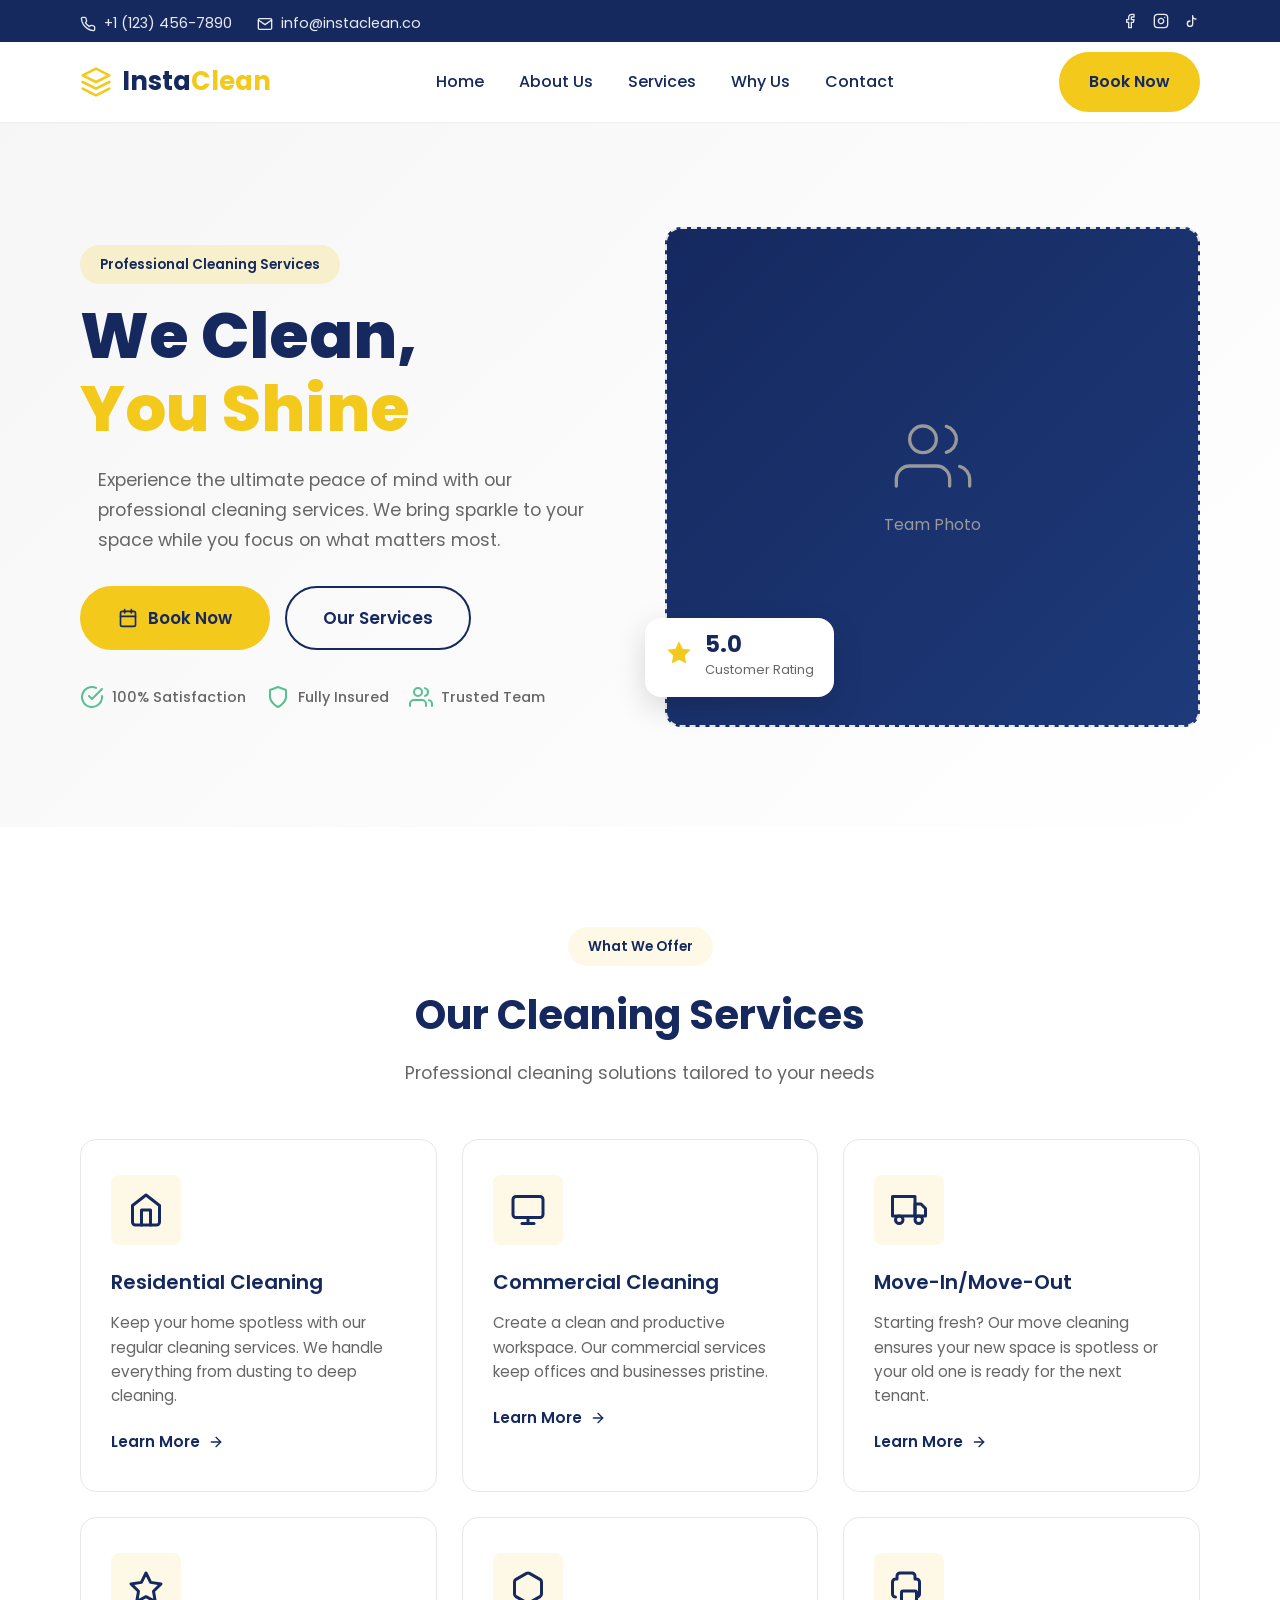
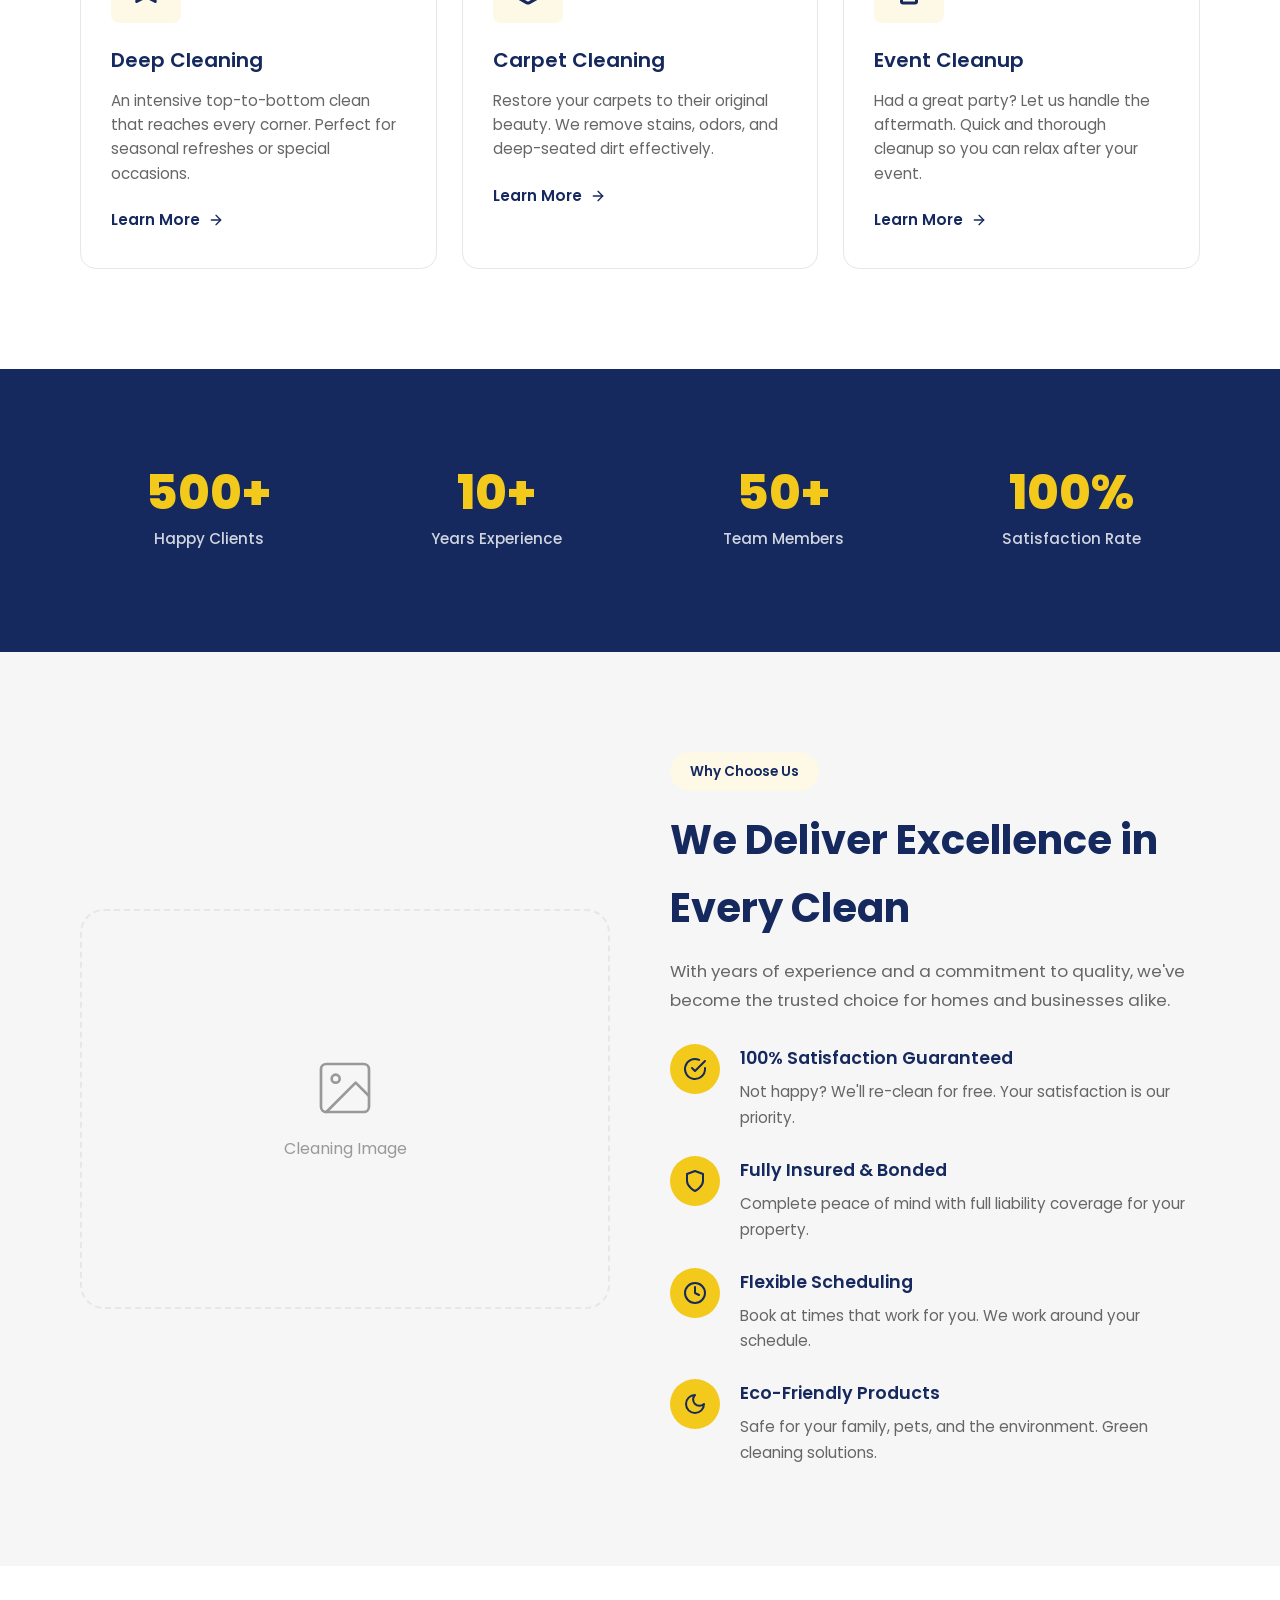
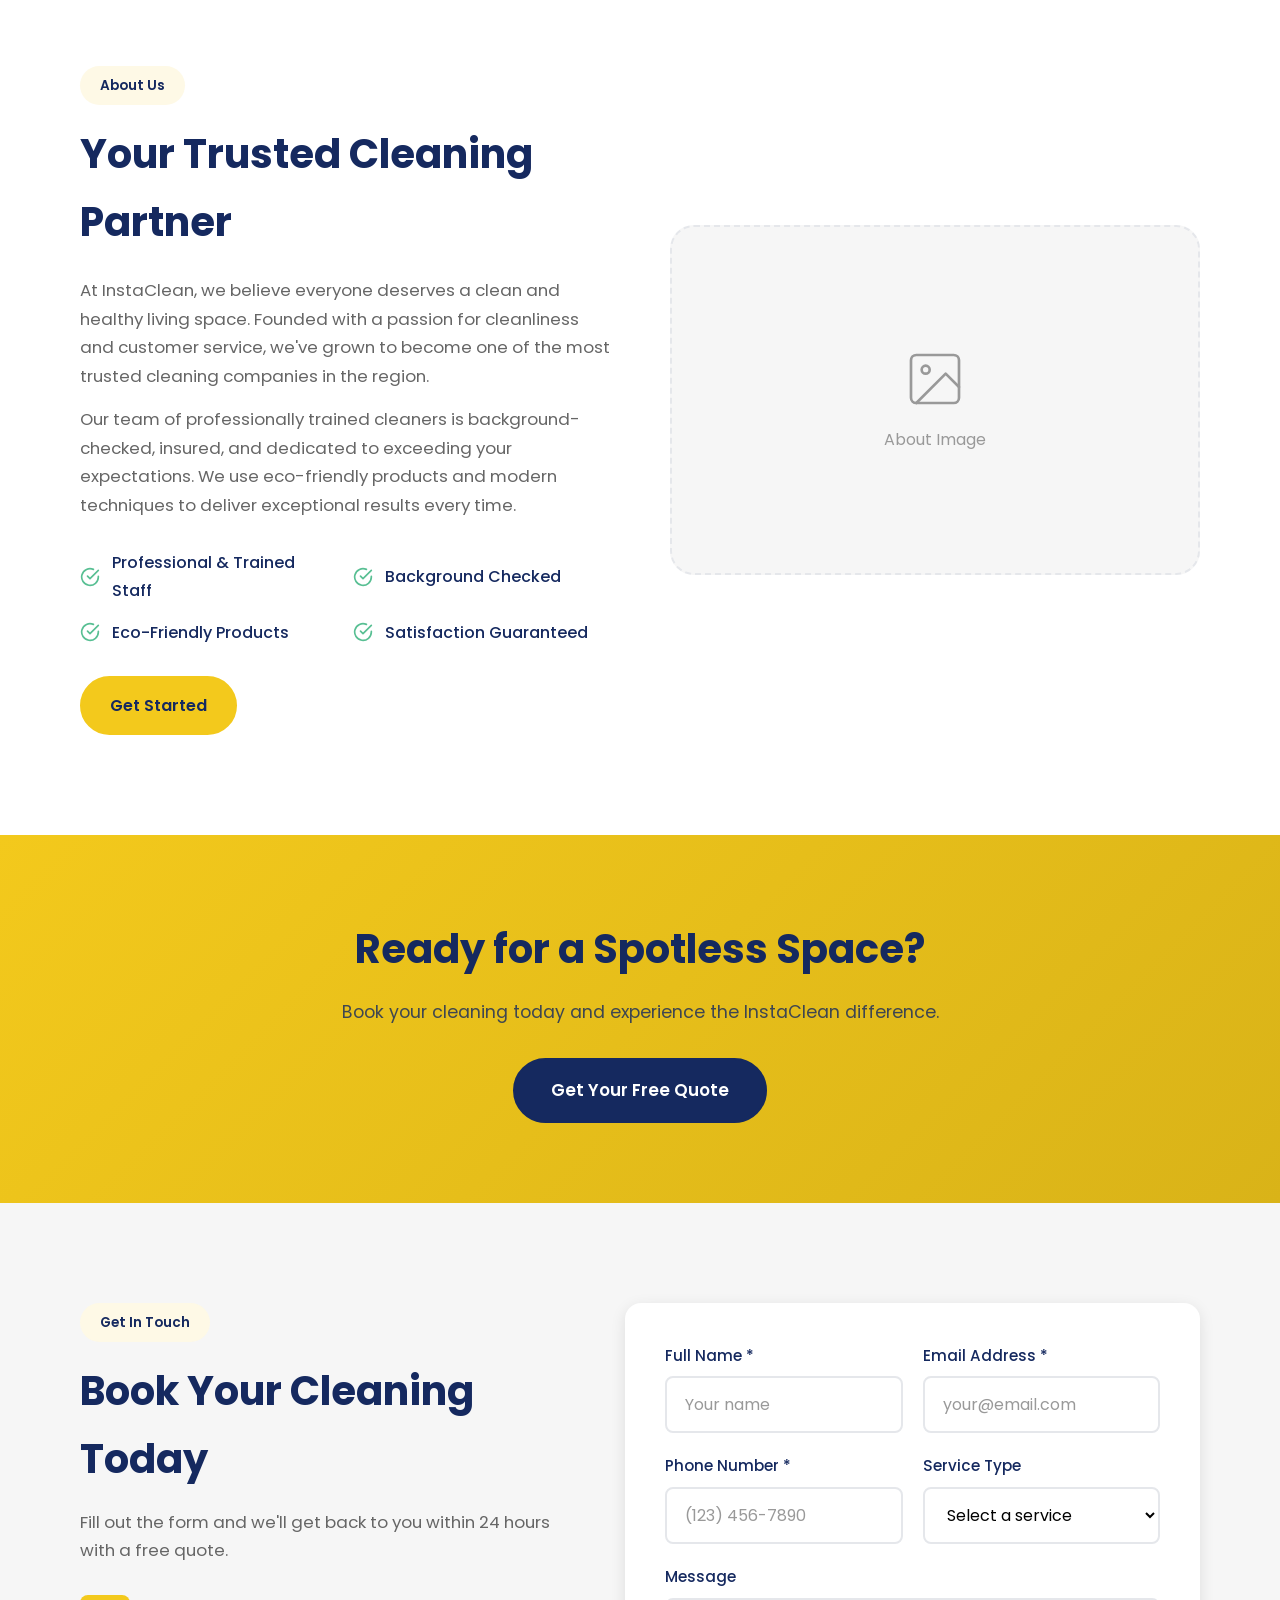
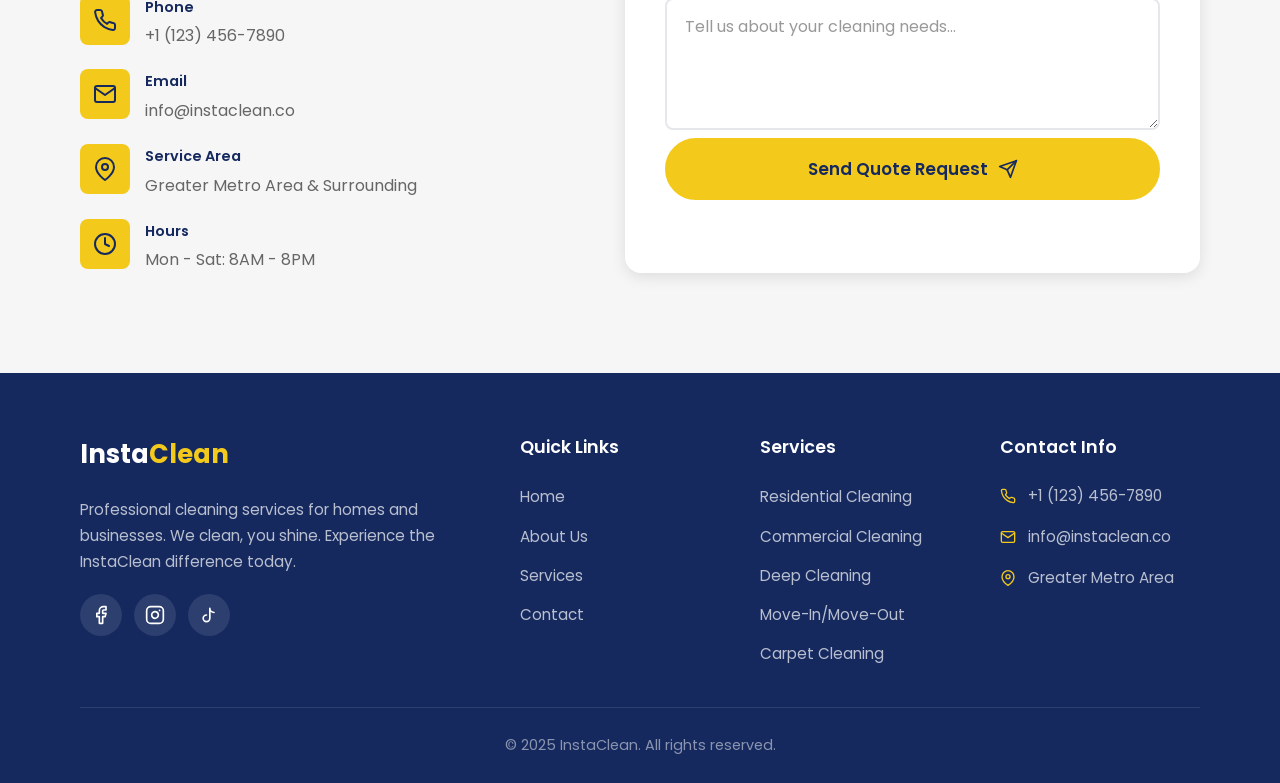
==== index.html @ 30e4dd0a "Redesign with InstaClean-inspired UI - Updated color scheme to yellow (#f3c91c) and navy (#15295f) -" ====
<!DOCTYPE html>
<html lang="en">
<head>
    <meta charset="UTF-8">
    <meta name="viewport" content="width=device-width, initial-scale=1.0">
    <meta name="description" content="We Clean, You Shine. Professional residential and commercial cleaning services. 100% satisfaction guaranteed.">
    <title>InstaClean | We Clean, You Shine</title>
    <link rel="stylesheet" href="css/styles.css">
    <link rel="preconnect" href="https://fonts.googleapis.com">
    <link rel="preconnect" href="https://fonts.gstatic.com" crossorigin>
    <link href="https://fonts.googleapis.com/css2?family=Poppins:wght@400;500;600;700;800&display=swap" rel="stylesheet">
</head>
<body>
    <!-- Top Bar -->
    <div class="top-bar">
        <div class="container">
            <div class="top-bar-content">
                <div class="top-bar-contact">
                    <a href="tel:+11234567890">
                        <svg xmlns="http://www.w3.org/2000/svg" width="16" height="16" viewBox="0 0 24 24" fill="none" stroke="currentColor" stroke-width="2" stroke-linecap="round" stroke-linejoin="round"><path d="M22 16.92v3a2 2 0 0 1-2.18 2 19.79 19.79 0 0 1-8.63-3.07 19.5 19.5 0 0 1-6-6 19.79 19.79 0 0 1-3.07-8.67A2 2 0 0 1 4.11 2h3a2 2 0 0 1 2 1.72 12.84 12.84 0 0 0 .7 2.81 2 2 0 0 1-.45 2.11L8.09 9.91a16 16 0 0 0 6 6l1.27-1.27a2 2 0 0 1 2.11-.45 12.84 12.84 0 0 0 2.81.7A2 2 0 0 1 22 16.92z"></path></svg>
                        +1 (123) 456-7890
                    </a>
                    <a href="mailto:info@instaclean.co">
                        <svg xmlns="http://www.w3.org/2000/svg" width="16" height="16" viewBox="0 0 24 24" fill="none" stroke="currentColor" stroke-width="2" stroke-linecap="round" stroke-linejoin="round"><path d="M4 4h16c1.1 0 2 .9 2 2v12c0 1.1-.9 2-2 2H4c-1.1 0-2-.9-2-2V6c0-1.1.9-2 2-2z"></path><polyline points="22,6 12,13 2,6"></polyline></svg>
                        info@instaclean.co
                    </a>
                </div>
                <div class="top-bar-social">
                    <a href="#" aria-label="Facebook">
                        <svg xmlns="http://www.w3.org/2000/svg" width="16" height="16" viewBox="0 0 24 24" fill="none" stroke="currentColor" stroke-width="2" stroke-linecap="round" stroke-linejoin="round"><path d="M18 2h-3a5 5 0 0 0-5 5v3H7v4h3v8h4v-8h3l1-4h-4V7a1 1 0 0 1 1-1h3z"></path></svg>
                    </a>
                    <a href="#" aria-label="Instagram">
                        <svg xmlns="http://www.w3.org/2000/svg" width="16" height="16" viewBox="0 0 24 24" fill="none" stroke="currentColor" stroke-width="2" stroke-linecap="round" stroke-linejoin="round"><rect x="2" y="2" width="20" height="20" rx="5" ry="5"></rect><path d="M16 11.37A4 4 0 1 1 12.63 8 4 4 0 0 1 16 11.37z"></path><line x1="17.5" y1="6.5" x2="17.51" y2="6.5"></line></svg>
                    </a>
                    <a href="#" aria-label="TikTok">
                        <svg xmlns="http://www.w3.org/2000/svg" width="16" height="16" viewBox="0 0 24 24" fill="none" stroke="currentColor" stroke-width="2" stroke-linecap="round" stroke-linejoin="round"><path d="M9 12a4 4 0 1 0 4 4V4a5 5 0 0 0 5 5"></path></svg>
                    </a>
                </div>
            </div>
        </div>
    </div>

    <!-- Header -->
    <header class="header" id="header">
        <div class="container">
            <a href="#" class="logo">
                <span class="logo-icon">
                    <svg xmlns="http://www.w3.org/2000/svg" width="32" height="32" viewBox="0 0 24 24" fill="none" stroke="currentColor" stroke-width="2" stroke-linecap="round" stroke-linejoin="round"><path d="M12 2L2 7l10 5 10-5-10-5z"></path><path d="M2 17l10 5 10-5"></path><path d="M2 12l10 5 10-5"></path></svg>
                </span>
                <span class="logo-text">Insta<span>Clean</span></span>
            </a>
            <nav class="nav" id="nav">
                <ul class="nav-list">
                    <li><a href="#home">Home</a></li>
                    <li><a href="#about">About Us</a></li>
                    <li><a href="#services">Services</a></li>
                    <li><a href="#why-us">Why Us</a></li>
                    <li><a href="#contact">Contact</a></li>
                </ul>
            </nav>
            <a href="#contact" class="btn btn-primary header-cta">Book Now</a>
            <button class="mobile-menu-toggle" id="mobile-menu-toggle" aria-label="Toggle menu">
                <span></span>
                <span></span>
                <span></span>
            </button>
        </div>
    </header>

    <!-- Hero Section -->
    <section class="hero" id="home">
        <div class="container">
            <div class="hero-content">
                <div class="hero-text">
                    <span class="hero-badge">Professional Cleaning Services</span>
                    <h1>We Clean,<br><span>You Shine</span></h1>
                    <p>Experience the ultimate peace of mind with our professional cleaning services. We bring sparkle to your space while you focus on what matters most.</p>
                    <div class="hero-cta">
                        <a href="#contact" class="btn btn-primary btn-lg">
                            <svg xmlns="http://www.w3.org/2000/svg" width="20" height="20" viewBox="0 0 24 24" fill="none" stroke="currentColor" stroke-width="2" stroke-linecap="round" stroke-linejoin="round"><rect x="3" y="4" width="18" height="18" rx="2" ry="2"></rect><line x1="16" y1="2" x2="16" y2="6"></line><line x1="8" y1="2" x2="8" y2="6"></line><line x1="3" y1="10" x2="21" y2="10"></line></svg>
                            Book Now
                        </a>
                        <a href="#services" class="btn btn-outline btn-lg">Our Services</a>
                    </div>
                    <div class="hero-trust">
                        <div class="trust-item">
                            <svg xmlns="http://www.w3.org/2000/svg" width="24" height="24" viewBox="0 0 24 24" fill="none" stroke="currentColor" stroke-width="2" stroke-linecap="round" stroke-linejoin="round"><path d="M22 11.08V12a10 10 0 1 1-5.93-9.14"></path><polyline points="22 4 12 14.01 9 11.01"></polyline></svg>
                            <span>100% Satisfaction</span>
                        </div>
                        <div class="trust-item">
                            <svg xmlns="http://www.w3.org/2000/svg" width="24" height="24" viewBox="0 0 24 24" fill="none" stroke="currentColor" stroke-width="2" stroke-linecap="round" stroke-linejoin="round"><path d="M12 22s8-4 8-10V5l-8-3-8 3v7c0 6 8 10 8 10z"></path></svg>
                            <span>Fully Insured</span>
                        </div>
                        <div class="trust-item">
                            <svg xmlns="http://www.w3.org/2000/svg" width="24" height="24" viewBox="0 0 24 24" fill="none" stroke="currentColor" stroke-width="2" stroke-linecap="round" stroke-linejoin="round"><path d="M17 21v-2a4 4 0 0 0-4-4H5a4 4 0 0 0-4 4v2"></path><circle cx="9" cy="7" r="4"></circle><path d="M23 21v-2a4 4 0 0 0-3-3.87"></path><path d="M16 3.13a4 4 0 0 1 0 7.75"></path></svg>
                            <span>Trusted Team</span>
                        </div>
                    </div>
                </div>
                <div class="hero-image">
                    <div class="hero-image-wrapper">
                        <div class="image-placeholder hero-placeholder">
                            <svg xmlns="http://www.w3.org/2000/svg" width="80" height="80" viewBox="0 0 24 24" fill="none" stroke="currentColor" stroke-width="1" stroke-linecap="round" stroke-linejoin="round"><path d="M17 21v-2a4 4 0 0 0-4-4H5a4 4 0 0 0-4 4v2"></path><circle cx="9" cy="7" r="4"></circle><path d="M23 21v-2a4 4 0 0 0-3-3.87"></path><path d="M16 3.13a4 4 0 0 1 0 7.75"></path></svg>
                            <span>Team Photo</span>
                        </div>
                        <div class="hero-badge-card">
                            <div class="badge-icon">
                                <svg xmlns="http://www.w3.org/2000/svg" width="28" height="28" viewBox="0 0 24 24" fill="currentColor"><polygon points="12 2 15.09 8.26 22 9.27 17 14.14 18.18 21.02 12 17.77 5.82 21.02 7 14.14 2 9.27 8.91 8.26 12 2"></polygon></svg>
                            </div>
                            <div class="badge-text">
                                <span class="badge-rating">5.0</span>
                                <span class="badge-label">Customer Rating</span>
                            </div>
                        </div>
                    </div>
                </div>
            </div>
        </div>
    </section>

    <!-- Services Section -->
    <section class="services" id="services">
        <div class="container">
            <div class="section-header">
                <span class="section-badge">What We Offer</span>
                <h2>Our Cleaning Services</h2>
                <p>Professional cleaning solutions tailored to your needs</p>
            </div>
            <div class="services-grid">
                <div class="service-card">
                    <div class="service-icon">
                        <svg xmlns="http://www.w3.org/2000/svg" width="36" height="36" viewBox="0 0 24 24" fill="none" stroke="currentColor" stroke-width="2" stroke-linecap="round" stroke-linejoin="round"><path d="M3 9l9-7 9 7v11a2 2 0 0 1-2 2H5a2 2 0 0 1-2-2z"></path><polyline points="9 22 9 12 15 12 15 22"></polyline></svg>
                    </div>
                    <h3>Residential Cleaning</h3>
                    <p>Keep your home spotless with our regular cleaning services. We handle everything from dusting to deep cleaning.</p>
                    <a href="#contact" class="service-link">
                        Learn More
                        <svg xmlns="http://www.w3.org/2000/svg" width="16" height="16" viewBox="0 0 24 24" fill="none" stroke="currentColor" stroke-width="2" stroke-linecap="round" stroke-linejoin="round"><line x1="5" y1="12" x2="19" y2="12"></line><polyline points="12 5 19 12 12 19"></polyline></svg>
                    </a>
                </div>
                <div class="service-card">
                    <div class="service-icon">
                        <svg xmlns="http://www.w3.org/2000/svg" width="36" height="36" viewBox="0 0 24 24" fill="none" stroke="currentColor" stroke-width="2" stroke-linecap="round" stroke-linejoin="round"><rect x="2" y="3" width="20" height="14" rx="2" ry="2"></rect><line x1="8" y1="21" x2="16" y2="21"></line><line x1="12" y1="17" x2="12" y2="21"></line></svg>
                    </div>
                    <h3>Commercial Cleaning</h3>
                    <p>Create a clean and productive workspace. Our commercial services keep offices and businesses pristine.</p>
                    <a href="#contact" class="service-link">
                        Learn More
                        <svg xmlns="http://www.w3.org/2000/svg" width="16" height="16" viewBox="0 0 24 24" fill="none" stroke="currentColor" stroke-width="2" stroke-linecap="round" stroke-linejoin="round"><line x1="5" y1="12" x2="19" y2="12"></line><polyline points="12 5 19 12 12 19"></polyline></svg>
                    </a>
                </div>
                <div class="service-card">
                    <div class="service-icon">
                        <svg xmlns="http://www.w3.org/2000/svg" width="36" height="36" viewBox="0 0 24 24" fill="none" stroke="currentColor" stroke-width="2" stroke-linecap="round" stroke-linejoin="round"><rect x="1" y="3" width="15" height="13"></rect><polygon points="16 8 20 8 23 11 23 16 16 16 16 8"></polygon><circle cx="5.5" cy="18.5" r="2.5"></circle><circle cx="18.5" cy="18.5" r="2.5"></circle></svg>
                    </div>
                    <h3>Move-In/Move-Out</h3>
                    <p>Starting fresh? Our move cleaning ensures your new space is spotless or your old one is ready for the next tenant.</p>
                    <a href="#contact" class="service-link">
                        Learn More
                        <svg xmlns="http://www.w3.org/2000/svg" width="16" height="16" viewBox="0 0 24 24" fill="none" stroke="currentColor" stroke-width="2" stroke-linecap="round" stroke-linejoin="round"><line x1="5" y1="12" x2="19" y2="12"></line><polyline points="12 5 19 12 12 19"></polyline></svg>
                    </a>
                </div>
                <div class="service-card">
                    <div class="service-icon">
                        <svg xmlns="http://www.w3.org/2000/svg" width="36" height="36" viewBox="0 0 24 24" fill="none" stroke="currentColor" stroke-width="2" stroke-linecap="round" stroke-linejoin="round"><polygon points="12 2 15.09 8.26 22 9.27 17 14.14 18.18 21.02 12 17.77 5.82 21.02 7 14.14 2 9.27 8.91 8.26 12 2"></polygon></svg>
                    </div>
                    <h3>Deep Cleaning</h3>
                    <p>An intensive top-to-bottom clean that reaches every corner. Perfect for seasonal refreshes or special occasions.</p>
                    <a href="#contact" class="service-link">
                        Learn More
                        <svg xmlns="http://www.w3.org/2000/svg" width="16" height="16" viewBox="0 0 24 24" fill="none" stroke="currentColor" stroke-width="2" stroke-linecap="round" stroke-linejoin="round"><line x1="5" y1="12" x2="19" y2="12"></line><polyline points="12 5 19 12 12 19"></polyline></svg>
                    </a>
                </div>
                <div class="service-card">
                    <div class="service-icon">
                        <svg xmlns="http://www.w3.org/2000/svg" width="36" height="36" viewBox="0 0 24 24" fill="none" stroke="currentColor" stroke-width="2" stroke-linecap="round" stroke-linejoin="round"><path d="M21 16V8a2 2 0 0 0-1-1.73l-7-4a2 2 0 0 0-2 0l-7 4A2 2 0 0 0 3 8v8a2 2 0 0 0 1 1.73l7 4a2 2 0 0 0 2 0l7-4A2 2 0 0 0 21 16z"></path></svg>
                    </div>
                    <h3>Carpet Cleaning</h3>
                    <p>Restore your carpets to their original beauty. We remove stains, odors, and deep-seated dirt effectively.</p>
                    <a href="#contact" class="service-link">
                        Learn More
                        <svg xmlns="http://www.w3.org/2000/svg" width="16" height="16" viewBox="0 0 24 24" fill="none" stroke="currentColor" stroke-width="2" stroke-linecap="round" stroke-linejoin="round"><line x1="5" y1="12" x2="19" y2="12"></line><polyline points="12 5 19 12 12 19"></polyline></svg>
                    </a>
                </div>
                <div class="service-card">
                    <div class="service-icon">
                        <svg xmlns="http://www.w3.org/2000/svg" width="36" height="36" viewBox="0 0 24 24" fill="none" stroke="currentColor" stroke-width="2" stroke-linecap="round" stroke-linejoin="round"><path d="M17 18a2 2 0 0 0 2-2V8a2 2 0 0 0-2-2h-1V4a2 2 0 0 0-2-2H6a2 2 0 0 0-2 2v2H3a2 2 0 0 0-2 2v8a2 2 0 0 0 2 2"></path><rect x="7" y="14" width="10" height="8" rx="1"></rect></svg>
                    </div>
                    <h3>Event Cleanup</h3>
                    <p>Had a great party? Let us handle the aftermath. Quick and thorough cleanup so you can relax after your event.</p>
                    <a href="#contact" class="service-link">
                        Learn More
                        <svg xmlns="http://www.w3.org/2000/svg" width="16" height="16" viewBox="0 0 24 24" fill="none" stroke="currentColor" stroke-width="2" stroke-linecap="round" stroke-linejoin="round"><line x1="5" y1="12" x2="19" y2="12"></line><polyline points="12 5 19 12 12 19"></polyline></svg>
                    </a>
                </div>
            </div>
        </div>
    </section>

    <!-- Stats Section -->
    <section class="stats">
        <div class="container">
            <div class="stats-grid">
                <div class="stat-item">
                    <span class="stat-number" data-count="500">500+</span>
                    <span class="stat-label">Happy Clients</span>
                </div>
                <div class="stat-item">
                    <span class="stat-number" data-count="10">10+</span>
                    <span class="stat-label">Years Experience</span>
                </div>
                <div class="stat-item">
                    <span class="stat-number" data-count="50">50+</span>
                    <span class="stat-label">Team Members</span>
                </div>
                <div class="stat-item">
                    <span class="stat-number" data-count="100">100%</span>
                    <span class="stat-label">Satisfaction Rate</span>
                </div>
            </div>
        </div>
    </section>

    <!-- Why Choose Us Section -->
    <section class="why-us" id="why-us">
        <div class="container">
            <div class="why-us-content">
                <div class="why-us-image">
                    <div class="image-placeholder">
                        <svg xmlns="http://www.w3.org/2000/svg" width="64" height="64" viewBox="0 0 24 24" fill="none" stroke="currentColor" stroke-width="1" stroke-linecap="round" stroke-linejoin="round"><rect x="3" y="3" width="18" height="18" rx="2" ry="2"></rect><circle cx="8.5" cy="8.5" r="1.5"></circle><polyline points="21 15 16 10 5 21"></polyline></svg>
                        <span>Cleaning Image</span>
                    </div>
                </div>
                <div class="why-us-text">
                    <span class="section-badge">Why Choose Us</span>
                    <h2>We Deliver Excellence in Every Clean</h2>
                    <p>With years of experience and a commitment to quality, we've become the trusted choice for homes and businesses alike.</p>
                    <div class="features-list">
                        <div class="feature-item">
                            <div class="feature-icon">
                                <svg xmlns="http://www.w3.org/2000/svg" width="24" height="24" viewBox="0 0 24 24" fill="none" stroke="currentColor" stroke-width="2" stroke-linecap="round" stroke-linejoin="round"><path d="M22 11.08V12a10 10 0 1 1-5.93-9.14"></path><polyline points="22 4 12 14.01 9 11.01"></polyline></svg>
                            </div>
                            <div class="feature-text">
                                <h4>100% Satisfaction Guaranteed</h4>
                                <p>Not happy? We'll re-clean for free. Your satisfaction is our priority.</p>
                            </div>
                        </div>
                        <div class="feature-item">
                            <div class="feature-icon">
                                <svg xmlns="http://www.w3.org/2000/svg" width="24" height="24" viewBox="0 0 24 24" fill="none" stroke="currentColor" stroke-width="2" stroke-linecap="round" stroke-linejoin="round"><path d="M12 22s8-4 8-10V5l-8-3-8 3v7c0 6 8 10 8 10z"></path></svg>
                            </div>
                            <div class="feature-text">
                                <h4>Fully Insured & Bonded</h4>
                                <p>Complete peace of mind with full liability coverage for your property.</p>
                            </div>
                        </div>
                        <div class="feature-item">
                            <div class="feature-icon">
                                <svg xmlns="http://www.w3.org/2000/svg" width="24" height="24" viewBox="0 0 24 24" fill="none" stroke="currentColor" stroke-width="2" stroke-linecap="round" stroke-linejoin="round"><circle cx="12" cy="12" r="10"></circle><polyline points="12 6 12 12 16 14"></polyline></svg>
                            </div>
                            <div class="feature-text">
                                <h4>Flexible Scheduling</h4>
                                <p>Book at times that work for you. We work around your schedule.</p>
                            </div>
                        </div>
                        <div class="feature-item">
                            <div class="feature-icon">
                                <svg xmlns="http://www.w3.org/2000/svg" width="24" height="24" viewBox="0 0 24 24" fill="none" stroke="currentColor" stroke-width="2" stroke-linecap="round" stroke-linejoin="round"><path d="M12 3a6 6 0 0 0 9 9 9 9 0 1 1-9-9Z"></path></svg>
                            </div>
                            <div class="feature-text">
                                <h4>Eco-Friendly Products</h4>
                                <p>Safe for your family, pets, and the environment. Green cleaning solutions.</p>
                            </div>
                        </div>
                    </div>
                </div>
            </div>
        </div>
    </section>

    <!-- About Section -->
    <section class="about" id="about">
        <div class="container">
            <div class="about-content">
                <div class="about-text">
                    <span class="section-badge">About Us</span>
                    <h2>Your Trusted Cleaning Partner</h2>
                    <p>At InstaClean, we believe everyone deserves a clean and healthy living space. Founded with a passion for cleanliness and customer service, we've grown to become one of the most trusted cleaning companies in the region.</p>
                    <p>Our team of professionally trained cleaners is background-checked, insured, and dedicated to exceeding your expectations. We use eco-friendly products and modern techniques to deliver exceptional results every time.</p>
                    <div class="about-features">
                        <div class="about-feature">
                            <svg xmlns="http://www.w3.org/2000/svg" width="20" height="20" viewBox="0 0 24 24" fill="none" stroke="currentColor" stroke-width="2" stroke-linecap="round" stroke-linejoin="round"><path d="M22 11.08V12a10 10 0 1 1-5.93-9.14"></path><polyline points="22 4 12 14.01 9 11.01"></polyline></svg>
                            Professional & Trained Staff
                        </div>
                        <div class="about-feature">
                            <svg xmlns="http://www.w3.org/2000/svg" width="20" height="20" viewBox="0 0 24 24" fill="none" stroke="currentColor" stroke-width="2" stroke-linecap="round" stroke-linejoin="round"><path d="M22 11.08V12a10 10 0 1 1-5.93-9.14"></path><polyline points="22 4 12 14.01 9 11.01"></polyline></svg>
                            Background Checked
                        </div>
                        <div class="about-feature">
                            <svg xmlns="http://www.w3.org/2000/svg" width="20" height="20" viewBox="0 0 24 24" fill="none" stroke="currentColor" stroke-width="2" stroke-linecap="round" stroke-linejoin="round"><path d="M22 11.08V12a10 10 0 1 1-5.93-9.14"></path><polyline points="22 4 12 14.01 9 11.01"></polyline></svg>
                            Eco-Friendly Products
                        </div>
                        <div class="about-feature">
                            <svg xmlns="http://www.w3.org/2000/svg" width="20" height="20" viewBox="0 0 24 24" fill="none" stroke="currentColor" stroke-width="2" stroke-linecap="round" stroke-linejoin="round"><path d="M22 11.08V12a10 10 0 1 1-5.93-9.14"></path><polyline points="22 4 12 14.01 9 11.01"></polyline></svg>
                            Satisfaction Guaranteed
                        </div>
                    </div>
                    <a href="#contact" class="btn btn-primary">Get Started</a>
                </div>
                <div class="about-image">
                    <div class="image-placeholder">
                        <svg xmlns="http://www.w3.org/2000/svg" width="64" height="64" viewBox="0 0 24 24" fill="none" stroke="currentColor" stroke-width="1" stroke-linecap="round" stroke-linejoin="round"><rect x="3" y="3" width="18" height="18" rx="2" ry="2"></rect><circle cx="8.5" cy="8.5" r="1.5"></circle><polyline points="21 15 16 10 5 21"></polyline></svg>
                        <span>About Image</span>
                    </div>
                </div>
            </div>
        </div>
    </section>

    <!-- CTA Section -->
    <section class="cta">
        <div class="container">
            <div class="cta-content">
                <h2>Ready for a Spotless Space?</h2>
                <p>Book your cleaning today and experience the InstaClean difference.</p>
                <a href="#contact" class="btn btn-dark btn-lg">Get Your Free Quote</a>
            </div>
        </div>
    </section>

    <!-- Contact Section -->
    <section class="contact" id="contact">
        <div class="container">
            <div class="contact-wrapper">
                <div class="contact-info">
                    <span class="section-badge">Get In Touch</span>
                    <h2>Book Your Cleaning Today</h2>
                    <p>Fill out the form and we'll get back to you within 24 hours with a free quote.</p>
                    <div class="info-list">
                        <div class="info-item">
                            <div class="info-icon">
                                <svg xmlns="http://www.w3.org/2000/svg" width="24" height="24" viewBox="0 0 24 24" fill="none" stroke="currentColor" stroke-width="2" stroke-linecap="round" stroke-linejoin="round"><path d="M22 16.92v3a2 2 0 0 1-2.18 2 19.79 19.79 0 0 1-8.63-3.07 19.5 19.5 0 0 1-6-6 19.79 19.79 0 0 1-3.07-8.67A2 2 0 0 1 4.11 2h3a2 2 0 0 1 2 1.72 12.84 12.84 0 0 0 .7 2.81 2 2 0 0 1-.45 2.11L8.09 9.91a16 16 0 0 0 6 6l1.27-1.27a2 2 0 0 1 2.11-.45 12.84 12.84 0 0 0 2.81.7A2 2 0 0 1 22 16.92z"></path></svg>
                            </div>
                            <div>
                                <h4>Phone</h4>
                                <p>+1 (123) 456-7890</p>
                            </div>
                        </div>
                        <div class="info-item">
                            <div class="info-icon">
                                <svg xmlns="http://www.w3.org/2000/svg" width="24" height="24" viewBox="0 0 24 24" fill="none" stroke="currentColor" stroke-width="2" stroke-linecap="round" stroke-linejoin="round"><path d="M4 4h16c1.1 0 2 .9 2 2v12c0 1.1-.9 2-2 2H4c-1.1 0-2-.9-2-2V6c0-1.1.9-2 2-2z"></path><polyline points="22,6 12,13 2,6"></polyline></svg>
                            </div>
                            <div>
                                <h4>Email</h4>
                                <p>info@instaclean.co</p>
                            </div>
                        </div>
                        <div class="info-item">
                            <div class="info-icon">
                                <svg xmlns="http://www.w3.org/2000/svg" width="24" height="24" viewBox="0 0 24 24" fill="none" stroke="currentColor" stroke-width="2" stroke-linecap="round" stroke-linejoin="round"><path d="M21 10c0 7-9 13-9 13s-9-6-9-13a9 9 0 0 1 18 0z"></path><circle cx="12" cy="10" r="3"></circle></svg>
                            </div>
                            <div>
                                <h4>Service Area</h4>
                                <p>Greater Metro Area & Surrounding</p>
                            </div>
                        </div>
                        <div class="info-item">
                            <div class="info-icon">
                                <svg xmlns="http://www.w3.org/2000/svg" width="24" height="24" viewBox="0 0 24 24" fill="none" stroke="currentColor" stroke-width="2" stroke-linecap="round" stroke-linejoin="round"><circle cx="12" cy="12" r="10"></circle><polyline points="12 6 12 12 16 14"></polyline></svg>
                            </div>
                            <div>
                                <h4>Hours</h4>
                                <p>Mon - Sat: 8AM - 8PM</p>
                            </div>
                        </div>
                    </div>
                </div>
                <form class="contact-form" id="contact-form">
                    <div class="form-row">
                        <div class="form-group">
                            <label for="name">Full Name *</label>
                            <input type="text" id="name" name="name" required placeholder="Your name">
                        </div>
                        <div class="form-group">
                            <label for="email">Email Address *</label>
                            <input type="email" id="email" name="email" required placeholder="your@email.com">
                        </div>
                    </div>
                    <div class="form-row">
                        <div class="form-group">
                            <label for="phone">Phone Number *</label>
                            <input type="tel" id="phone" name="phone" required placeholder="(123) 456-7890">
                        </div>
                        <div class="form-group">
                            <label for="service">Service Type</label>
                            <select id="service" name="service">
                                <option value="">Select a service</option>
                                <option value="residential">Residential Cleaning</option>
                                <option value="commercial">Commercial Cleaning</option>
                                <option value="move">Move-In/Move-Out</option>
                                <option value="deep">Deep Cleaning</option>
                                <option value="carpet">Carpet Cleaning</option>
                                <option value="event">Event Cleanup</option>
                            </select>
                        </div>
                    </div>
                    <div class="form-group">
                        <label for="message">Message</label>
                        <textarea id="message" name="message" rows="4" placeholder="Tell us about your cleaning needs..."></textarea>
                    </div>
                    <button type="submit" class="btn btn-primary btn-lg btn-full">
                        Send Quote Request
                        <svg xmlns="http://www.w3.org/2000/svg" width="20" height="20" viewBox="0 0 24 24" fill="none" stroke="currentColor" stroke-width="2" stroke-linecap="round" stroke-linejoin="round"><line x1="22" y1="2" x2="11" y2="13"></line><polygon points="22 2 15 22 11 13 2 9 22 2"></polygon></svg>
                    </button>
                </form>
            </div>
        </div>
    </section>

    <!-- Footer -->
    <footer class="footer">
        <div class="container">
            <div class="footer-content">
                <div class="footer-brand">
                    <a href="#" class="logo">
                        <span class="logo-text">Insta<span>Clean</span></span>
                    </a>
                    <p>Professional cleaning services for homes and businesses. We clean, you shine. Experience the InstaClean difference today.</p>
                    <div class="footer-social">
                        <a href="#" aria-label="Facebook">
                            <svg xmlns="http://www.w3.org/2000/svg" width="20" height="20" viewBox="0 0 24 24" fill="none" stroke="currentColor" stroke-width="2" stroke-linecap="round" stroke-linejoin="round"><path d="M18 2h-3a5 5 0 0 0-5 5v3H7v4h3v8h4v-8h3l1-4h-4V7a1 1 0 0 1 1-1h3z"></path></svg>
                        </a>
                        <a href="#" aria-label="Instagram">
                            <svg xmlns="http://www.w3.org/2000/svg" width="20" height="20" viewBox="0 0 24 24" fill="none" stroke="currentColor" stroke-width="2" stroke-linecap="round" stroke-linejoin="round"><rect x="2" y="2" width="20" height="20" rx="5" ry="5"></rect><path d="M16 11.37A4 4 0 1 1 12.63 8 4 4 0 0 1 16 11.37z"></path><line x1="17.5" y1="6.5" x2="17.51" y2="6.5"></line></svg>
                        </a>
                        <a href="#" aria-label="TikTok">
                            <svg xmlns="http://www.w3.org/2000/svg" width="20" height="20" viewBox="0 0 24 24" fill="none" stroke="currentColor" stroke-width="2" stroke-linecap="round" stroke-linejoin="round"><path d="M9 12a4 4 0 1 0 4 4V4a5 5 0 0 0 5 5"></path></svg>
                        </a>
                    </div>
                </div>
                <div class="footer-links">
                    <h4>Quick Links</h4>
                    <ul>
                        <li><a href="#home">Home</a></li>
                        <li><a href="#about">About Us</a></li>
                        <li><a href="#services">Services</a></li>
                        <li><a href="#contact">Contact</a></li>
                    </ul>
                </div>
                <div class="footer-links">
                    <h4>Services</h4>
                    <ul>
                        <li><a href="#services">Residential Cleaning</a></li>
                        <li><a href="#services">Commercial Cleaning</a></li>
                        <li><a href="#services">Deep Cleaning</a></li>
                        <li><a href="#services">Move-In/Move-Out</a></li>
                        <li><a href="#services">Carpet Cleaning</a></li>
                    </ul>
                </div>
                <div class="footer-contact">
                    <h4>Contact Info</h4>
                    <ul>
                        <li>
                            <svg xmlns="http://www.w3.org/2000/svg" width="16" height="16" viewBox="0 0 24 24" fill="none" stroke="currentColor" stroke-width="2" stroke-linecap="round" stroke-linejoin="round"><path d="M22 16.92v3a2 2 0 0 1-2.18 2 19.79 19.79 0 0 1-8.63-3.07 19.5 19.5 0 0 1-6-6 19.79 19.79 0 0 1-3.07-8.67A2 2 0 0 1 4.11 2h3a2 2 0 0 1 2 1.72 12.84 12.84 0 0 0 .7 2.81 2 2 0 0 1-.45 2.11L8.09 9.91a16 16 0 0 0 6 6l1.27-1.27a2 2 0 0 1 2.11-.45 12.84 12.84 0 0 0 2.81.7A2 2 0 0 1 22 16.92z"></path></svg>
                            +1 (123) 456-7890
                        </li>
                        <li>
                            <svg xmlns="http://www.w3.org/2000/svg" width="16" height="16" viewBox="0 0 24 24" fill="none" stroke="currentColor" stroke-width="2" stroke-linecap="round" stroke-linejoin="round"><path d="M4 4h16c1.1 0 2 .9 2 2v12c0 1.1-.9 2-2 2H4c-1.1 0-2-.9-2-2V6c0-1.1.9-2 2-2z"></path><polyline points="22,6 12,13 2,6"></polyline></svg>
                            info@instaclean.co
                        </li>
                        <li>
                            <svg xmlns="http://www.w3.org/2000/svg" width="16" height="16" viewBox="0 0 24 24" fill="none" stroke="currentColor" stroke-width="2" stroke-linecap="round" stroke-linejoin="round"><path d="M21 10c0 7-9 13-9 13s-9-6-9-13a9 9 0 0 1 18 0z"></path><circle cx="12" cy="10" r="3"></circle></svg>
                            Greater Metro Area
                        </li>
                    </ul>
                </div>
            </div>
            <div class="footer-bottom">
                <p>&copy; 2025 InstaClean. All rights reserved.</p>
            </div>
        </div>
    </footer>

    <!-- Mobile Action Bar -->
    <div class="mobile-action-bar">
        <a href="tel:+11234567890" class="action-item">
            <svg xmlns="http://www.w3.org/2000/svg" width="20" height="20" viewBox="0 0 24 24" fill="none" stroke="currentColor" stroke-width="2" stroke-linecap="round" stroke-linejoin="round"><path d="M22 16.92v3a2 2 0 0 1-2.18 2 19.79 19.79 0 0 1-8.63-3.07 19.5 19.5 0 0 1-6-6 19.79 19.79 0 0 1-3.07-8.67A2 2 0 0 1 4.11 2h3a2 2 0 0 1 2 1.72 12.84 12.84 0 0 0 .7 2.81 2 2 0 0 1-.45 2.11L8.09 9.91a16 16 0 0 0 6 6l1.27-1.27a2 2 0 0 1 2.11-.45 12.84 12.84 0 0 0 2.81.7A2 2 0 0 1 22 16.92z"></path></svg>
            <span>Call Us</span>
        </a>
        <a href="mailto:info@instaclean.co" class="action-item">
            <svg xmlns="http://www.w3.org/2000/svg" width="20" height="20" viewBox="0 0 24 24" fill="none" stroke="currentColor" stroke-width="2" stroke-linecap="round" stroke-linejoin="round"><path d="M4 4h16c1.1 0 2 .9 2 2v12c0 1.1-.9 2-2 2H4c-1.1 0-2-.9-2-2V6c0-1.1.9-2 2-2z"></path><polyline points="22,6 12,13 2,6"></polyline></svg>
            <span>Email</span>
        </a>
        <a href="#contact" class="action-item action-primary">
            <svg xmlns="http://www.w3.org/2000/svg" width="20" height="20" viewBox="0 0 24 24" fill="none" stroke="currentColor" stroke-width="2" stroke-linecap="round" stroke-linejoin="round"><rect x="3" y="4" width="18" height="18" rx="2" ry="2"></rect><line x1="16" y1="2" x2="16" y2="6"></line><line x1="8" y1="2" x2="8" y2="6"></line><line x1="3" y1="10" x2="21" y2="10"></line></svg>
            <span>Book Now</span>
        </a>
    </div>

    <script src="js/main.js"></script>
</body>
</html>
---- css/styles.css ----
/* ===== CSS Variables - InstaClean Style ===== */
:root {
    --primary: #f3c91c;
    --primary-dark: #d9b318;
    --primary-light: #fef9e6;
    --secondary: #15295f;
    --secondary-dark: #0a1a3d;
    --secondary-light: #1e3a7a;
    --accent: #58bf93;
    --text: #222222;
    --text-light: #666666;
    --text-muted: #999999;
    --background: #ffffff;
    --background-alt: #f6f6f6;
    --border: #e5e7eb;
    --white: #ffffff;
    --shadow-sm: 0 2px 4px rgba(0, 0, 0, 0.05);
    --shadow: 0 4px 15px rgba(0, 0, 0, 0.1);
    --shadow-lg: 0 10px 30px rgba(0, 0, 0, 0.15);
    --radius: 8px;
    --radius-lg: 16px;
    --radius-xl: 24px;
    --transition: all 0.3s ease;
}

/* ===== Reset & Base ===== */
*,
*::before,
*::after {
    box-sizing: border-box;
    margin: 0;
    padding: 0;
}

html {
    scroll-behavior: smooth;
    scroll-padding-top: 120px;
}

body {
    font-family: 'Poppins', -apple-system, BlinkMacSystemFont, 'Segoe UI', Roboto, sans-serif;
    font-size: 16px;
    line-height: 1.7;
    color: var(--text);
    background-color: var(--background);
}

img {
    max-width: 100%;
    height: auto;
}

a {
    text-decoration: none;
    color: inherit;
    transition: var(--transition);
}

ul {
    list-style: none;
}

/* ===== Container ===== */
.container {
    width: 100%;
    max-width: 1200px;
    margin: 0 auto;
    padding: 0 20px;
}

/* ===== Buttons ===== */
.btn {
    display: inline-flex;
    align-items: center;
    justify-content: center;
    gap: 10px;
    padding: 14px 28px;
    font-size: 1rem;
    font-weight: 600;
    border-radius: 50px;
    border: 2px solid transparent;
    cursor: pointer;
    transition: var(--transition);
    text-align: center;
    font-family: inherit;
}

.btn-primary {
    background-color: var(--primary);
    color: var(--secondary);
    border-color: var(--primary);
}

.btn-primary:hover {
    background-color: var(--primary-dark);
    border-color: var(--primary-dark);
    transform: translateY(-2px);
    box-shadow: var(--shadow);
}

.btn-outline {
    background-color: transparent;
    color: var(--secondary);
    border-color: var(--secondary);
}

.btn-outline:hover {
    background-color: var(--secondary);
    color: var(--white);
}

.btn-dark {
    background-color: var(--secondary);
    color: var(--white);
    border-color: var(--secondary);
}

.btn-dark:hover {
    background-color: var(--secondary-dark);
    border-color: var(--secondary-dark);
    transform: translateY(-2px);
}

.btn-lg {
    padding: 16px 36px;
    font-size: 1.05rem;
}

.btn-full {
    width: 100%;
}

/* ===== Top Bar ===== */
.top-bar {
    background-color: var(--secondary);
    color: var(--white);
    padding: 10px 0;
    display: none;
}

.top-bar-content {
    display: flex;
    justify-content: space-between;
    align-items: center;
}

.top-bar-contact {
    display: flex;
    gap: 25px;
}

.top-bar-contact a {
    display: flex;
    align-items: center;
    gap: 8px;
    font-size: 0.9rem;
    color: rgba(255, 255, 255, 0.9);
}

.top-bar-contact a:hover {
    color: var(--primary);
}

.top-bar-social {
    display: flex;
    gap: 15px;
}

.top-bar-social a {
    color: rgba(255, 255, 255, 0.9);
}

.top-bar-social a:hover {
    color: var(--primary);
}

/* ===== Header ===== */
.header {
    position: fixed;
    top: 0;
    left: 0;
    right: 0;
    background-color: var(--white);
    box-shadow: var(--shadow-sm);
    z-index: 1000;
    transition: var(--transition);
}

.header .container {
    display: flex;
    align-items: center;
    justify-content: space-between;
    height: 80px;
}

.logo {
    display: flex;
    align-items: center;
    gap: 10px;
}

.logo-icon {
    color: var(--primary);
    display: flex;
}

.logo-text {
    font-size: 1.6rem;
    font-weight: 700;
    color: var(--secondary);
}

.logo-text span {
    color: var(--primary);
}

.nav {
    display: none;
}

.nav-list {
    display: flex;
    gap: 35px;
}

.nav-list a {
    font-weight: 500;
    color: var(--secondary);
    position: relative;
    padding: 5px 0;
}

.nav-list a::after {
    content: '';
    position: absolute;
    bottom: 0;
    left: 0;
    width: 0;
    height: 2px;
    background-color: var(--primary);
    transition: var(--transition);
}

.nav-list a:hover::after {
    width: 100%;
}

.nav-list a:hover {
    color: var(--primary);
}

.header-cta {
    display: none;
}

/* Mobile Menu Toggle */
.mobile-menu-toggle {
    display: flex;
    flex-direction: column;
    justify-content: center;
    gap: 6px;
    width: 32px;
    height: 32px;
    background: none;
    border: none;
    cursor: pointer;
    padding: 0;
}

.mobile-menu-toggle span {
    display: block;
    width: 100%;
    height: 3px;
    background-color: var(--secondary);
    border-radius: 2px;
    transition: var(--transition);
}

.mobile-menu-toggle.active span:nth-child(1) {
    transform: rotate(45deg) translate(6px, 6px);
}

.mobile-menu-toggle.active span:nth-child(2) {
    opacity: 0;
}

.mobile-menu-toggle.active span:nth-child(3) {
    transform: rotate(-45deg) translate(6px, -6px);
}

/* Mobile Navigation */
.nav.active {
    display: flex;
    position: absolute;
    top: 80px;
    left: 0;
    right: 0;
    background-color: var(--white);
    box-shadow: var(--shadow);
    padding: 20px;
}

.nav.active .nav-list {
    flex-direction: column;
    width: 100%;
    gap: 0;
}

.nav.active .nav-list li {
    border-bottom: 1px solid var(--border);
}

.nav.active .nav-list a {
    display: block;
    padding: 15px 0;
}

.nav.active .nav-list a::after {
    display: none;
}

/* ===== Section Badges ===== */
.section-badge,
.hero-badge {
    display: inline-block;
    background-color: var(--primary-light);
    color: var(--secondary);
    padding: 8px 20px;
    border-radius: 50px;
    font-size: 0.85rem;
    font-weight: 600;
    margin-bottom: 15px;
}

.hero-badge {
    background-color: rgba(243, 201, 28, 0.2);
}

/* ===== Hero Section ===== */
.hero {
    padding: 120px 0 60px;
    background: linear-gradient(135deg, var(--background-alt) 0%, var(--white) 100%);
    overflow: hidden;
}

.hero-content {
    display: flex;
    flex-direction: column;
    gap: 40px;
}

.hero-text {
    text-align: center;
}

.hero h1 {
    font-size: 2.5rem;
    font-weight: 800;
    line-height: 1.15;
    margin-bottom: 20px;
    color: var(--secondary);
}

.hero h1 span {
    color: var(--primary);
    display: inline;
}

.hero > .container > .hero-content > .hero-text > p {
    font-size: 1.1rem;
    color: var(--text-light);
    margin-bottom: 30px;
    max-width: 500px;
    margin-left: auto;
    margin-right: auto;
}

.hero-cta {
    display: flex;
    flex-direction: column;
    gap: 15px;
    margin-bottom: 35px;
}

.hero-trust {
    display: flex;
    justify-content: center;
    flex-wrap: wrap;
    gap: 20px;
}

.trust-item {
    display: flex;
    align-items: center;
    gap: 8px;
    color: var(--text-light);
    font-size: 0.9rem;
    font-weight: 500;
}

.trust-item svg {
    color: var(--accent);
}

/* Hero Image */
.hero-image {
    display: none;
}

.hero-image-wrapper {
    position: relative;
}

.hero-placeholder {
    background: linear-gradient(135deg, var(--secondary) 0%, var(--secondary-light) 100%);
    border-radius: var(--radius-xl);
    height: 450px;
    color: rgba(255, 255, 255, 0.5);
}

.hero-badge-card {
    position: absolute;
    bottom: 30px;
    left: -20px;
    background-color: var(--white);
    padding: 15px 20px;
    border-radius: var(--radius-lg);
    box-shadow: var(--shadow-lg);
    display: flex;
    align-items: center;
    gap: 12px;
}

.badge-icon {
    color: var(--primary);
}

.badge-rating {
    display: block;
    font-size: 1.4rem;
    font-weight: 700;
    color: var(--secondary);
    line-height: 1;
}

.badge-label {
    font-size: 0.8rem;
    color: var(--text-light);
}

/* ===== Section Header ===== */
.section-header {
    text-align: center;
    margin-bottom: 50px;
}

.section-header h2 {
    font-size: 2rem;
    font-weight: 700;
    margin-bottom: 10px;
    color: var(--secondary);
}

.section-header p {
    color: var(--text-light);
    font-size: 1.1rem;
}

/* ===== Services Section ===== */
.services {
    padding: 70px 0;
    background-color: var(--background);
}

.services-grid {
    display: grid;
    grid-template-columns: 1fr;
    gap: 25px;
}

.service-card {
    background-color: var(--white);
    border: 1px solid var(--border);
    border-radius: var(--radius-lg);
    padding: 35px 30px;
    transition: var(--transition);
    position: relative;
    overflow: hidden;
}

.service-card::before {
    content: '';
    position: absolute;
    top: 0;
    left: 0;
    width: 100%;
    height: 4px;
    background-color: var(--primary);
    transform: scaleX(0);
    transform-origin: left;
    transition: var(--transition);
}

.service-card:hover {
    box-shadow: var(--shadow-lg);
    transform: translateY(-5px);
    border-color: transparent;
}

.service-card:hover::before {
    transform: scaleX(1);
}

.service-icon {
    width: 70px;
    height: 70px;
    background-color: var(--primary-light);
    border-radius: var(--radius);
    display: flex;
    align-items: center;
    justify-content: center;
    margin-bottom: 20px;
    color: var(--secondary);
    transition: var(--transition);
}

.service-card:hover .service-icon {
    background-color: var(--primary);
}

.service-card h3 {
    font-size: 1.25rem;
    font-weight: 600;
    margin-bottom: 12px;
    color: var(--secondary);
}

.service-card p {
    color: var(--text-light);
    font-size: 0.95rem;
    margin-bottom: 20px;
    line-height: 1.6;
}

.service-link {
    display: inline-flex;
    align-items: center;
    gap: 8px;
    color: var(--secondary);
    font-weight: 600;
    font-size: 0.95rem;
}

.service-link:hover {
    color: var(--primary);
    gap: 12px;
}

/* ===== Stats Section ===== */
.stats {
    padding: 60px 0;
    background-color: var(--secondary);
}

.stats-grid {
    display: grid;
    grid-template-columns: repeat(2, 1fr);
    gap: 30px;
    text-align: center;
}

.stat-item {
    padding: 20px;
}

.stat-number {
    display: block;
    font-size: 2.5rem;
    font-weight: 800;
    color: var(--primary);
    line-height: 1;
    margin-bottom: 8px;
}

.stat-label {
    font-size: 0.95rem;
    color: rgba(255, 255, 255, 0.8);
    font-weight: 500;
}

/* ===== Why Us Section ===== */
.why-us {
    padding: 70px 0;
    background-color: var(--background-alt);
}

.why-us-content {
    display: flex;
    flex-direction: column;
    gap: 40px;
}

.why-us-image {
    display: none;
}

.why-us-image .image-placeholder {
    height: 100%;
    min-height: 400px;
    border-radius: var(--radius-xl);
}

.why-us-text h2 {
    font-size: 2rem;
    font-weight: 700;
    margin-bottom: 15px;
    color: var(--secondary);
}

.why-us-text > p {
    color: var(--text-light);
    margin-bottom: 30px;
    font-size: 1.05rem;
}

.features-list {
    display: flex;
    flex-direction: column;
    gap: 25px;
}

.feature-item {
    display: flex;
    gap: 20px;
    align-items: flex-start;
}

.feature-item .feature-icon {
    width: 50px;
    height: 50px;
    background-color: var(--primary);
    border-radius: 50%;
    display: flex;
    align-items: center;
    justify-content: center;
    color: var(--secondary);
    flex-shrink: 0;
}

.feature-text h4 {
    font-size: 1.1rem;
    font-weight: 600;
    margin-bottom: 5px;
    color: var(--secondary);
}

.feature-text p {
    color: var(--text-light);
    font-size: 0.95rem;
}

/* ===== About Section ===== */
.about {
    padding: 70px 0;
    background-color: var(--background);
}

.about-content {
    display: flex;
    flex-direction: column;
    gap: 40px;
}

.about-text h2 {
    font-size: 2rem;
    font-weight: 700;
    margin-bottom: 20px;
    color: var(--secondary);
}

.about-text > p {
    color: var(--text-light);
    margin-bottom: 15px;
    font-size: 1.05rem;
}

.about-features {
    display: grid;
    grid-template-columns: 1fr;
    gap: 15px;
    margin: 30px 0;
}

.about-feature {
    display: flex;
    align-items: center;
    gap: 12px;
    font-weight: 500;
    color: var(--secondary);
}

.about-feature svg {
    color: var(--accent);
    flex-shrink: 0;
}

.about-image {
    display: none;
}

.about-image .image-placeholder {
    height: 100%;
    min-height: 350px;
    border-radius: var(--radius-xl);
}

/* Image Placeholder Styling */
.image-placeholder {
    background-color: var(--background-alt);
    border: 2px dashed var(--border);
    border-radius: var(--radius-lg);
    display: flex;
    flex-direction: column;
    align-items: center;
    justify-content: center;
    color: var(--text-muted);
    gap: 15px;
    min-height: 250px;
}

/* ===== CTA Section ===== */
.cta {
    padding: 70px 0;
    background: linear-gradient(135deg, var(--primary) 0%, var(--primary-dark) 100%);
}

.cta-content {
    text-align: center;
}

.cta h2 {
    font-size: 2rem;
    font-weight: 700;
    color: var(--secondary);
    margin-bottom: 15px;
}

.cta p {
    font-size: 1.1rem;
    color: var(--secondary);
    opacity: 0.8;
    margin-bottom: 30px;
}

/* ===== Contact Section ===== */
.contact {
    padding: 70px 0;
    background-color: var(--background-alt);
}

.contact-wrapper {
    display: flex;
    flex-direction: column;
    gap: 40px;
}

.contact-info h2 {
    font-size: 2rem;
    font-weight: 700;
    margin-bottom: 15px;
    color: var(--secondary);
}

.contact-info > p {
    color: var(--text-light);
    margin-bottom: 30px;
    font-size: 1.05rem;
}

.info-list {
    display: flex;
    flex-direction: column;
    gap: 20px;
}

.info-item {
    display: flex;
    gap: 15px;
    align-items: flex-start;
}

.info-icon {
    width: 50px;
    height: 50px;
    background-color: var(--primary);
    border-radius: var(--radius);
    display: flex;
    align-items: center;
    justify-content: center;
    color: var(--secondary);
    flex-shrink: 0;
}

.info-item h4 {
    font-size: 0.9rem;
    font-weight: 600;
    color: var(--secondary);
    margin-bottom: 3px;
}

.info-item p {
    color: var(--text-light);
}

/* Contact Form */
.contact-form {
    background-color: var(--white);
    padding: 35px 30px;
    border-radius: var(--radius-lg);
    box-shadow: var(--shadow);
}

.form-row {
    display: flex;
    flex-direction: column;
    gap: 20px;
    margin-bottom: 20px;
}

.form-group {
    flex: 1;
}

.form-group label {
    display: block;
    font-weight: 500;
    margin-bottom: 8px;
    color: var(--secondary);
    font-size: 0.95rem;
}

.form-group input,
.form-group select,
.form-group textarea {
    width: 100%;
    padding: 14px 18px;
    font-size: 1rem;
    font-family: inherit;
    border: 2px solid var(--border);
    border-radius: var(--radius);
    transition: var(--transition);
    background-color: var(--white);
}

.form-group input:focus,
.form-group select:focus,
.form-group textarea:focus {
    outline: none;
    border-color: var(--primary);
    box-shadow: 0 0 0 4px var(--primary-light);
}

.form-group input::placeholder,
.form-group textarea::placeholder {
    color: var(--text-muted);
}

.form-group textarea {
    resize: vertical;
    min-height: 120px;
}

/* Form Messages */
.form-message {
    padding: 15px 20px;
    border-radius: var(--radius);
    margin-bottom: 20px;
    display: none;
    font-weight: 500;
}

.form-message.success {
    display: block;
    background-color: #d1fae5;
    color: #065f46;
    border: 1px solid #6ee7b7;
}

.form-message.error {
    display: block;
    background-color: #fee2e2;
    color: #991b1b;
    border: 1px solid #fca5a5;
}

/* ===== Footer ===== */
.footer {
    background-color: var(--secondary);
    color: var(--white);
    padding: 60px 0 0;
}

.footer-content {
    display: grid;
    grid-template-columns: 1fr;
    gap: 40px;
    padding-bottom: 40px;
    border-bottom: 1px solid rgba(255, 255, 255, 0.1);
}

.footer-brand .logo {
    margin-bottom: 20px;
    display: inline-flex;
}

.footer-brand .logo-text {
    color: var(--white);
}

.footer-brand p {
    color: rgba(255, 255, 255, 0.7);
    font-size: 0.95rem;
    line-height: 1.7;
    margin-bottom: 20px;
}

.footer-social {
    display: flex;
    gap: 12px;
}

.footer-social a {
    width: 42px;
    height: 42px;
    background-color: rgba(255, 255, 255, 0.1);
    border-radius: 50%;
    display: flex;
    align-items: center;
    justify-content: center;
    color: var(--white);
    transition: var(--transition);
}

.footer-social a:hover {
    background-color: var(--primary);
    color: var(--secondary);
}

.footer-links h4,
.footer-contact h4 {
    font-size: 1.1rem;
    font-weight: 600;
    margin-bottom: 20px;
    color: var(--white);
}

.footer-links ul {
    display: flex;
    flex-direction: column;
    gap: 12px;
}

.footer-links a {
    color: rgba(255, 255, 255, 0.7);
    font-size: 0.95rem;
}

.footer-links a:hover {
    color: var(--primary);
}

.footer-contact ul {
    display: flex;
    flex-direction: column;
    gap: 15px;
}

.footer-contact li {
    display: flex;
    align-items: center;
    gap: 12px;
    color: rgba(255, 255, 255, 0.7);
    font-size: 0.95rem;
}

.footer-contact svg {
    color: var(--primary);
    flex-shrink: 0;
}

.footer-bottom {
    padding: 25px 0;
    text-align: center;
}

.footer-bottom p {
    color: rgba(255, 255, 255, 0.5);
    font-size: 0.9rem;
}

/* ===== Mobile Action Bar ===== */
.mobile-action-bar {
    position: fixed;
    bottom: 0;
    left: 0;
    right: 0;
    background-color: var(--primary);
    display: flex;
    justify-content: space-around;
    padding: 12px 15px;
    padding-bottom: calc(12px + env(safe-area-inset-bottom));
    box-shadow: 0 -4px 15px rgba(0, 0, 0, 0.1);
    z-index: 999;
}

.action-item {
    display: flex;
    flex-direction: column;
    align-items: center;
    gap: 4px;
    color: var(--secondary);
    font-size: 0.75rem;
    font-weight: 600;
}

.action-item svg {
    width: 22px;
    height: 22px;
}

.action-primary {
    background-color: var(--secondary);
    color: var(--white);
    padding: 12px 25px;
    border-radius: 50px;
    margin-top: -30px;
    box-shadow: var(--shadow);
}

/* ===== Tablet Styles (768px+) ===== */
@media (min-width: 768px) {
    .top-bar {
        display: block;
    }

    .header {
        top: 0;
    }

    html {
        scroll-padding-top: 80px;
    }

    .hero {
        padding: 140px 0 80px;
    }

    .hero h1 {
        font-size: 3rem;
    }

    .hero-cta {
        flex-direction: row;
        justify-content: center;
    }

    .hero-image {
        display: block;
    }

    .hero-content {
        flex-direction: row;
        align-items: center;
        gap: 50px;
    }

    .hero-text {
        flex: 1;
        text-align: left;
    }

    .hero-text p {
        margin-left: 0;
        margin-right: 0;
    }

    .hero-cta {
        justify-content: flex-start;
    }

    .hero-trust {
        justify-content: flex-start;
    }

    .hero-image {
        flex: 1;
    }

    .services-grid {
        grid-template-columns: repeat(2, 1fr);
    }

    .stats-grid {
        grid-template-columns: repeat(4, 1fr);
    }

    .stat-number {
        font-size: 3rem;
    }

    .why-us-content {
        flex-direction: row;
        align-items: center;
        gap: 60px;
    }

    .why-us-image {
        display: block;
        flex: 1;
    }

    .why-us-text {
        flex: 1;
    }

    .about-content {
        flex-direction: row;
        align-items: center;
        gap: 60px;
    }

    .about-text {
        flex: 1;
    }

    .about-image {
        display: block;
        flex: 1;
    }

    .about-features {
        grid-template-columns: repeat(2, 1fr);
    }

    .contact-wrapper {
        flex-direction: row;
        gap: 50px;
    }

    .contact-info {
        flex: 1;
    }

    .contact-form {
        flex: 1;
        padding: 40px;
    }

    .form-row {
        flex-direction: row;
    }

    .footer-content {
        grid-template-columns: 2fr 1fr 1fr 1fr;
    }

    .section-header h2,
    .why-us-text h2,
    .about-text h2,
    .contact-info h2,
    .cta h2 {
        font-size: 2.3rem;
    }
}

/* ===== Desktop Styles (1024px+) ===== */
@media (min-width: 1024px) {
    .top-bar {
        display: block;
    }

    .header {
        top: 42px;
    }

    html {
        scroll-padding-top: 130px;
    }

    .nav {
        display: flex;
    }

    .header-cta {
        display: inline-flex;
    }

    .mobile-menu-toggle {
        display: none;
    }

    .mobile-action-bar {
        display: none;
    }

    body {
        padding-bottom: 0;
    }

    .hero {
        padding: 180px 0 100px;
    }

    .hero h1 {
        font-size: 3.5rem;
    }

    .hero-placeholder {
        height: 500px;
    }

    .services {
        padding: 100px 0;
    }

    .services-grid {
        grid-template-columns: repeat(3, 1fr);
    }

    .stats {
        padding: 80px 0;
    }

    .why-us {
        padding: 100px 0;
    }

    .about {
        padding: 100px 0;
    }

    .cta {
        padding: 80px 0;
    }

    .contact {
        padding: 100px 0;
    }
}

/* ===== Large Desktop (1280px+) ===== */
@media (min-width: 1280px) {
    .hero h1 {
        font-size: 4rem;
    }

    .container {
        padding: 0 40px;
    }

    .section-header h2,
    .why-us-text h2,
    .about-text h2,
    .contact-info h2,
    .cta h2 {
        font-size: 2.5rem;
    }
}

/* ===== Mobile bottom padding for action bar ===== */
@media (max-width: 1023px) {
    body {
        padding-bottom: 80px;
    }

    .footer {
        padding-bottom: 80px;
    }
}

/* ===== Accessibility ===== */
@media (prefers-reduced-motion: reduce) {
    *,
    *::before,
    *::after {
        animation-duration: 0.01ms !important;
        animation-iteration-count: 1 !important;
        transition-duration: 0.01ms !important;
    }

    html {
        scroll-behavior: auto;
    }
}

/* Focus styles for accessibility */
a:focus-visible,
button:focus-visible,
input:focus-visible,
select:focus-visible,
textarea:focus-visible {
    outline: 3px solid var(--primary);
    outline-offset: 2px;
}

/* Skip link for accessibility */
.skip-link {
    position: absolute;
    top: -40px;
    left: 0;
    background: var(--primary);
    color: var(--secondary);
    padding: 10px 15px;
    z-index: 10000;
    font-weight: 600;
}

.skip-link:focus {
    top: 0;
}
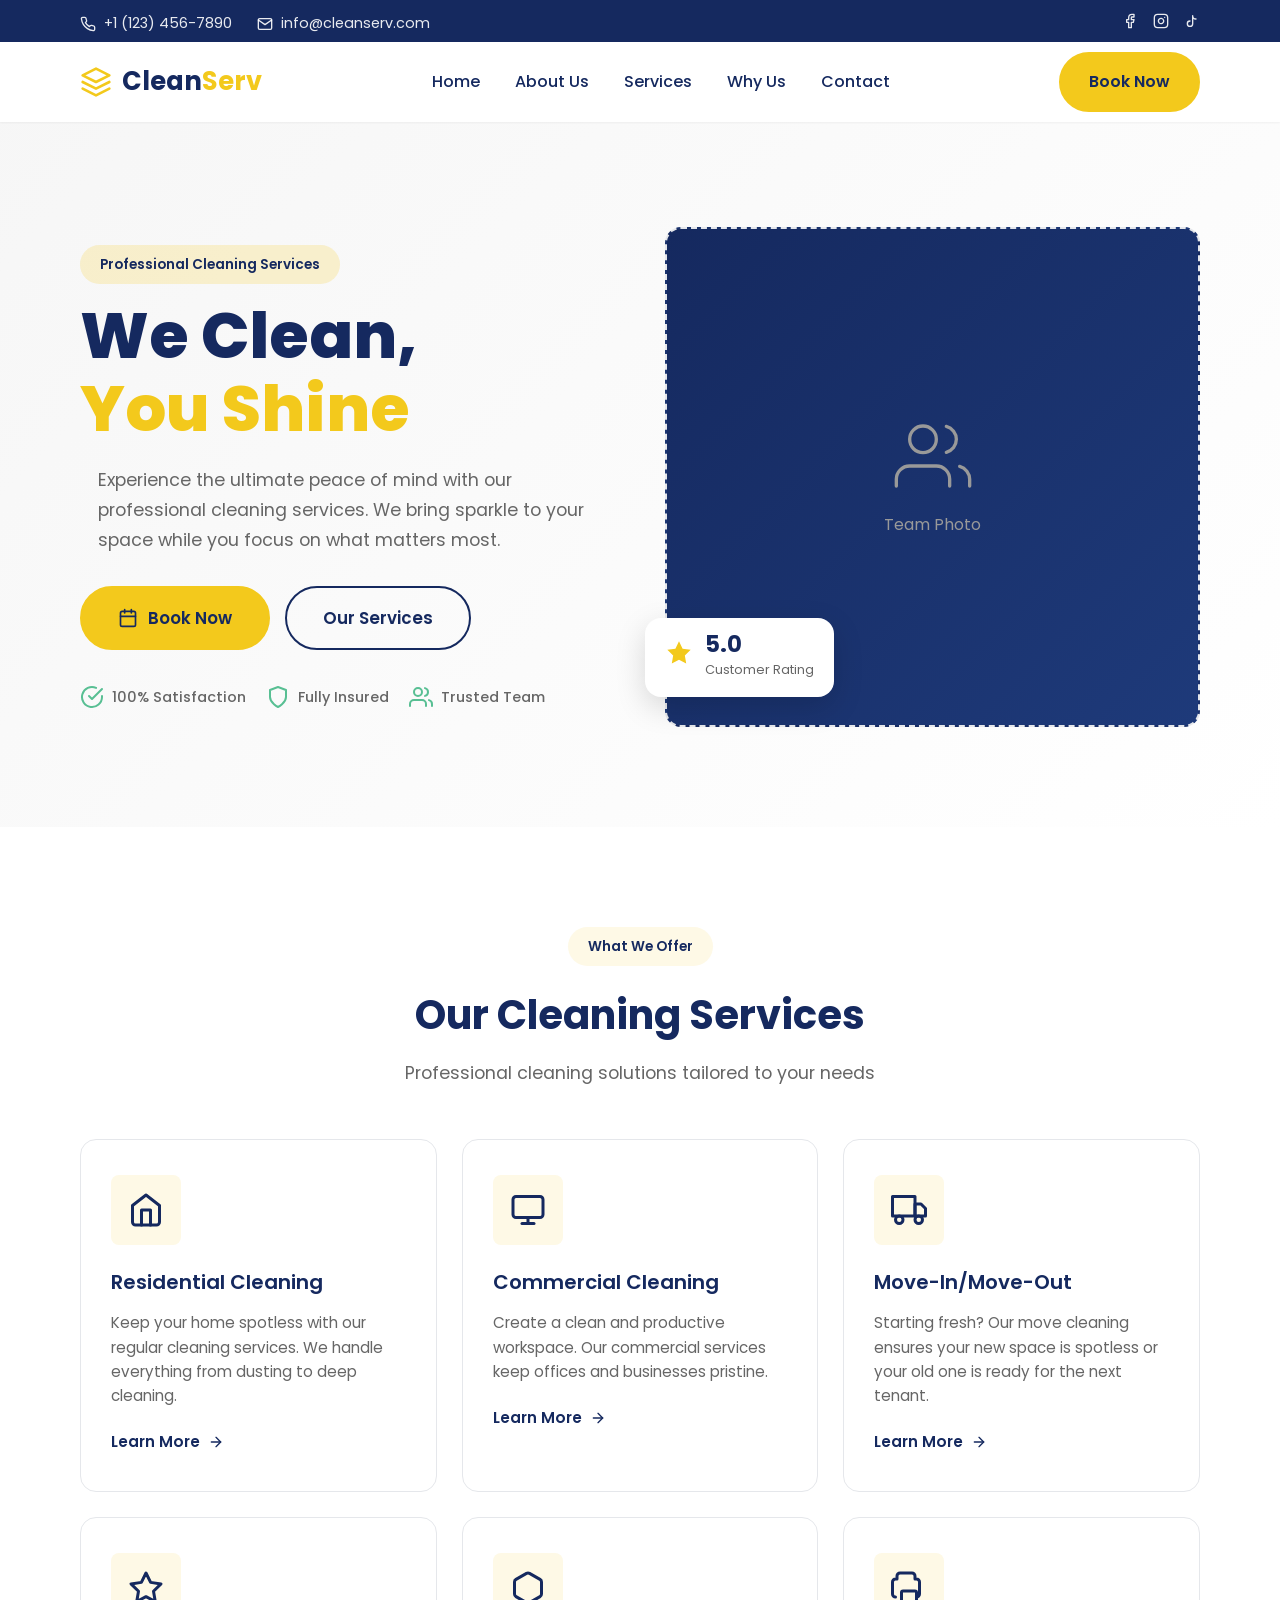
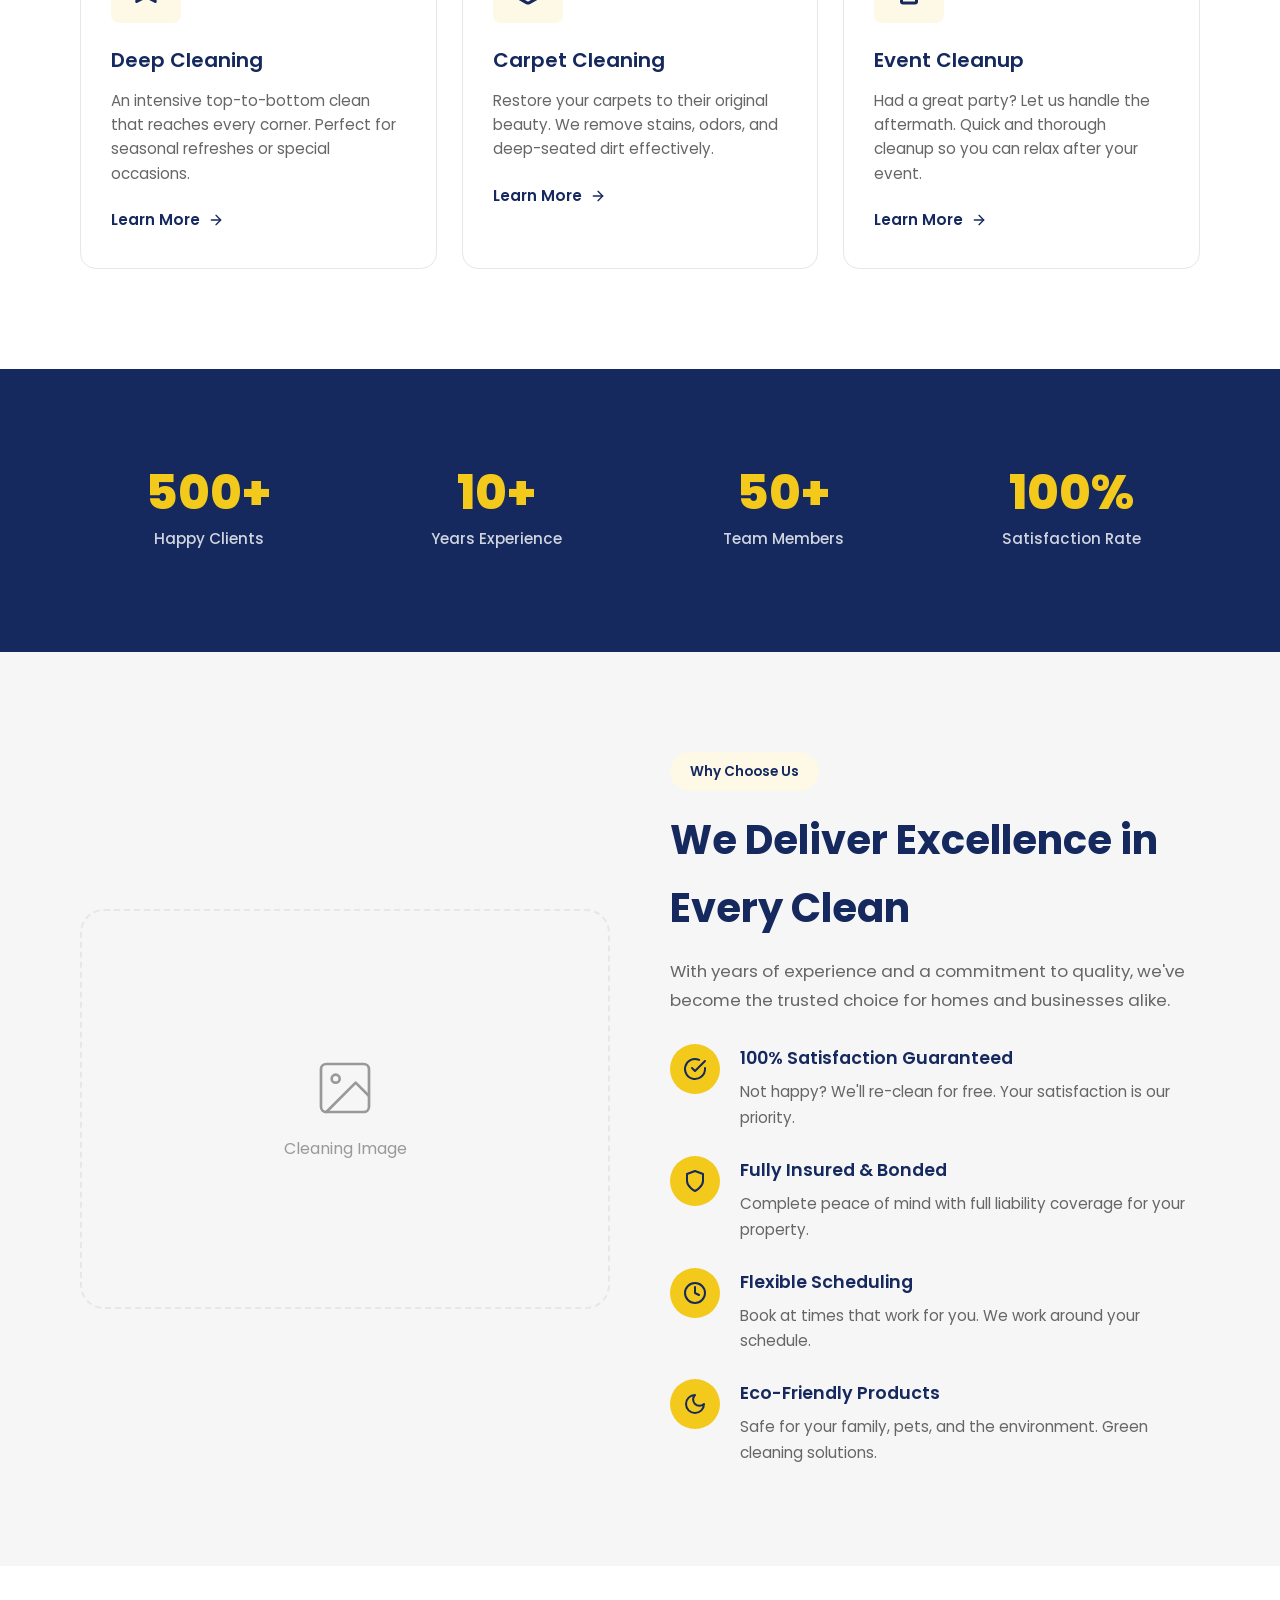
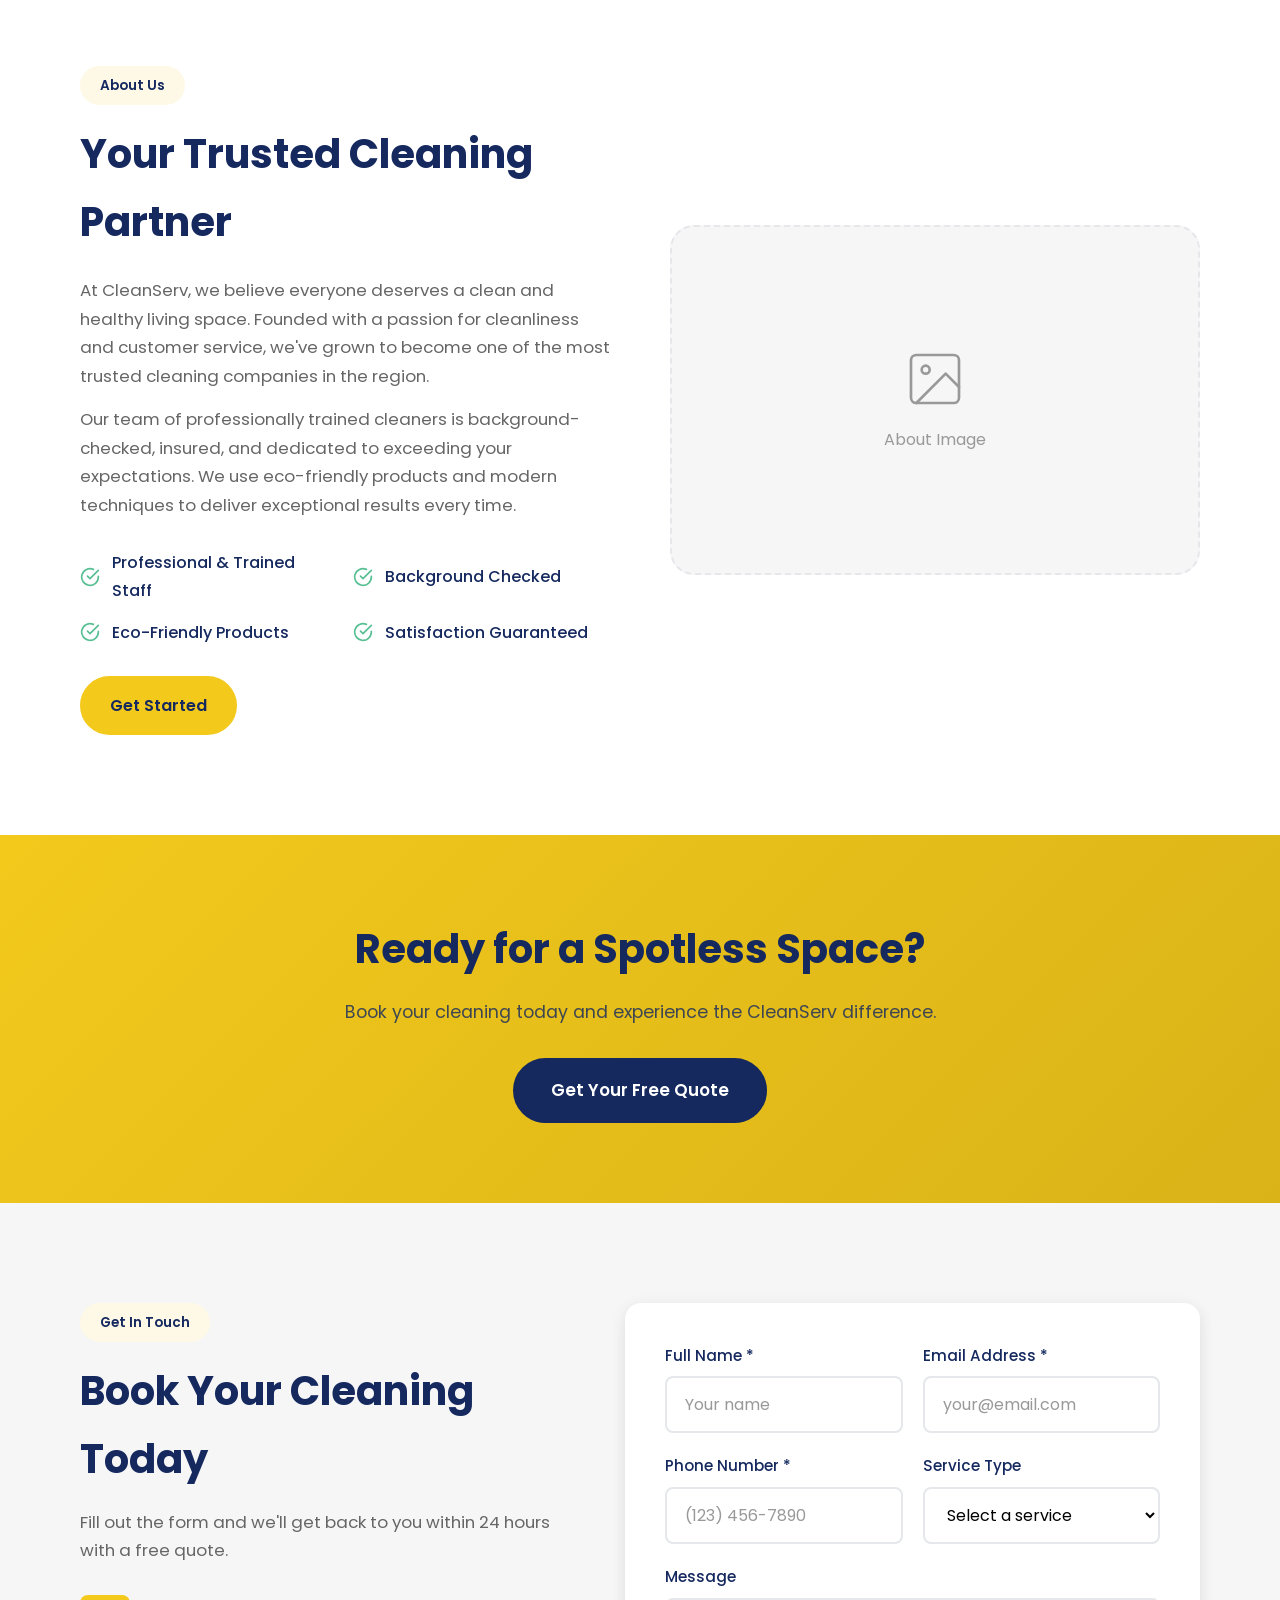
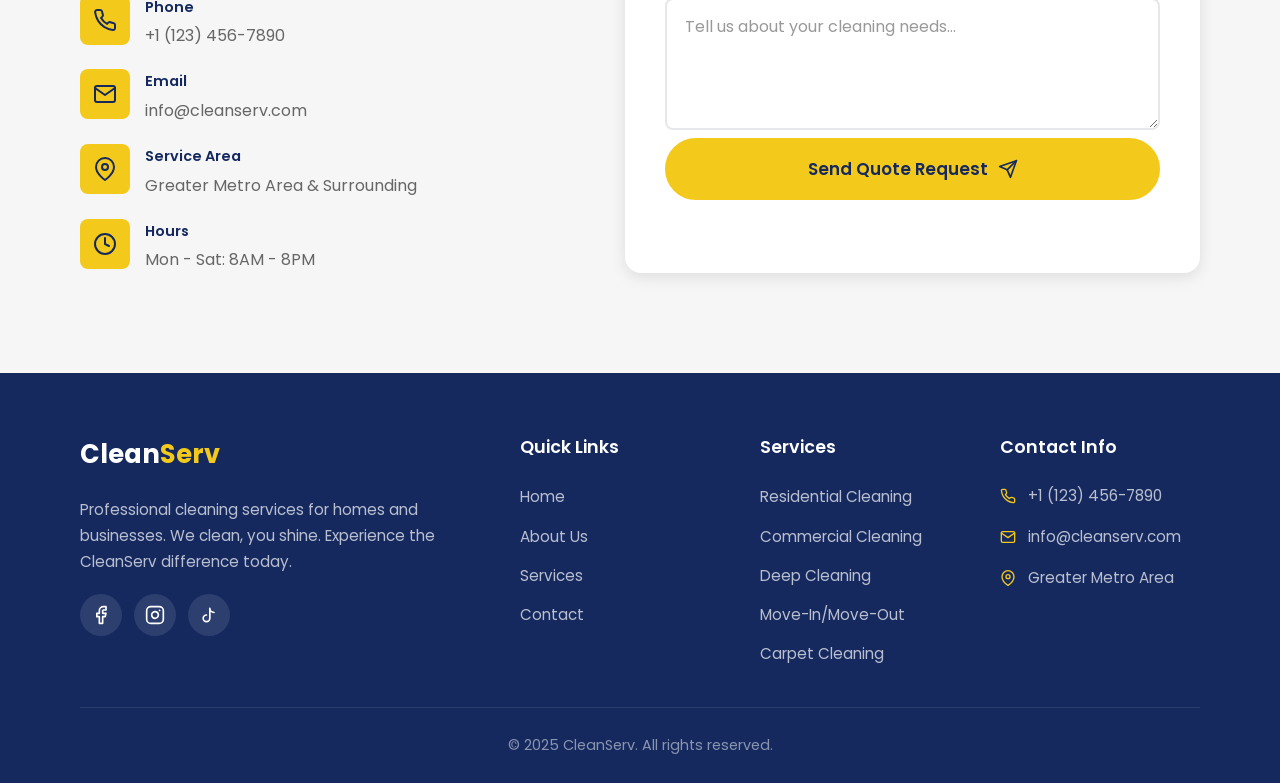
==== commit 14fe34c4: "Rename branding from InstaClean to CleanServ - Updated all InstaClean references to CleanServ - Chan" ====
--- a/index.html
+++ b/index.html
@@ -4,7 +4,7 @@
     <meta charset="UTF-8">
     <meta name="viewport" content="width=device-width, initial-scale=1.0">
     <meta name="description" content="We Clean, You Shine. Professional residential and commercial cleaning services. 100% satisfaction guaranteed.">
-    <title>InstaClean | We Clean, You Shine</title>
+    <title>CleanServ | We Clean, You Shine</title>
     <link rel="stylesheet" href="css/styles.css">
     <link rel="preconnect" href="https://fonts.googleapis.com">
     <link rel="preconnect" href="https://fonts.gstatic.com" crossorigin>
@@ -20,9 +20,9 @@
                         <svg xmlns="http://www.w3.org/2000/svg" width="16" height="16" viewBox="0 0 24 24" fill="none" stroke="currentColor" stroke-width="2" stroke-linecap="round" stroke-linejoin="round"><path d="M22 16.92v3a2 2 0 0 1-2.18 2 19.79 19.79 0 0 1-8.63-3.07 19.5 19.5 0 0 1-6-6 19.79 19.79 0 0 1-3.07-8.67A2 2 0 0 1 4.11 2h3a2 2 0 0 1 2 1.72 12.84 12.84 0 0 0 .7 2.81 2 2 0 0 1-.45 2.11L8.09 9.91a16 16 0 0 0 6 6l1.27-1.27a2 2 0 0 1 2.11-.45 12.84 12.84 0 0 0 2.81.7A2 2 0 0 1 22 16.92z"></path></svg>
                         +1 (123) 456-7890
                     </a>
-                    <a href="mailto:info@instaclean.co">
+                    <a href="mailto:info@cleanserv.com">
                         <svg xmlns="http://www.w3.org/2000/svg" width="16" height="16" viewBox="0 0 24 24" fill="none" stroke="currentColor" stroke-width="2" stroke-linecap="round" stroke-linejoin="round"><path d="M4 4h16c1.1 0 2 .9 2 2v12c0 1.1-.9 2-2 2H4c-1.1 0-2-.9-2-2V6c0-1.1.9-2 2-2z"></path><polyline points="22,6 12,13 2,6"></polyline></svg>
-                        info@instaclean.co
+                        info@cleanserv.com
                     </a>
                 </div>
                 <div class="top-bar-social">
@@ -47,7 +47,7 @@
                 <span class="logo-icon">
                     <svg xmlns="http://www.w3.org/2000/svg" width="32" height="32" viewBox="0 0 24 24" fill="none" stroke="currentColor" stroke-width="2" stroke-linecap="round" stroke-linejoin="round"><path d="M12 2L2 7l10 5 10-5-10-5z"></path><path d="M2 17l10 5 10-5"></path><path d="M2 12l10 5 10-5"></path></svg>
                 </span>
-                <span class="logo-text">Insta<span>Clean</span></span>
+                <span class="logo-text">Clean<span>Serv</span></span>
             </a>
             <nav class="nav" id="nav">
                 <ul class="nav-list">
@@ -285,7 +285,7 @@
                 <div class="about-text">
                     <span class="section-badge">About Us</span>
                     <h2>Your Trusted Cleaning Partner</h2>
-                    <p>At InstaClean, we believe everyone deserves a clean and healthy living space. Founded with a passion for cleanliness and customer service, we've grown to become one of the most trusted cleaning companies in the region.</p>
+                    <p>At CleanServ, we believe everyone deserves a clean and healthy living space. Founded with a passion for cleanliness and customer service, we've grown to become one of the most trusted cleaning companies in the region.</p>
                     <p>Our team of professionally trained cleaners is background-checked, insured, and dedicated to exceeding your expectations. We use eco-friendly products and modern techniques to deliver exceptional results every time.</p>
                     <div class="about-features">
                         <div class="about-feature">
@@ -322,7 +322,7 @@
         <div class="container">
             <div class="cta-content">
                 <h2>Ready for a Spotless Space?</h2>
-                <p>Book your cleaning today and experience the InstaClean difference.</p>
+                <p>Book your cleaning today and experience the CleanServ difference.</p>
                 <a href="#contact" class="btn btn-dark btn-lg">Get Your Free Quote</a>
             </div>
         </div>
@@ -352,7 +352,7 @@
                             </div>
                             <div>
                                 <h4>Email</h4>
-                                <p>info@instaclean.co</p>
+                                <p>info@cleanserv.com</p>
                             </div>
                         </div>
                         <div class="info-item">
@@ -423,9 +423,9 @@
             <div class="footer-content">
                 <div class="footer-brand">
                     <a href="#" class="logo">
-                        <span class="logo-text">Insta<span>Clean</span></span>
-                    </a>
-                    <p>Professional cleaning services for homes and businesses. We clean, you shine. Experience the InstaClean difference today.</p>
+                        <span class="logo-text">Clean<span>Serv</span></span>
+                    </a>
+                    <p>Professional cleaning services for homes and businesses. We clean, you shine. Experience the CleanServ difference today.</p>
                     <div class="footer-social">
                         <a href="#" aria-label="Facebook">
                             <svg xmlns="http://www.w3.org/2000/svg" width="20" height="20" viewBox="0 0 24 24" fill="none" stroke="currentColor" stroke-width="2" stroke-linecap="round" stroke-linejoin="round"><path d="M18 2h-3a5 5 0 0 0-5 5v3H7v4h3v8h4v-8h3l1-4h-4V7a1 1 0 0 1 1-1h3z"></path></svg>
@@ -466,7 +466,7 @@
                         </li>
                         <li>
                             <svg xmlns="http://www.w3.org/2000/svg" width="16" height="16" viewBox="0 0 24 24" fill="none" stroke="currentColor" stroke-width="2" stroke-linecap="round" stroke-linejoin="round"><path d="M4 4h16c1.1 0 2 .9 2 2v12c0 1.1-.9 2-2 2H4c-1.1 0-2-.9-2-2V6c0-1.1.9-2 2-2z"></path><polyline points="22,6 12,13 2,6"></polyline></svg>
-                            info@instaclean.co
+                            info@cleanserv.com
                         </li>
                         <li>
                             <svg xmlns="http://www.w3.org/2000/svg" width="16" height="16" viewBox="0 0 24 24" fill="none" stroke="currentColor" stroke-width="2" stroke-linecap="round" stroke-linejoin="round"><path d="M21 10c0 7-9 13-9 13s-9-6-9-13a9 9 0 0 1 18 0z"></path><circle cx="12" cy="10" r="3"></circle></svg>
@@ -476,7 +476,7 @@
                 </div>
             </div>
             <div class="footer-bottom">
-                <p>&copy; 2025 InstaClean. All rights reserved.</p>
+                <p>&copy; 2025 CleanServ. All rights reserved.</p>
             </div>
         </div>
     </footer>
@@ -487,7 +487,7 @@
             <svg xmlns="http://www.w3.org/2000/svg" width="20" height="20" viewBox="0 0 24 24" fill="none" stroke="currentColor" stroke-width="2" stroke-linecap="round" stroke-linejoin="round"><path d="M22 16.92v3a2 2 0 0 1-2.18 2 19.79 19.79 0 0 1-8.63-3.07 19.5 19.5 0 0 1-6-6 19.79 19.79 0 0 1-3.07-8.67A2 2 0 0 1 4.11 2h3a2 2 0 0 1 2 1.72 12.84 12.84 0 0 0 .7 2.81 2 2 0 0 1-.45 2.11L8.09 9.91a16 16 0 0 0 6 6l1.27-1.27a2 2 0 0 1 2.11-.45 12.84 12.84 0 0 0 2.81.7A2 2 0 0 1 22 16.92z"></path></svg>
             <span>Call Us</span>
         </a>
-        <a href="mailto:info@instaclean.co" class="action-item">
+        <a href="mailto:info@cleanserv.com" class="action-item">
             <svg xmlns="http://www.w3.org/2000/svg" width="20" height="20" viewBox="0 0 24 24" fill="none" stroke="currentColor" stroke-width="2" stroke-linecap="round" stroke-linejoin="round"><path d="M4 4h16c1.1 0 2 .9 2 2v12c0 1.1-.9 2-2 2H4c-1.1 0-2-.9-2-2V6c0-1.1.9-2 2-2z"></path><polyline points="22,6 12,13 2,6"></polyline></svg>
             <span>Email</span>
         </a>
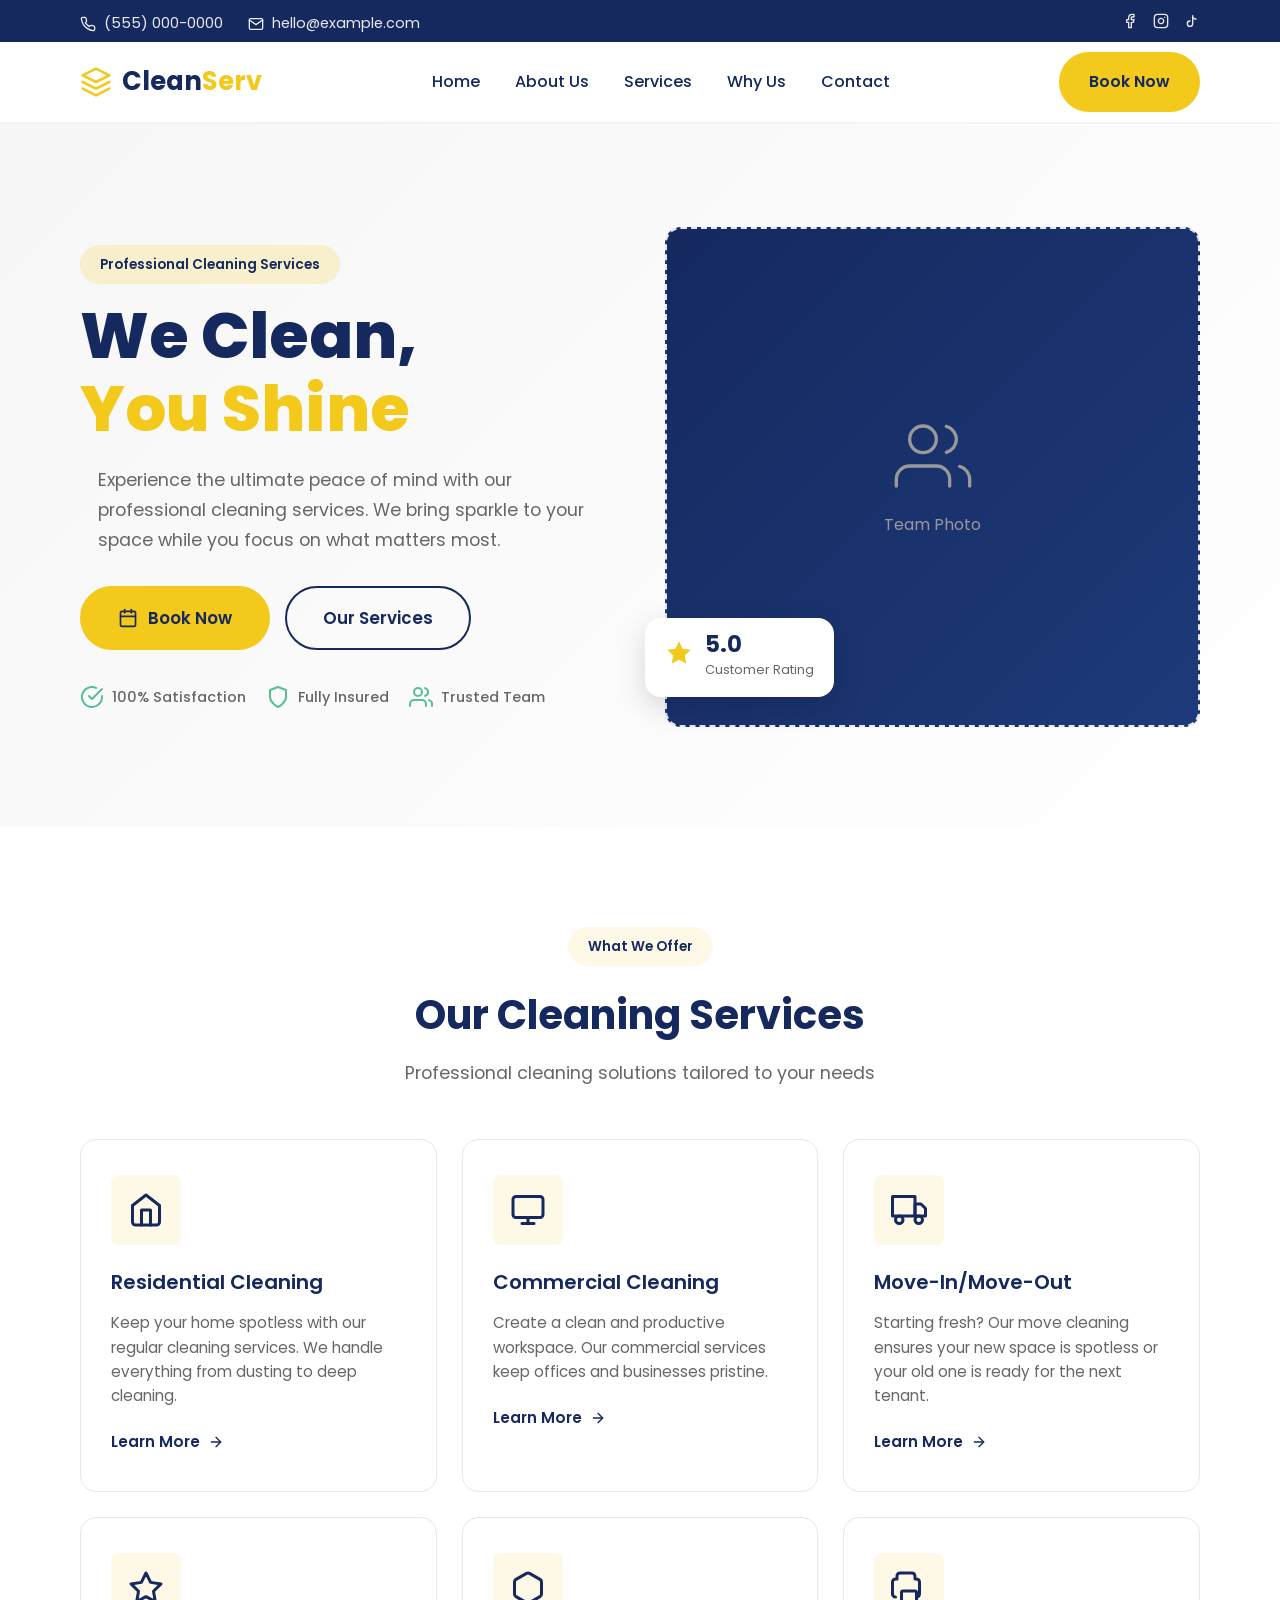
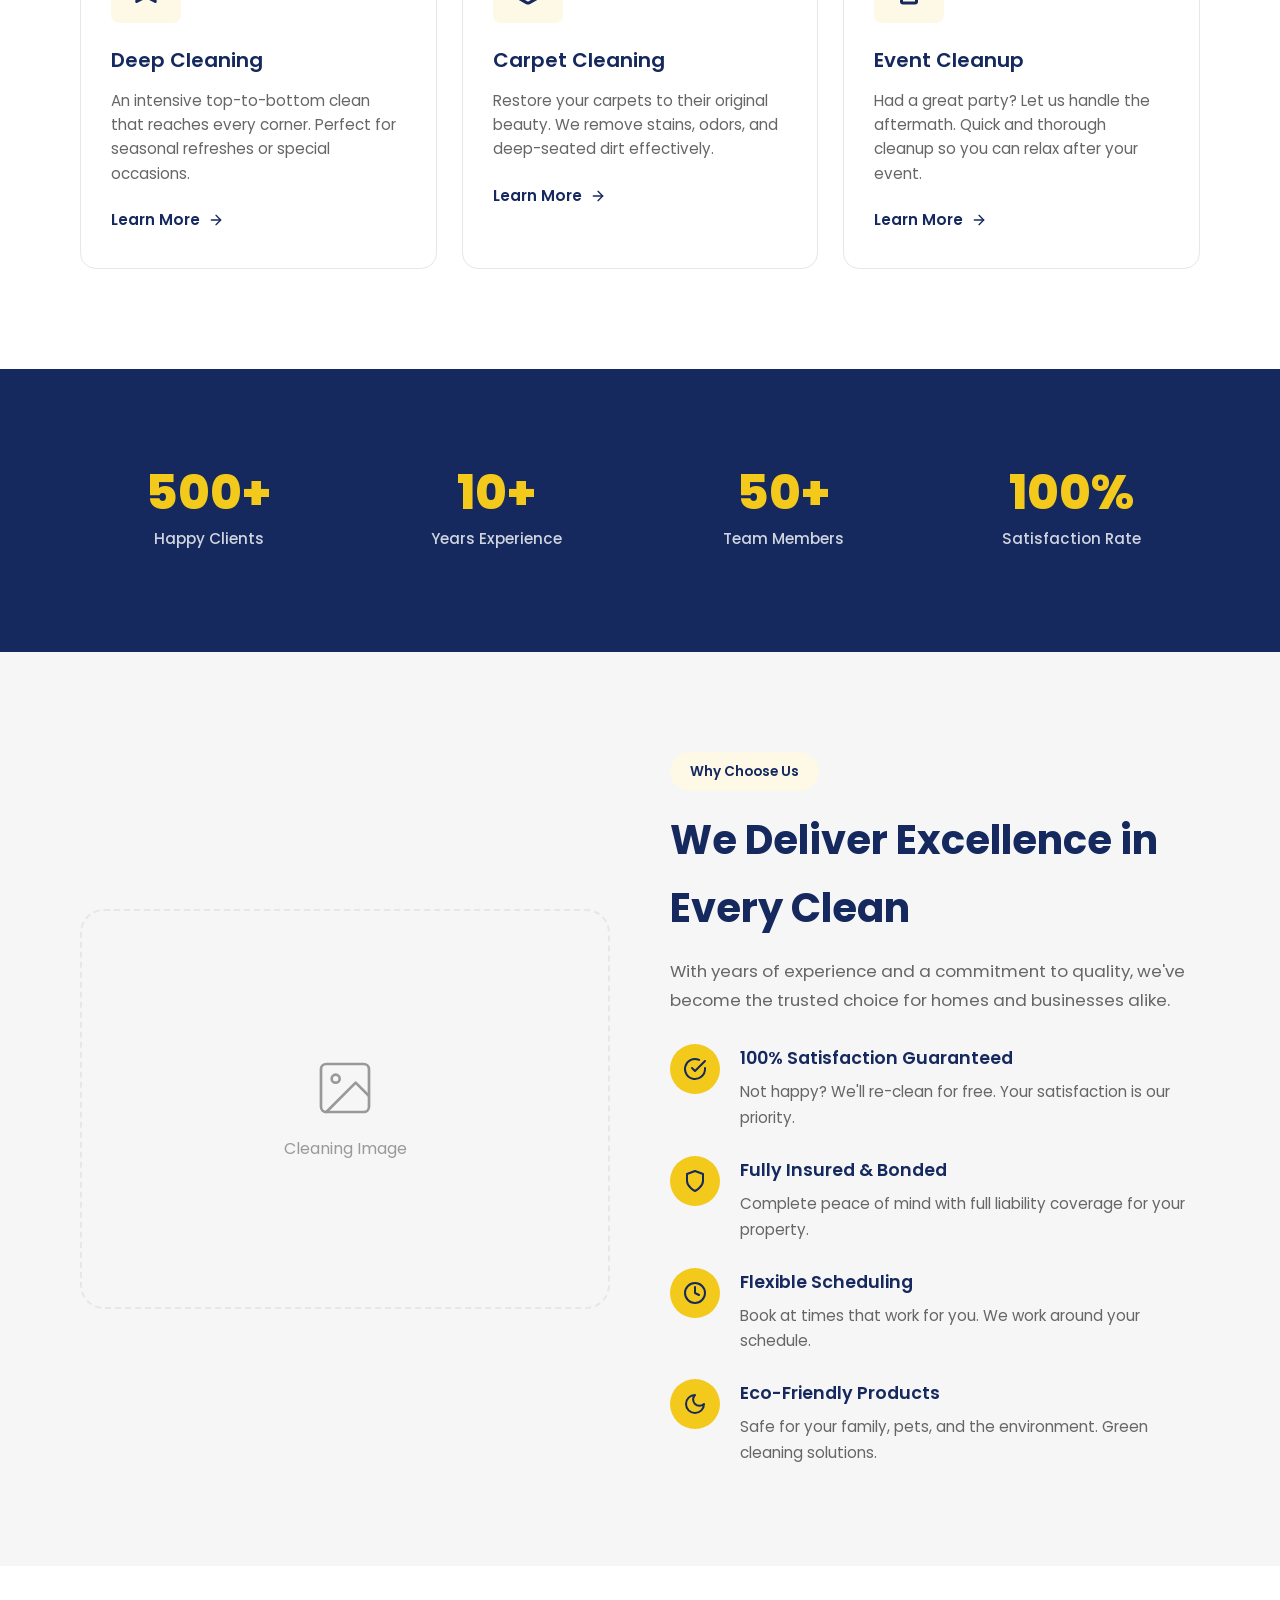
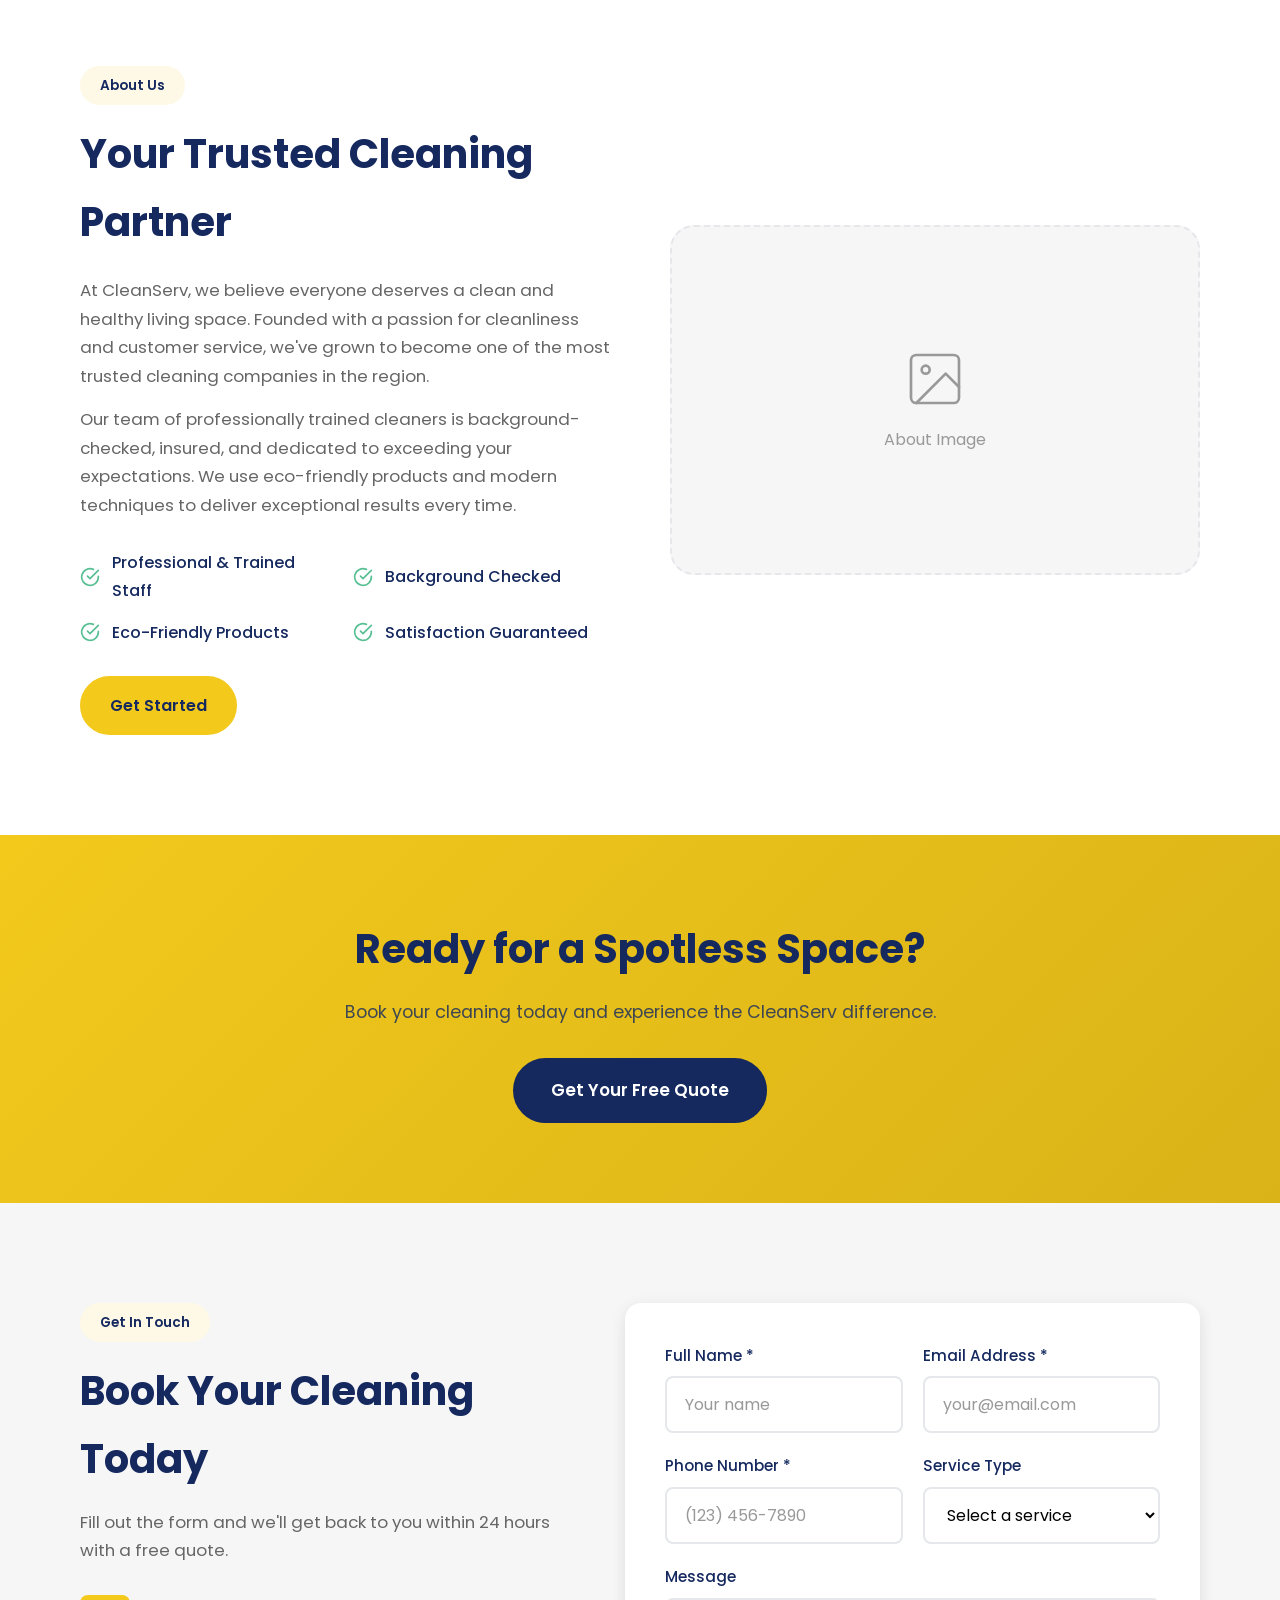
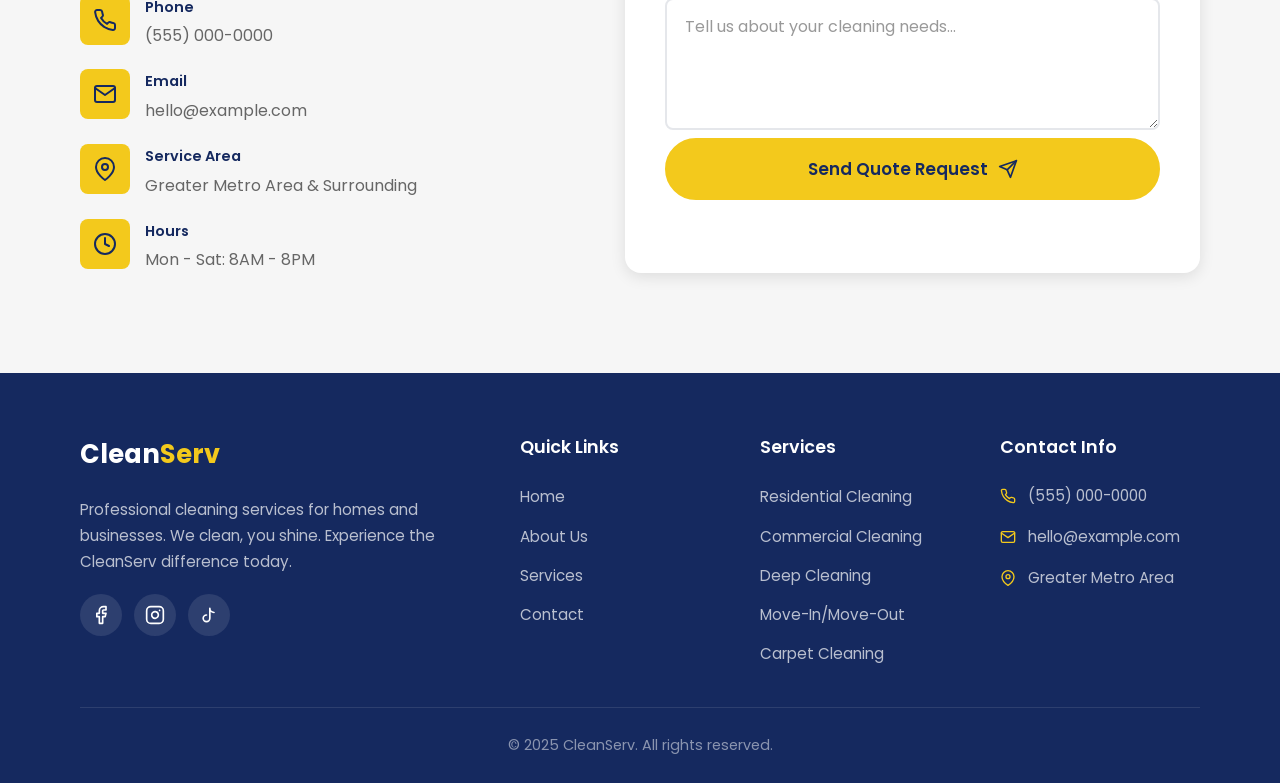
==== commit 40ad2a0b: "Update contact info with placeholder values - Phone: (555) 000-0000 - Email: hello@example.com - Soc" ====
--- a/index.html
+++ b/index.html
@@ -16,23 +16,23 @@
         <div class="container">
             <div class="top-bar-content">
                 <div class="top-bar-contact">
-                    <a href="tel:+11234567890">
+                    <a href="tel:+15550000000">
                         <svg xmlns="http://www.w3.org/2000/svg" width="16" height="16" viewBox="0 0 24 24" fill="none" stroke="currentColor" stroke-width="2" stroke-linecap="round" stroke-linejoin="round"><path d="M22 16.92v3a2 2 0 0 1-2.18 2 19.79 19.79 0 0 1-8.63-3.07 19.5 19.5 0 0 1-6-6 19.79 19.79 0 0 1-3.07-8.67A2 2 0 0 1 4.11 2h3a2 2 0 0 1 2 1.72 12.84 12.84 0 0 0 .7 2.81 2 2 0 0 1-.45 2.11L8.09 9.91a16 16 0 0 0 6 6l1.27-1.27a2 2 0 0 1 2.11-.45 12.84 12.84 0 0 0 2.81.7A2 2 0 0 1 22 16.92z"></path></svg>
-                        +1 (123) 456-7890
-                    </a>
-                    <a href="mailto:info@cleanserv.com">
+                        (555) 000-0000
+                    </a>
+                    <a href="mailto:hello@example.com">
                         <svg xmlns="http://www.w3.org/2000/svg" width="16" height="16" viewBox="0 0 24 24" fill="none" stroke="currentColor" stroke-width="2" stroke-linecap="round" stroke-linejoin="round"><path d="M4 4h16c1.1 0 2 .9 2 2v12c0 1.1-.9 2-2 2H4c-1.1 0-2-.9-2-2V6c0-1.1.9-2 2-2z"></path><polyline points="22,6 12,13 2,6"></polyline></svg>
-                        info@cleanserv.com
+                        hello@example.com
                     </a>
                 </div>
                 <div class="top-bar-social">
-                    <a href="#" aria-label="Facebook">
+                    <a href="https://facebook.com/cleanserv" aria-label="Facebook" target="_blank" rel="noopener">
                         <svg xmlns="http://www.w3.org/2000/svg" width="16" height="16" viewBox="0 0 24 24" fill="none" stroke="currentColor" stroke-width="2" stroke-linecap="round" stroke-linejoin="round"><path d="M18 2h-3a5 5 0 0 0-5 5v3H7v4h3v8h4v-8h3l1-4h-4V7a1 1 0 0 1 1-1h3z"></path></svg>
                     </a>
-                    <a href="#" aria-label="Instagram">
+                    <a href="https://instagram.com/cleanserv" aria-label="Instagram" target="_blank" rel="noopener">
                         <svg xmlns="http://www.w3.org/2000/svg" width="16" height="16" viewBox="0 0 24 24" fill="none" stroke="currentColor" stroke-width="2" stroke-linecap="round" stroke-linejoin="round"><rect x="2" y="2" width="20" height="20" rx="5" ry="5"></rect><path d="M16 11.37A4 4 0 1 1 12.63 8 4 4 0 0 1 16 11.37z"></path><line x1="17.5" y1="6.5" x2="17.51" y2="6.5"></line></svg>
                     </a>
-                    <a href="#" aria-label="TikTok">
+                    <a href="https://tiktok.com/@cleanserv" aria-label="TikTok" target="_blank" rel="noopener">
                         <svg xmlns="http://www.w3.org/2000/svg" width="16" height="16" viewBox="0 0 24 24" fill="none" stroke="currentColor" stroke-width="2" stroke-linecap="round" stroke-linejoin="round"><path d="M9 12a4 4 0 1 0 4 4V4a5 5 0 0 0 5 5"></path></svg>
                     </a>
                 </div>
@@ -343,7 +343,7 @@
                             </div>
                             <div>
                                 <h4>Phone</h4>
-                                <p>+1 (123) 456-7890</p>
+                                <p>(555) 000-0000</p>
                             </div>
                         </div>
                         <div class="info-item">
@@ -352,7 +352,7 @@
                             </div>
                             <div>
                                 <h4>Email</h4>
-                                <p>info@cleanserv.com</p>
+                                <p>hello@example.com</p>
                             </div>
                         </div>
                         <div class="info-item">
@@ -427,13 +427,13 @@
                     </a>
                     <p>Professional cleaning services for homes and businesses. We clean, you shine. Experience the CleanServ difference today.</p>
                     <div class="footer-social">
-                        <a href="#" aria-label="Facebook">
+                        <a href="https://facebook.com/cleanserv" aria-label="Facebook" target="_blank" rel="noopener">
                             <svg xmlns="http://www.w3.org/2000/svg" width="20" height="20" viewBox="0 0 24 24" fill="none" stroke="currentColor" stroke-width="2" stroke-linecap="round" stroke-linejoin="round"><path d="M18 2h-3a5 5 0 0 0-5 5v3H7v4h3v8h4v-8h3l1-4h-4V7a1 1 0 0 1 1-1h3z"></path></svg>
                         </a>
-                        <a href="#" aria-label="Instagram">
+                        <a href="https://instagram.com/cleanserv" aria-label="Instagram" target="_blank" rel="noopener">
                             <svg xmlns="http://www.w3.org/2000/svg" width="20" height="20" viewBox="0 0 24 24" fill="none" stroke="currentColor" stroke-width="2" stroke-linecap="round" stroke-linejoin="round"><rect x="2" y="2" width="20" height="20" rx="5" ry="5"></rect><path d="M16 11.37A4 4 0 1 1 12.63 8 4 4 0 0 1 16 11.37z"></path><line x1="17.5" y1="6.5" x2="17.51" y2="6.5"></line></svg>
                         </a>
-                        <a href="#" aria-label="TikTok">
+                        <a href="https://tiktok.com/@cleanserv" aria-label="TikTok" target="_blank" rel="noopener">
                             <svg xmlns="http://www.w3.org/2000/svg" width="20" height="20" viewBox="0 0 24 24" fill="none" stroke="currentColor" stroke-width="2" stroke-linecap="round" stroke-linejoin="round"><path d="M9 12a4 4 0 1 0 4 4V4a5 5 0 0 0 5 5"></path></svg>
                         </a>
                     </div>
@@ -462,11 +462,11 @@
                     <ul>
                         <li>
                             <svg xmlns="http://www.w3.org/2000/svg" width="16" height="16" viewBox="0 0 24 24" fill="none" stroke="currentColor" stroke-width="2" stroke-linecap="round" stroke-linejoin="round"><path d="M22 16.92v3a2 2 0 0 1-2.18 2 19.79 19.79 0 0 1-8.63-3.07 19.5 19.5 0 0 1-6-6 19.79 19.79 0 0 1-3.07-8.67A2 2 0 0 1 4.11 2h3a2 2 0 0 1 2 1.72 12.84 12.84 0 0 0 .7 2.81 2 2 0 0 1-.45 2.11L8.09 9.91a16 16 0 0 0 6 6l1.27-1.27a2 2 0 0 1 2.11-.45 12.84 12.84 0 0 0 2.81.7A2 2 0 0 1 22 16.92z"></path></svg>
-                            +1 (123) 456-7890
+                            (555) 000-0000
                         </li>
                         <li>
                             <svg xmlns="http://www.w3.org/2000/svg" width="16" height="16" viewBox="0 0 24 24" fill="none" stroke="currentColor" stroke-width="2" stroke-linecap="round" stroke-linejoin="round"><path d="M4 4h16c1.1 0 2 .9 2 2v12c0 1.1-.9 2-2 2H4c-1.1 0-2-.9-2-2V6c0-1.1.9-2 2-2z"></path><polyline points="22,6 12,13 2,6"></polyline></svg>
-                            info@cleanserv.com
+                            hello@example.com
                         </li>
                         <li>
                             <svg xmlns="http://www.w3.org/2000/svg" width="16" height="16" viewBox="0 0 24 24" fill="none" stroke="currentColor" stroke-width="2" stroke-linecap="round" stroke-linejoin="round"><path d="M21 10c0 7-9 13-9 13s-9-6-9-13a9 9 0 0 1 18 0z"></path><circle cx="12" cy="10" r="3"></circle></svg>
@@ -483,11 +483,11 @@
 
     <!-- Mobile Action Bar -->
     <div class="mobile-action-bar">
-        <a href="tel:+11234567890" class="action-item">
+        <a href="tel:+15550000000" class="action-item">
             <svg xmlns="http://www.w3.org/2000/svg" width="20" height="20" viewBox="0 0 24 24" fill="none" stroke="currentColor" stroke-width="2" stroke-linecap="round" stroke-linejoin="round"><path d="M22 16.92v3a2 2 0 0 1-2.18 2 19.79 19.79 0 0 1-8.63-3.07 19.5 19.5 0 0 1-6-6 19.79 19.79 0 0 1-3.07-8.67A2 2 0 0 1 4.11 2h3a2 2 0 0 1 2 1.72 12.84 12.84 0 0 0 .7 2.81 2 2 0 0 1-.45 2.11L8.09 9.91a16 16 0 0 0 6 6l1.27-1.27a2 2 0 0 1 2.11-.45 12.84 12.84 0 0 0 2.81.7A2 2 0 0 1 22 16.92z"></path></svg>
             <span>Call Us</span>
         </a>
-        <a href="mailto:info@cleanserv.com" class="action-item">
+        <a href="mailto:hello@example.com" class="action-item">
             <svg xmlns="http://www.w3.org/2000/svg" width="20" height="20" viewBox="0 0 24 24" fill="none" stroke="currentColor" stroke-width="2" stroke-linecap="round" stroke-linejoin="round"><path d="M4 4h16c1.1 0 2 .9 2 2v12c0 1.1-.9 2-2 2H4c-1.1 0-2-.9-2-2V6c0-1.1.9-2 2-2z"></path><polyline points="22,6 12,13 2,6"></polyline></svg>
             <span>Email</span>
         </a>
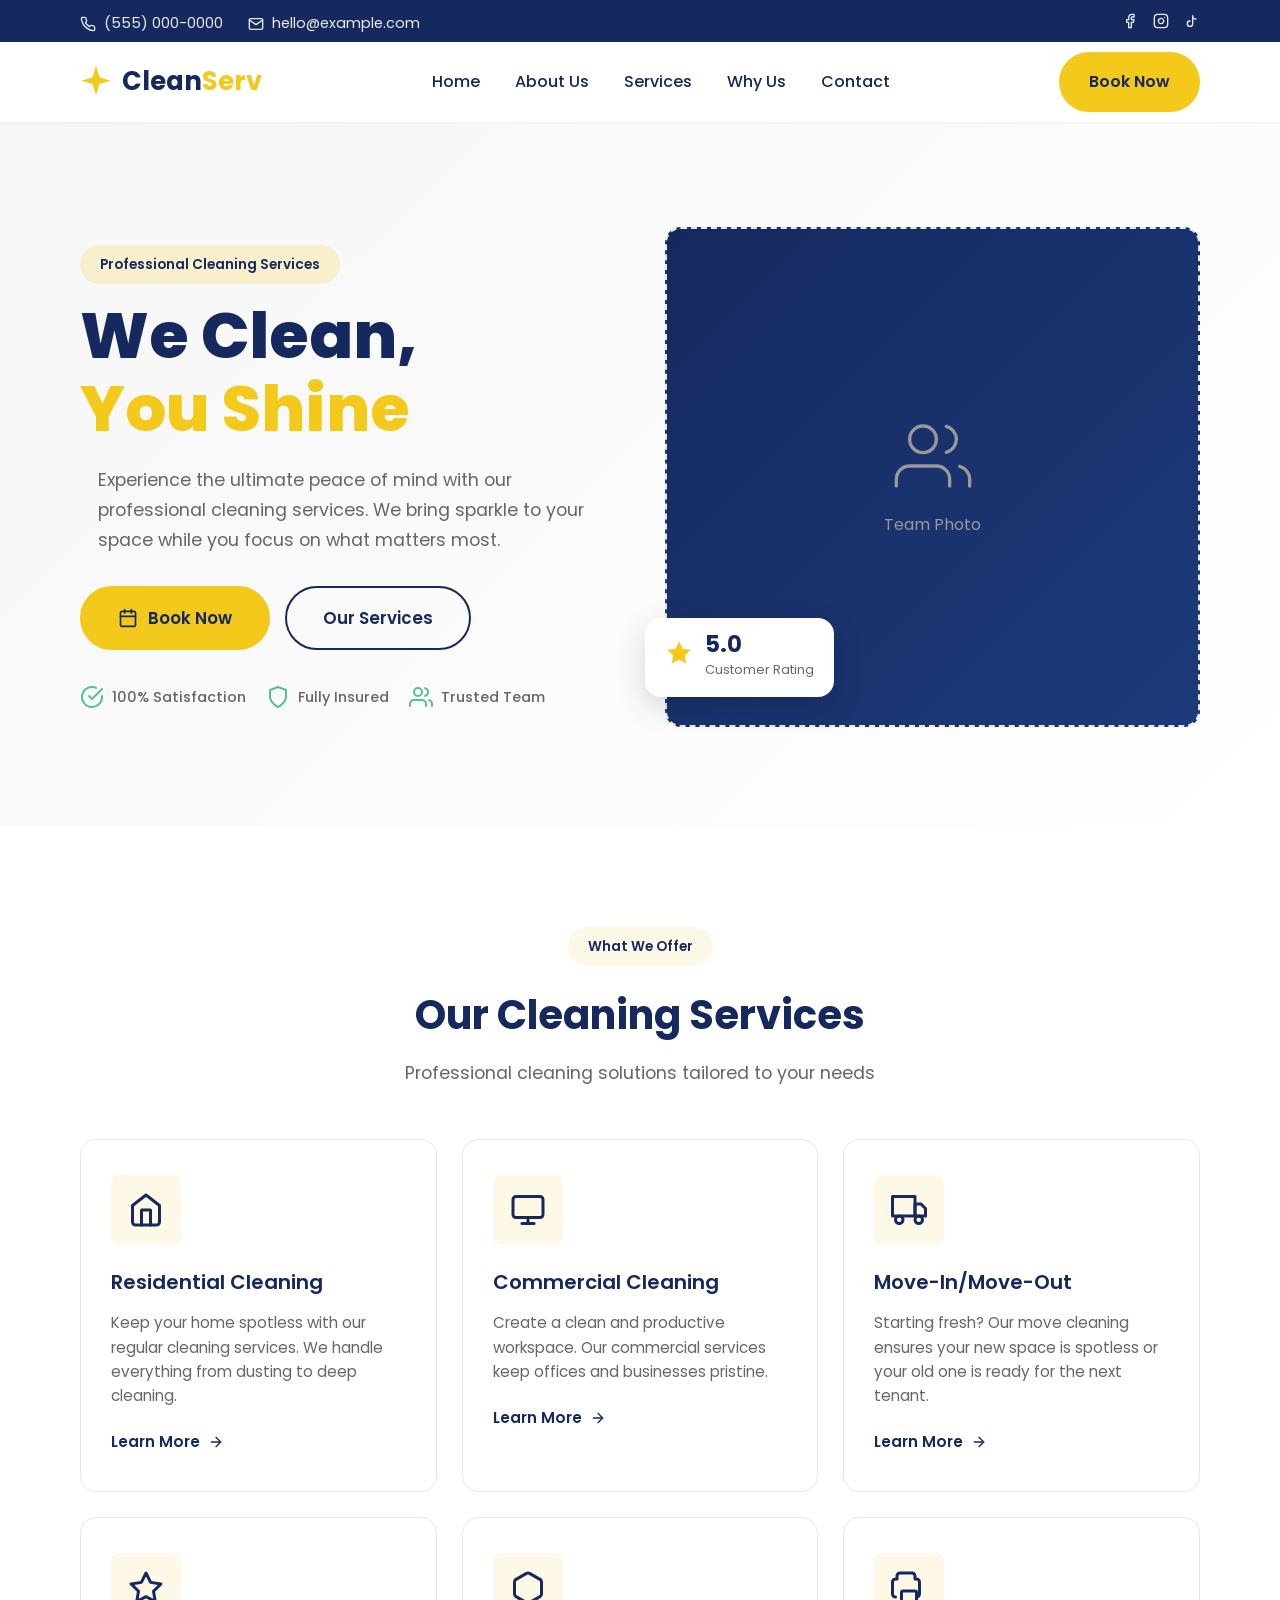
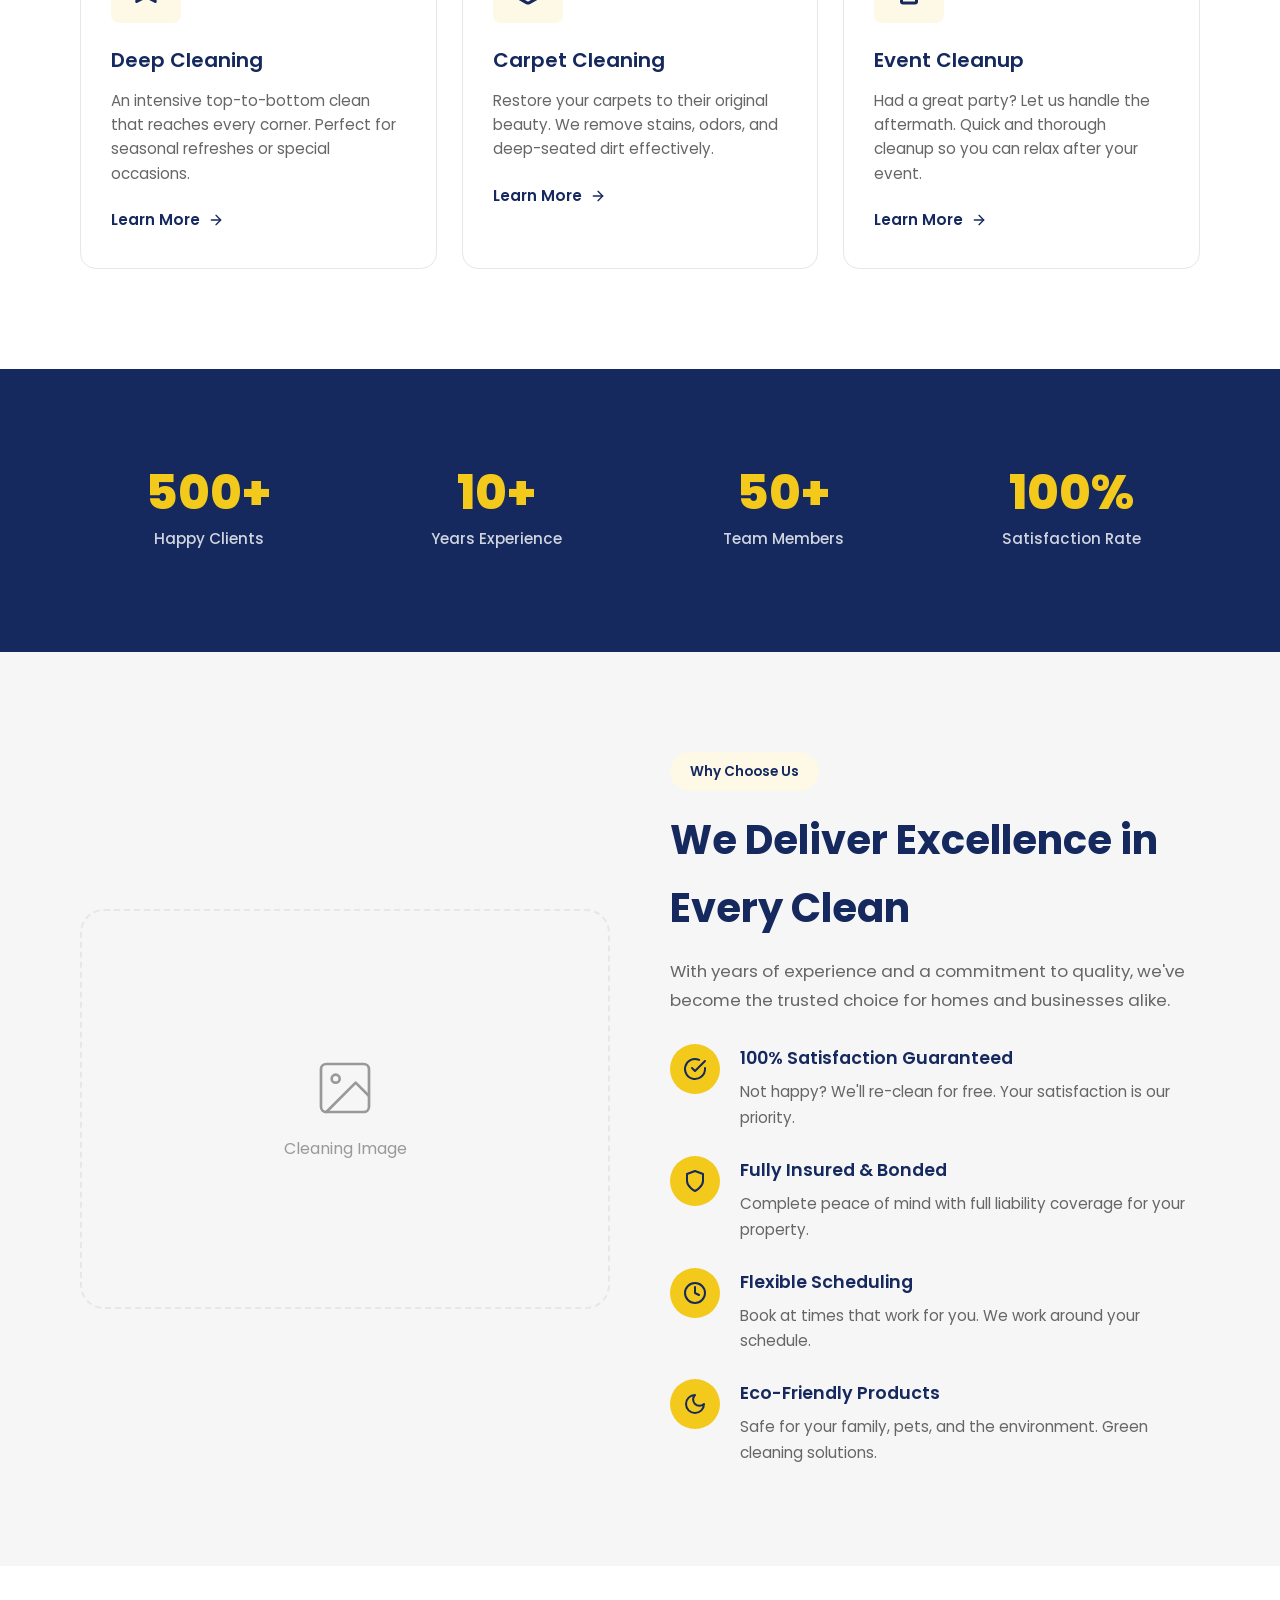
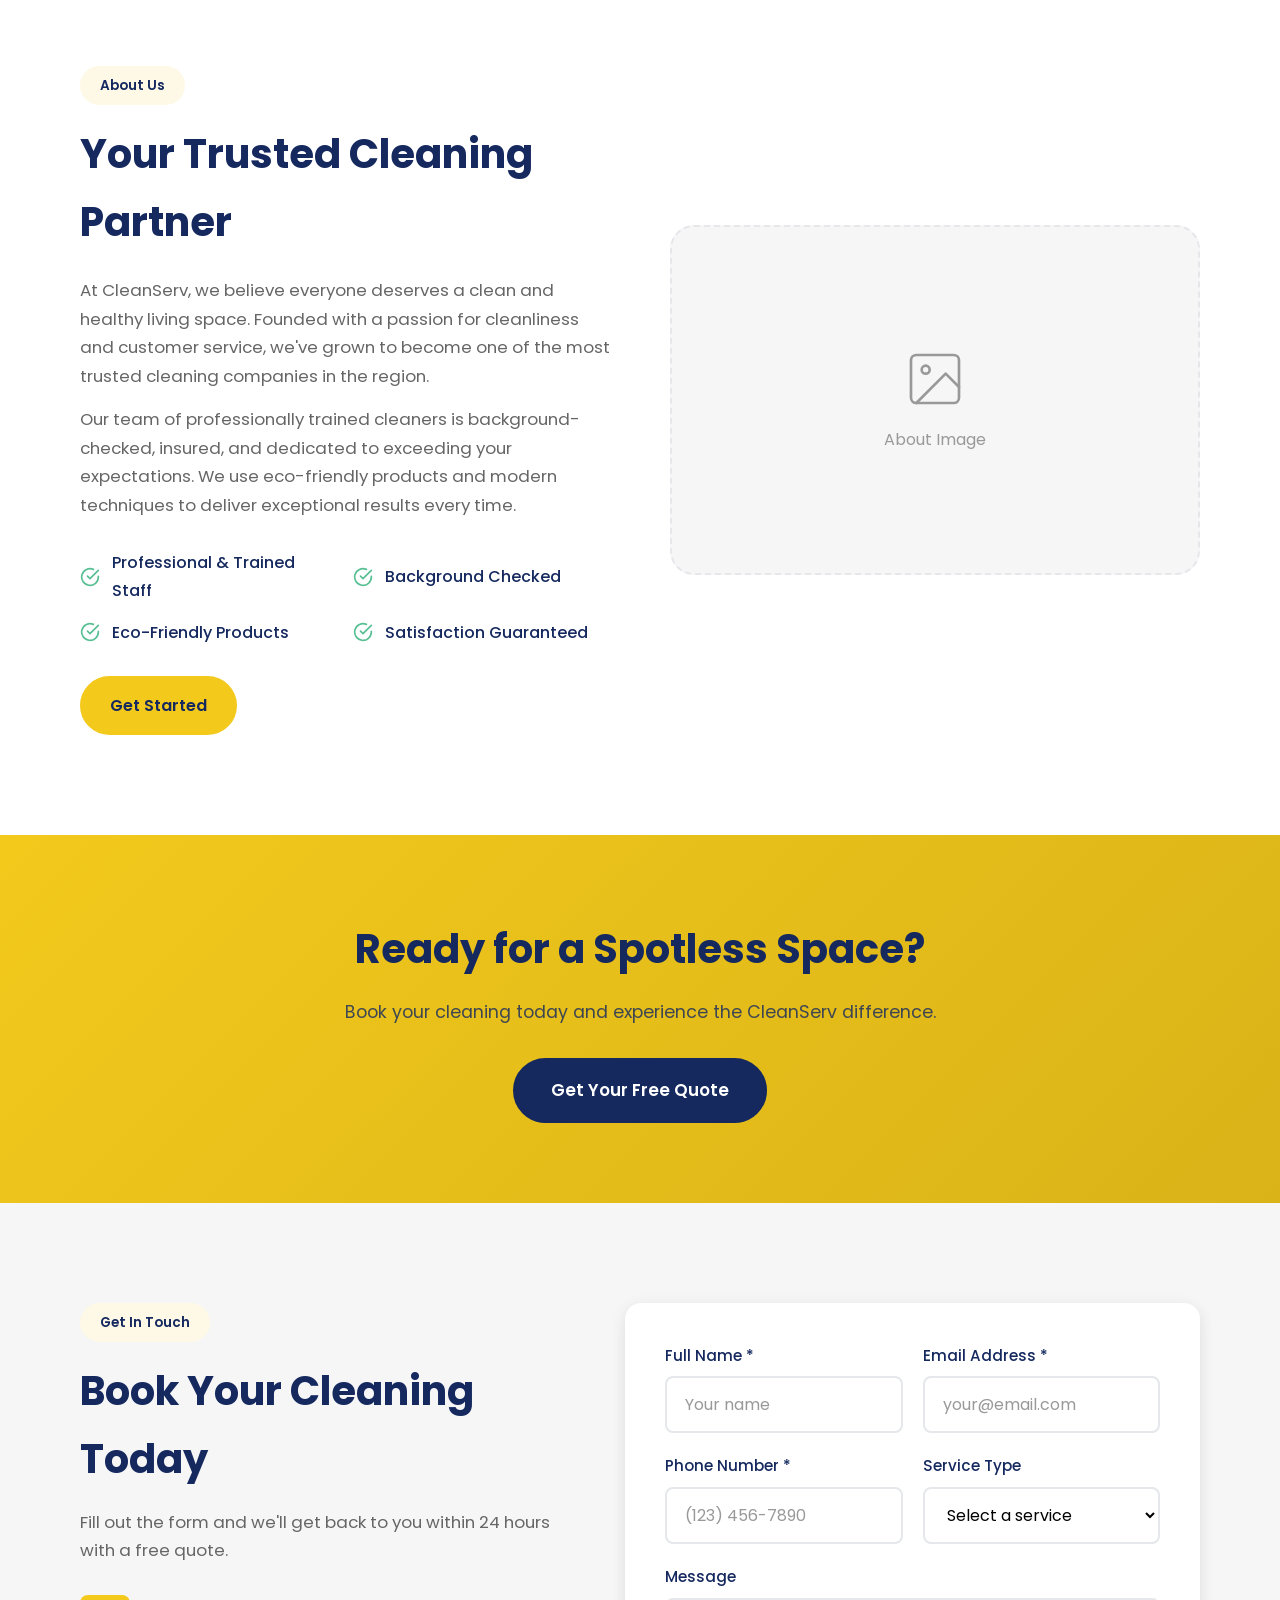
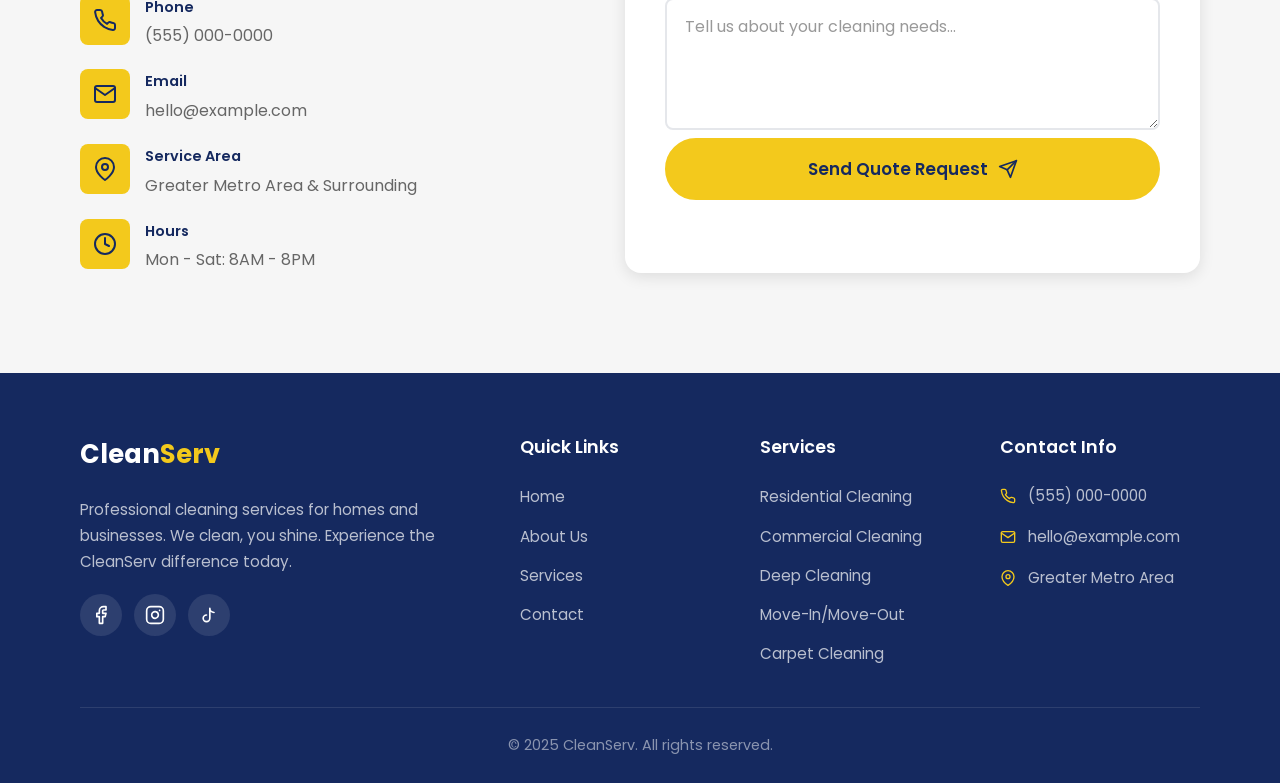
==== commit b4bb542c: "Replace logo with simple sparkle icon Co-Authored-By: Claude Opus 4.5 <noreply@anthropic.com>" ====
--- a/index.html
+++ b/index.html
@@ -45,7 +45,7 @@
         <div class="container">
             <a href="#" class="logo">
                 <span class="logo-icon">
-                    <svg xmlns="http://www.w3.org/2000/svg" width="32" height="32" viewBox="0 0 24 24" fill="none" stroke="currentColor" stroke-width="2" stroke-linecap="round" stroke-linejoin="round"><path d="M12 2L2 7l10 5 10-5-10-5z"></path><path d="M2 17l10 5 10-5"></path><path d="M2 12l10 5 10-5"></path></svg>
+                    <svg xmlns="http://www.w3.org/2000/svg" width="32" height="32" viewBox="0 0 24 24" fill="currentColor"><path d="M12 0L14.59 8.41L23 11L14.59 13.59L12 22L9.41 13.59L1 11L9.41 8.41L12 0Z"/></svg>
                 </span>
                 <span class="logo-text">Clean<span>Serv</span></span>
             </a>
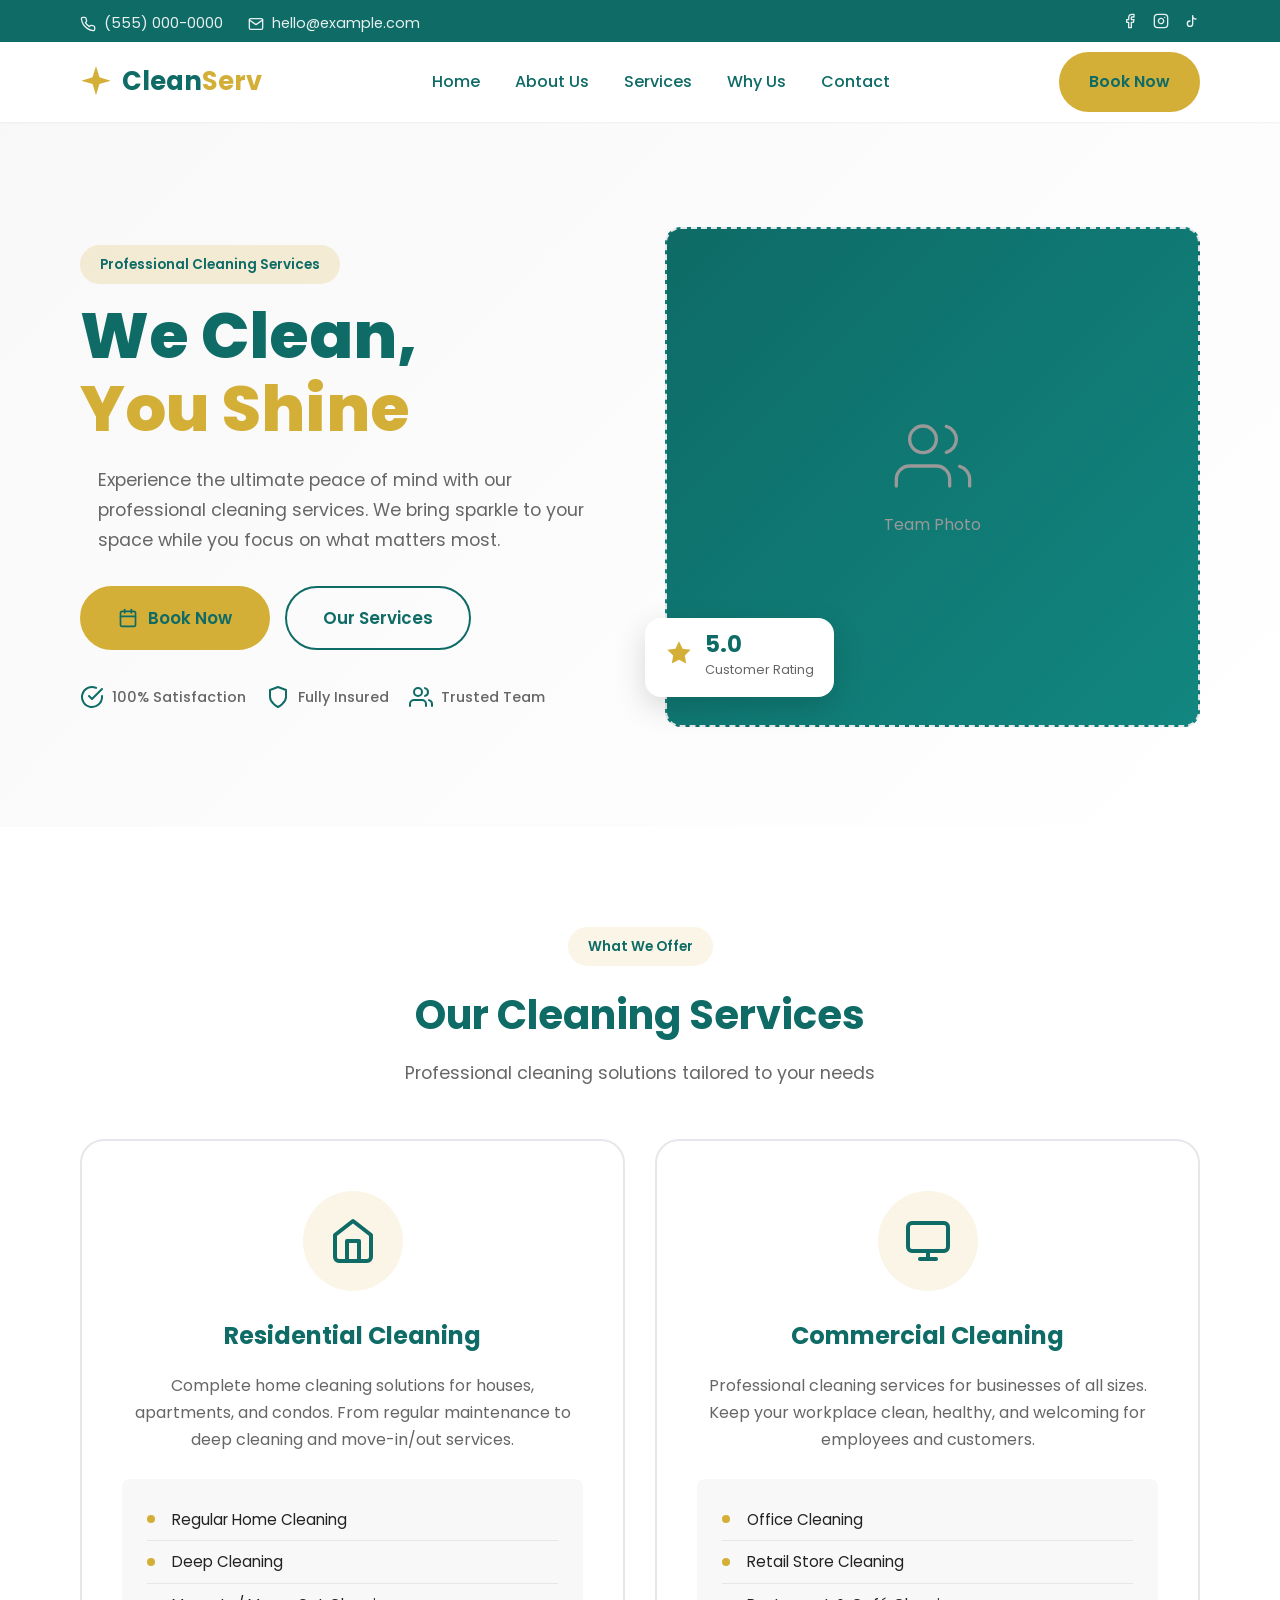
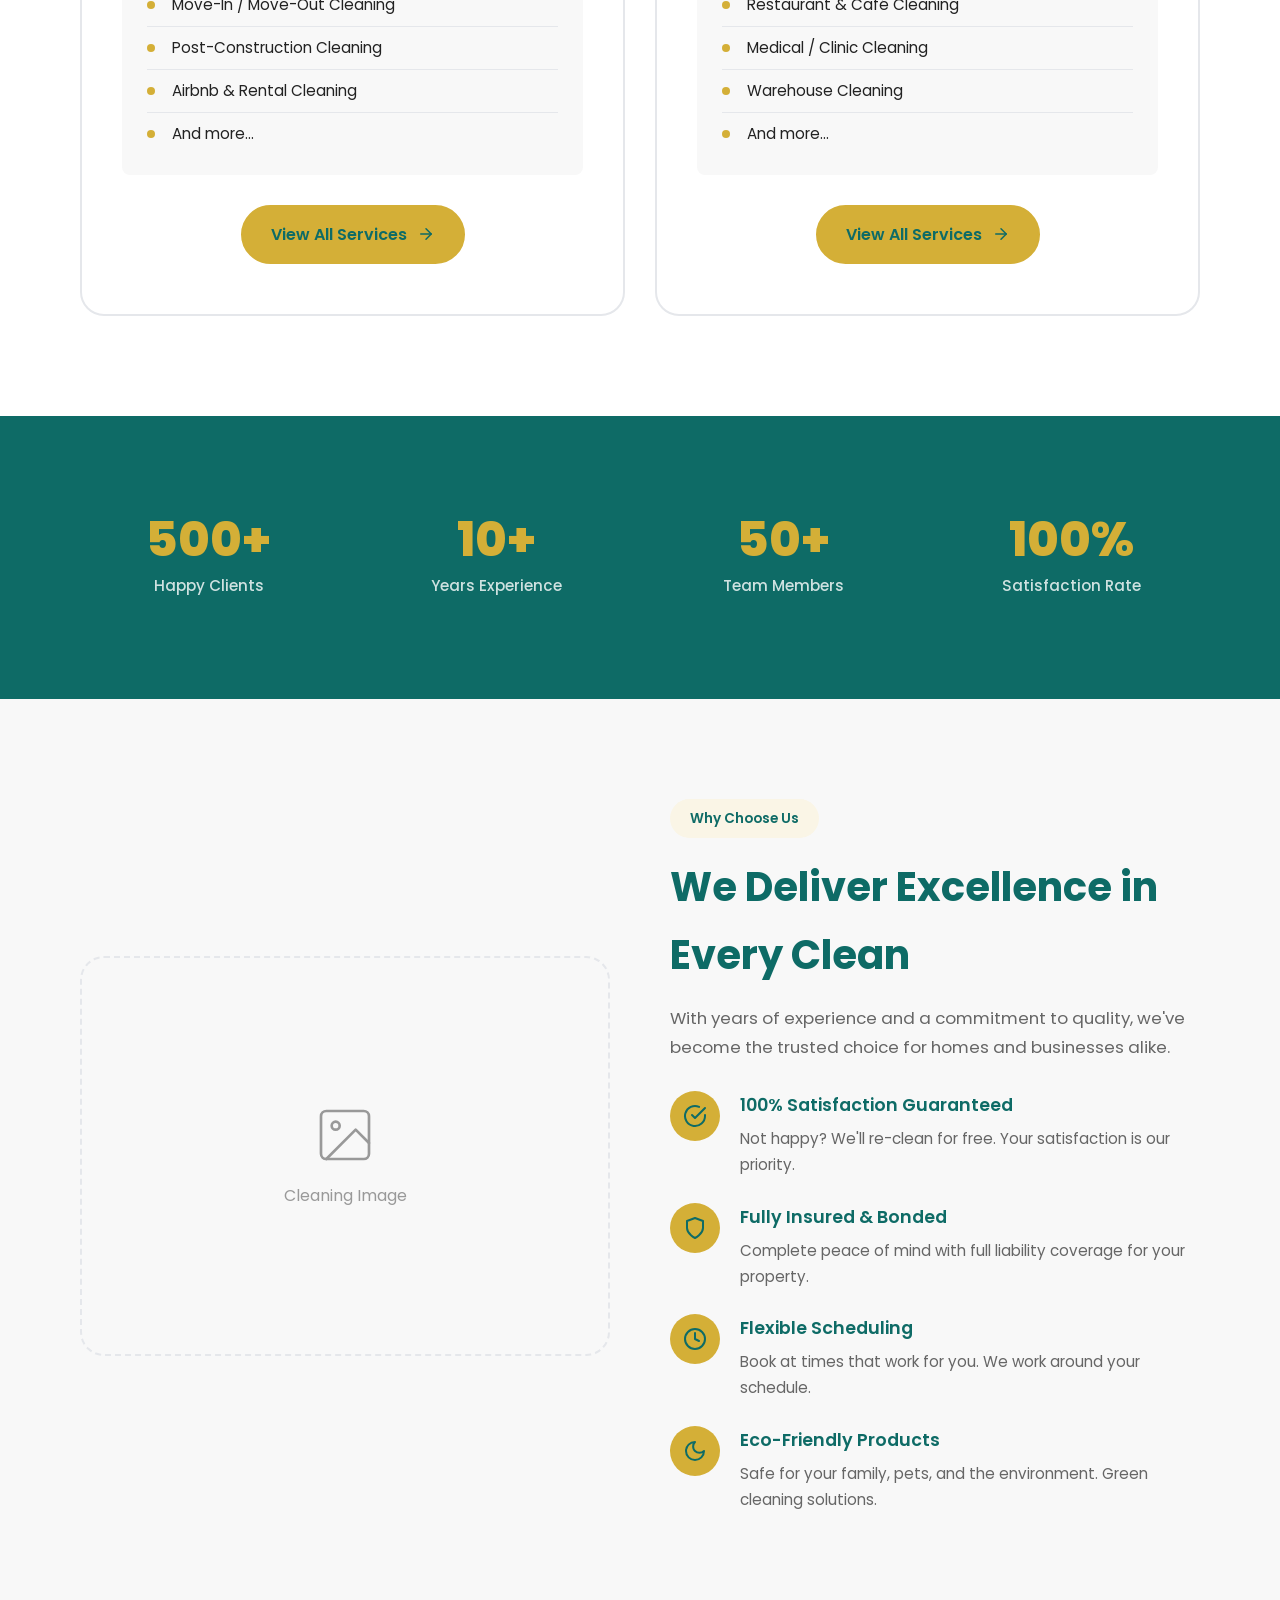
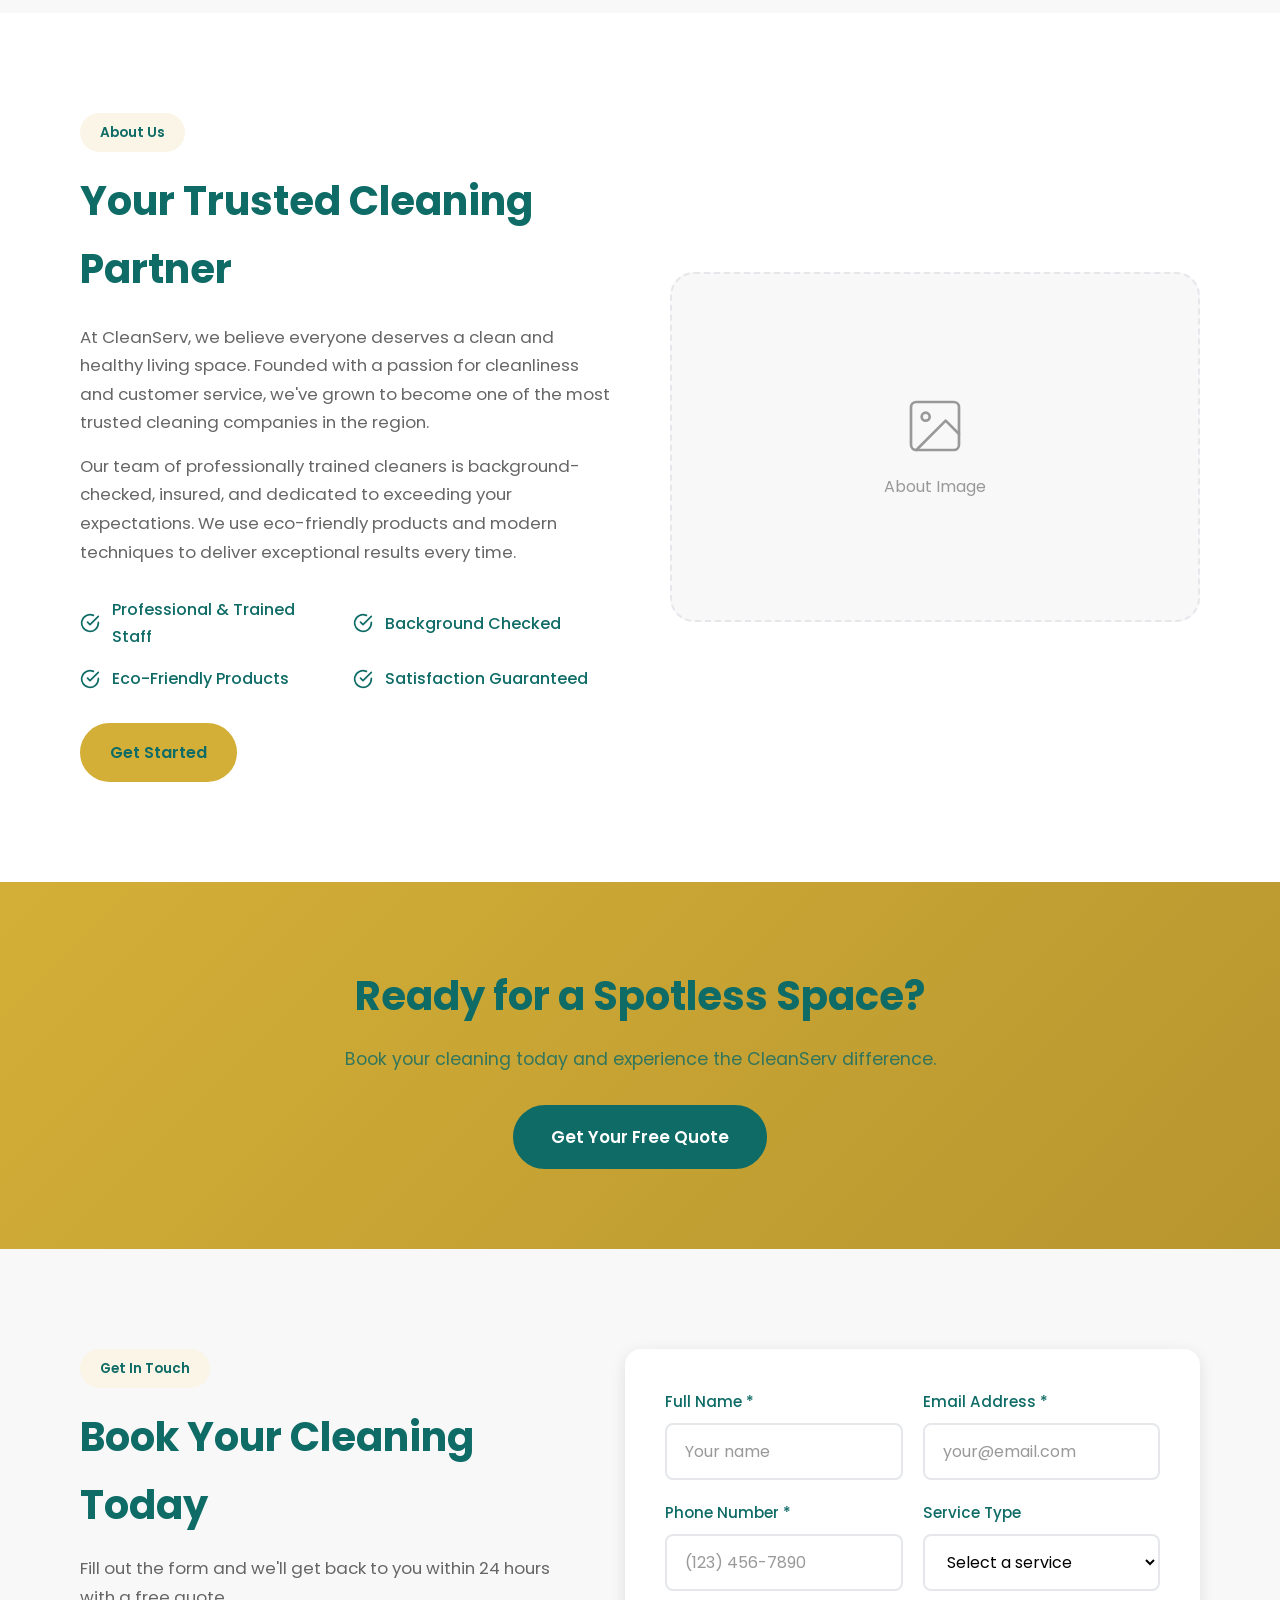
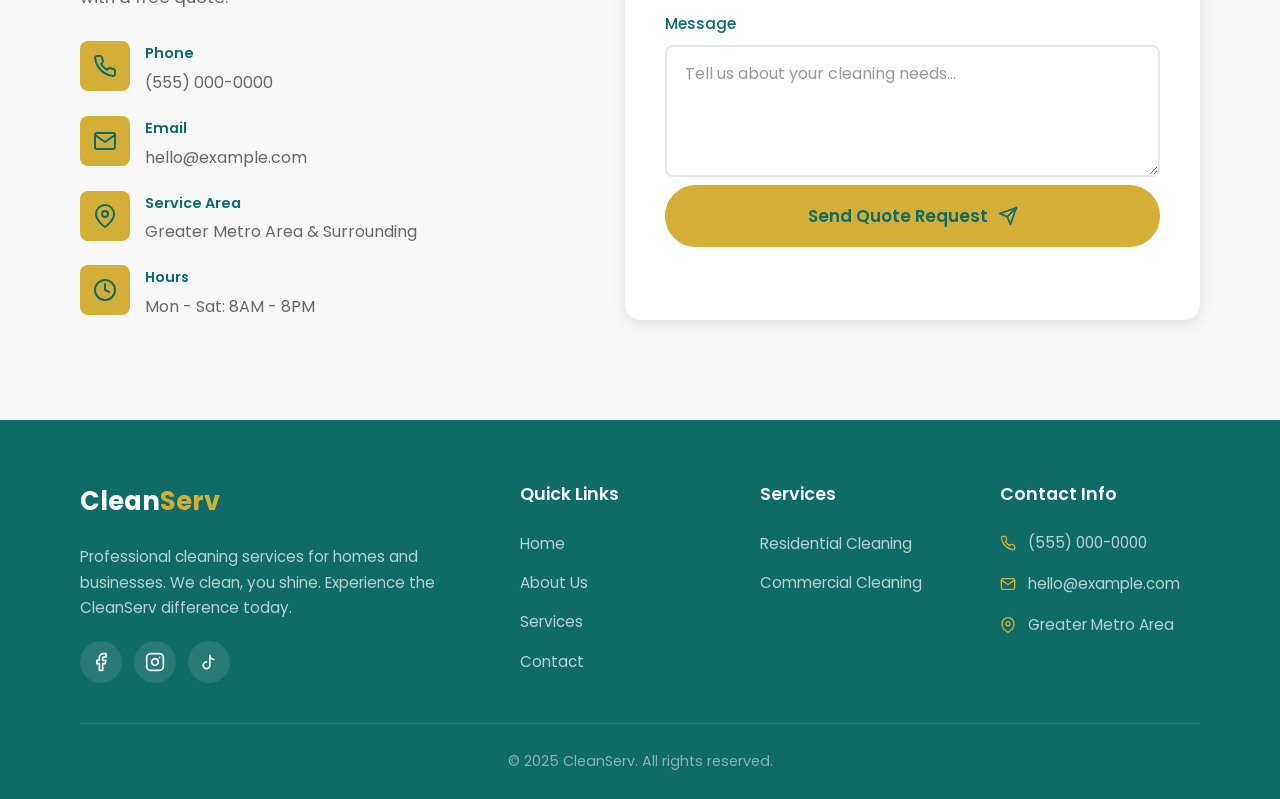
==== commit c19a9c15: "Add service category pages with full service listings - Updated home page services to show 2 main ca" ====
--- a/index.html
+++ b/index.html
@@ -126,71 +126,45 @@
                 <h2>Our Cleaning Services</h2>
                 <p>Professional cleaning solutions tailored to your needs</p>
             </div>
-            <div class="services-grid">
-                <div class="service-card">
-                    <div class="service-icon">
-                        <svg xmlns="http://www.w3.org/2000/svg" width="36" height="36" viewBox="0 0 24 24" fill="none" stroke="currentColor" stroke-width="2" stroke-linecap="round" stroke-linejoin="round"><path d="M3 9l9-7 9 7v11a2 2 0 0 1-2 2H5a2 2 0 0 1-2-2z"></path><polyline points="9 22 9 12 15 12 15 22"></polyline></svg>
+            <div class="services-categories">
+                <!-- Residential Cleaning -->
+                <div class="service-category-card">
+                    <div class="category-icon">
+                        <svg xmlns="http://www.w3.org/2000/svg" width="48" height="48" viewBox="0 0 24 24" fill="none" stroke="currentColor" stroke-width="2" stroke-linecap="round" stroke-linejoin="round"><path d="M3 9l9-7 9 7v11a2 2 0 0 1-2 2H5a2 2 0 0 1-2-2z"></path><polyline points="9 22 9 12 15 12 15 22"></polyline></svg>
                     </div>
                     <h3>Residential Cleaning</h3>
-                    <p>Keep your home spotless with our regular cleaning services. We handle everything from dusting to deep cleaning.</p>
-                    <a href="#contact" class="service-link">
-                        Learn More
-                        <svg xmlns="http://www.w3.org/2000/svg" width="16" height="16" viewBox="0 0 24 24" fill="none" stroke="currentColor" stroke-width="2" stroke-linecap="round" stroke-linejoin="round"><line x1="5" y1="12" x2="19" y2="12"></line><polyline points="12 5 19 12 12 19"></polyline></svg>
-                    </a>
-                </div>
-                <div class="service-card">
-                    <div class="service-icon">
-                        <svg xmlns="http://www.w3.org/2000/svg" width="36" height="36" viewBox="0 0 24 24" fill="none" stroke="currentColor" stroke-width="2" stroke-linecap="round" stroke-linejoin="round"><rect x="2" y="3" width="20" height="14" rx="2" ry="2"></rect><line x1="8" y1="21" x2="16" y2="21"></line><line x1="12" y1="17" x2="12" y2="21"></line></svg>
+                    <p>Complete home cleaning solutions for houses, apartments, and condos. From regular maintenance to deep cleaning and move-in/out services.</p>
+                    <ul class="category-services-list">
+                        <li>Regular Home Cleaning</li>
+                        <li>Deep Cleaning</li>
+                        <li>Move-In / Move-Out Cleaning</li>
+                        <li>Post-Construction Cleaning</li>
+                        <li>Airbnb & Rental Cleaning</li>
+                        <li>And more...</li>
+                    </ul>
+                    <a href="residential.html" class="btn btn-primary">
+                        View All Services
+                        <svg xmlns="http://www.w3.org/2000/svg" width="18" height="18" viewBox="0 0 24 24" fill="none" stroke="currentColor" stroke-width="2" stroke-linecap="round" stroke-linejoin="round"><line x1="5" y1="12" x2="19" y2="12"></line><polyline points="12 5 19 12 12 19"></polyline></svg>
+                    </a>
+                </div>
+                <!-- Commercial Cleaning -->
+                <div class="service-category-card">
+                    <div class="category-icon">
+                        <svg xmlns="http://www.w3.org/2000/svg" width="48" height="48" viewBox="0 0 24 24" fill="none" stroke="currentColor" stroke-width="2" stroke-linecap="round" stroke-linejoin="round"><rect x="2" y="3" width="20" height="14" rx="2" ry="2"></rect><line x1="8" y1="21" x2="16" y2="21"></line><line x1="12" y1="17" x2="12" y2="21"></line></svg>
                     </div>
                     <h3>Commercial Cleaning</h3>
-                    <p>Create a clean and productive workspace. Our commercial services keep offices and businesses pristine.</p>
-                    <a href="#contact" class="service-link">
-                        Learn More
-                        <svg xmlns="http://www.w3.org/2000/svg" width="16" height="16" viewBox="0 0 24 24" fill="none" stroke="currentColor" stroke-width="2" stroke-linecap="round" stroke-linejoin="round"><line x1="5" y1="12" x2="19" y2="12"></line><polyline points="12 5 19 12 12 19"></polyline></svg>
-                    </a>
-                </div>
-                <div class="service-card">
-                    <div class="service-icon">
-                        <svg xmlns="http://www.w3.org/2000/svg" width="36" height="36" viewBox="0 0 24 24" fill="none" stroke="currentColor" stroke-width="2" stroke-linecap="round" stroke-linejoin="round"><rect x="1" y="3" width="15" height="13"></rect><polygon points="16 8 20 8 23 11 23 16 16 16 16 8"></polygon><circle cx="5.5" cy="18.5" r="2.5"></circle><circle cx="18.5" cy="18.5" r="2.5"></circle></svg>
-                    </div>
-                    <h3>Move-In/Move-Out</h3>
-                    <p>Starting fresh? Our move cleaning ensures your new space is spotless or your old one is ready for the next tenant.</p>
-                    <a href="#contact" class="service-link">
-                        Learn More
-                        <svg xmlns="http://www.w3.org/2000/svg" width="16" height="16" viewBox="0 0 24 24" fill="none" stroke="currentColor" stroke-width="2" stroke-linecap="round" stroke-linejoin="round"><line x1="5" y1="12" x2="19" y2="12"></line><polyline points="12 5 19 12 12 19"></polyline></svg>
-                    </a>
-                </div>
-                <div class="service-card">
-                    <div class="service-icon">
-                        <svg xmlns="http://www.w3.org/2000/svg" width="36" height="36" viewBox="0 0 24 24" fill="none" stroke="currentColor" stroke-width="2" stroke-linecap="round" stroke-linejoin="round"><polygon points="12 2 15.09 8.26 22 9.27 17 14.14 18.18 21.02 12 17.77 5.82 21.02 7 14.14 2 9.27 8.91 8.26 12 2"></polygon></svg>
-                    </div>
-                    <h3>Deep Cleaning</h3>
-                    <p>An intensive top-to-bottom clean that reaches every corner. Perfect for seasonal refreshes or special occasions.</p>
-                    <a href="#contact" class="service-link">
-                        Learn More
-                        <svg xmlns="http://www.w3.org/2000/svg" width="16" height="16" viewBox="0 0 24 24" fill="none" stroke="currentColor" stroke-width="2" stroke-linecap="round" stroke-linejoin="round"><line x1="5" y1="12" x2="19" y2="12"></line><polyline points="12 5 19 12 12 19"></polyline></svg>
-                    </a>
-                </div>
-                <div class="service-card">
-                    <div class="service-icon">
-                        <svg xmlns="http://www.w3.org/2000/svg" width="36" height="36" viewBox="0 0 24 24" fill="none" stroke="currentColor" stroke-width="2" stroke-linecap="round" stroke-linejoin="round"><path d="M21 16V8a2 2 0 0 0-1-1.73l-7-4a2 2 0 0 0-2 0l-7 4A2 2 0 0 0 3 8v8a2 2 0 0 0 1 1.73l7 4a2 2 0 0 0 2 0l7-4A2 2 0 0 0 21 16z"></path></svg>
-                    </div>
-                    <h3>Carpet Cleaning</h3>
-                    <p>Restore your carpets to their original beauty. We remove stains, odors, and deep-seated dirt effectively.</p>
-                    <a href="#contact" class="service-link">
-                        Learn More
-                        <svg xmlns="http://www.w3.org/2000/svg" width="16" height="16" viewBox="0 0 24 24" fill="none" stroke="currentColor" stroke-width="2" stroke-linecap="round" stroke-linejoin="round"><line x1="5" y1="12" x2="19" y2="12"></line><polyline points="12 5 19 12 12 19"></polyline></svg>
-                    </a>
-                </div>
-                <div class="service-card">
-                    <div class="service-icon">
-                        <svg xmlns="http://www.w3.org/2000/svg" width="36" height="36" viewBox="0 0 24 24" fill="none" stroke="currentColor" stroke-width="2" stroke-linecap="round" stroke-linejoin="round"><path d="M17 18a2 2 0 0 0 2-2V8a2 2 0 0 0-2-2h-1V4a2 2 0 0 0-2-2H6a2 2 0 0 0-2 2v2H3a2 2 0 0 0-2 2v8a2 2 0 0 0 2 2"></path><rect x="7" y="14" width="10" height="8" rx="1"></rect></svg>
-                    </div>
-                    <h3>Event Cleanup</h3>
-                    <p>Had a great party? Let us handle the aftermath. Quick and thorough cleanup so you can relax after your event.</p>
-                    <a href="#contact" class="service-link">
-                        Learn More
-                        <svg xmlns="http://www.w3.org/2000/svg" width="16" height="16" viewBox="0 0 24 24" fill="none" stroke="currentColor" stroke-width="2" stroke-linecap="round" stroke-linejoin="round"><line x1="5" y1="12" x2="19" y2="12"></line><polyline points="12 5 19 12 12 19"></polyline></svg>
+                    <p>Professional cleaning services for businesses of all sizes. Keep your workplace clean, healthy, and welcoming for employees and customers.</p>
+                    <ul class="category-services-list">
+                        <li>Office Cleaning</li>
+                        <li>Retail Store Cleaning</li>
+                        <li>Restaurant & Café Cleaning</li>
+                        <li>Medical / Clinic Cleaning</li>
+                        <li>Warehouse Cleaning</li>
+                        <li>And more...</li>
+                    </ul>
+                    <a href="commercial.html" class="btn btn-primary">
+                        View All Services
+                        <svg xmlns="http://www.w3.org/2000/svg" width="18" height="18" viewBox="0 0 24 24" fill="none" stroke="currentColor" stroke-width="2" stroke-linecap="round" stroke-linejoin="round"><line x1="5" y1="12" x2="19" y2="12"></line><polyline points="12 5 19 12 12 19"></polyline></svg>
                     </a>
                 </div>
             </div>
@@ -450,11 +424,8 @@
                 <div class="footer-links">
                     <h4>Services</h4>
                     <ul>
-                        <li><a href="#services">Residential Cleaning</a></li>
-                        <li><a href="#services">Commercial Cleaning</a></li>
-                        <li><a href="#services">Deep Cleaning</a></li>
-                        <li><a href="#services">Move-In/Move-Out</a></li>
-                        <li><a href="#services">Carpet Cleaning</a></li>
+                        <li><a href="residential.html">Residential Cleaning</a></li>
+                        <li><a href="commercial.html">Commercial Cleaning</a></li>
                     </ul>
                 </div>
                 <div class="footer-contact">
--- a/css/styles.css
+++ b/css/styles.css
@@ -1,19 +1,19 @@
-/* ===== CSS Variables - InstaClean Style ===== */
+/* ===== CSS Variables - CleanServ Style ===== */
 :root {
-    --primary: #f3c91c;
-    --primary-dark: #d9b318;
-    --primary-light: #fef9e6;
-    --secondary: #15295f;
-    --secondary-dark: #0a1a3d;
-    --secondary-light: #1e3a7a;
-    --accent: #58bf93;
+    --primary: #D4AF37;
+    --primary-dark: #B8962F;
+    --primary-light: #FAF5E6;
+    --secondary: #0E6B66;
+    --secondary-dark: #0A4F4B;
+    --secondary-light: #128680;
+    --accent: #0E6B66;
     --text: #222222;
     --text-light: #666666;
     --text-muted: #999999;
-    --background: #ffffff;
-    --background-alt: #f6f6f6;
+    --background: #FFFFFF;
+    --background-alt: #F8F8F8;
     --border: #e5e7eb;
-    --white: #ffffff;
+    --white: #FFFFFF;
     --shadow-sm: 0 2px 4px rgba(0, 0, 0, 0.05);
     --shadow: 0 4px 15px rgba(0, 0, 0, 0.1);
     --shadow-lg: 0 10px 30px rgba(0, 0, 0, 0.15);
@@ -183,7 +183,12 @@
     background-color: var(--white);
     box-shadow: var(--shadow-sm);
     z-index: 1000;
-    transition: var(--transition);
+    transition: top 0.3s ease, box-shadow 0.3s ease;
+}
+
+/* Sticky header - moves to top when top bar is scrolled away */
+.header.header-sticky {
+    top: 0 !important;
 }
 
 .header .container {
@@ -333,7 +338,7 @@
 }
 
 .hero-badge {
-    background-color: rgba(243, 201, 28, 0.2);
+    background-color: rgba(212, 175, 55, 0.2);
 }
 
 /* ===== Hero Section ===== */
@@ -556,6 +561,204 @@
     gap: 12px;
 }
 
+/* Service Category Cards (Home Page) */
+.services-categories {
+    display: grid;
+    grid-template-columns: 1fr;
+    gap: 30px;
+}
+
+.service-category-card {
+    background-color: var(--white);
+    border: 2px solid var(--border);
+    border-radius: var(--radius-xl);
+    padding: 40px 35px;
+    transition: var(--transition);
+    text-align: center;
+}
+
+.service-category-card:hover {
+    border-color: var(--primary);
+    box-shadow: var(--shadow-lg);
+    transform: translateY(-5px);
+}
+
+.category-icon {
+    width: 100px;
+    height: 100px;
+    background-color: var(--primary-light);
+    border-radius: 50%;
+    display: flex;
+    align-items: center;
+    justify-content: center;
+    margin: 0 auto 25px;
+    color: var(--secondary);
+    transition: var(--transition);
+}
+
+.service-category-card:hover .category-icon {
+    background-color: var(--primary);
+}
+
+.service-category-card h3 {
+    font-size: 1.5rem;
+    font-weight: 700;
+    margin-bottom: 15px;
+    color: var(--secondary);
+}
+
+.service-category-card > p {
+    color: var(--text-light);
+    font-size: 1rem;
+    margin-bottom: 25px;
+    line-height: 1.7;
+}
+
+.category-services-list {
+    text-align: left;
+    margin-bottom: 30px;
+    padding: 20px 25px;
+    background-color: var(--background-alt);
+    border-radius: var(--radius);
+}
+
+.category-services-list li {
+    padding: 8px 0;
+    color: var(--text);
+    font-size: 0.95rem;
+    border-bottom: 1px solid var(--border);
+    position: relative;
+    padding-left: 25px;
+}
+
+.category-services-list li:last-child {
+    border-bottom: none;
+}
+
+.category-services-list li::before {
+    content: '';
+    position: absolute;
+    left: 0;
+    top: 50%;
+    transform: translateY(-50%);
+    width: 8px;
+    height: 8px;
+    background-color: var(--primary);
+    border-radius: 50%;
+}
+
+/* Services Page Styles */
+.page-header {
+    padding: 140px 0 60px;
+    background: linear-gradient(135deg, var(--background-alt) 0%, var(--white) 100%);
+    text-align: center;
+}
+
+.page-header h1 {
+    font-size: 2.5rem;
+    font-weight: 800;
+    color: var(--secondary);
+    margin-bottom: 15px;
+}
+
+.page-header p {
+    font-size: 1.1rem;
+    color: var(--text-light);
+    max-width: 600px;
+    margin: 0 auto;
+}
+
+.services-page-grid {
+    display: grid;
+    grid-template-columns: 1fr;
+    gap: 25px;
+    padding: 60px 0;
+}
+
+.service-item {
+    background-color: var(--white);
+    border: 1px solid var(--border);
+    border-radius: var(--radius-lg);
+    padding: 30px;
+    transition: var(--transition);
+    display: flex;
+    gap: 20px;
+    align-items: flex-start;
+}
+
+.service-item:hover {
+    box-shadow: var(--shadow);
+    border-color: var(--primary);
+}
+
+.service-item-number {
+    width: 45px;
+    height: 45px;
+    background-color: var(--primary);
+    border-radius: 50%;
+    display: flex;
+    align-items: center;
+    justify-content: center;
+    font-weight: 700;
+    color: var(--secondary);
+    flex-shrink: 0;
+    font-size: 1.1rem;
+}
+
+.service-item-content h3 {
+    font-size: 1.15rem;
+    font-weight: 600;
+    color: var(--secondary);
+    margin-bottom: 8px;
+}
+
+.service-item-content p {
+    color: var(--text-light);
+    font-size: 0.95rem;
+    line-height: 1.6;
+}
+
+.back-link {
+    display: inline-flex;
+    align-items: center;
+    gap: 8px;
+    color: var(--secondary);
+    font-weight: 500;
+    margin-bottom: 20px;
+}
+
+.back-link:hover {
+    color: var(--primary);
+}
+
+@media (min-width: 768px) {
+    .services-categories {
+        grid-template-columns: repeat(2, 1fr);
+    }
+
+    .services-page-grid {
+        grid-template-columns: repeat(2, 1fr);
+    }
+
+    .page-header h1 {
+        font-size: 3rem;
+    }
+}
+
+@media (min-width: 1024px) {
+    .service-category-card {
+        padding: 50px 40px;
+    }
+
+    .page-header {
+        padding: 180px 0 80px;
+    }
+
+    .services-page-grid {
+        padding: 80px 0;
+    }
+}
+
 /* ===== Stats Section ===== */
 .stats {
     padding: 60px 0;
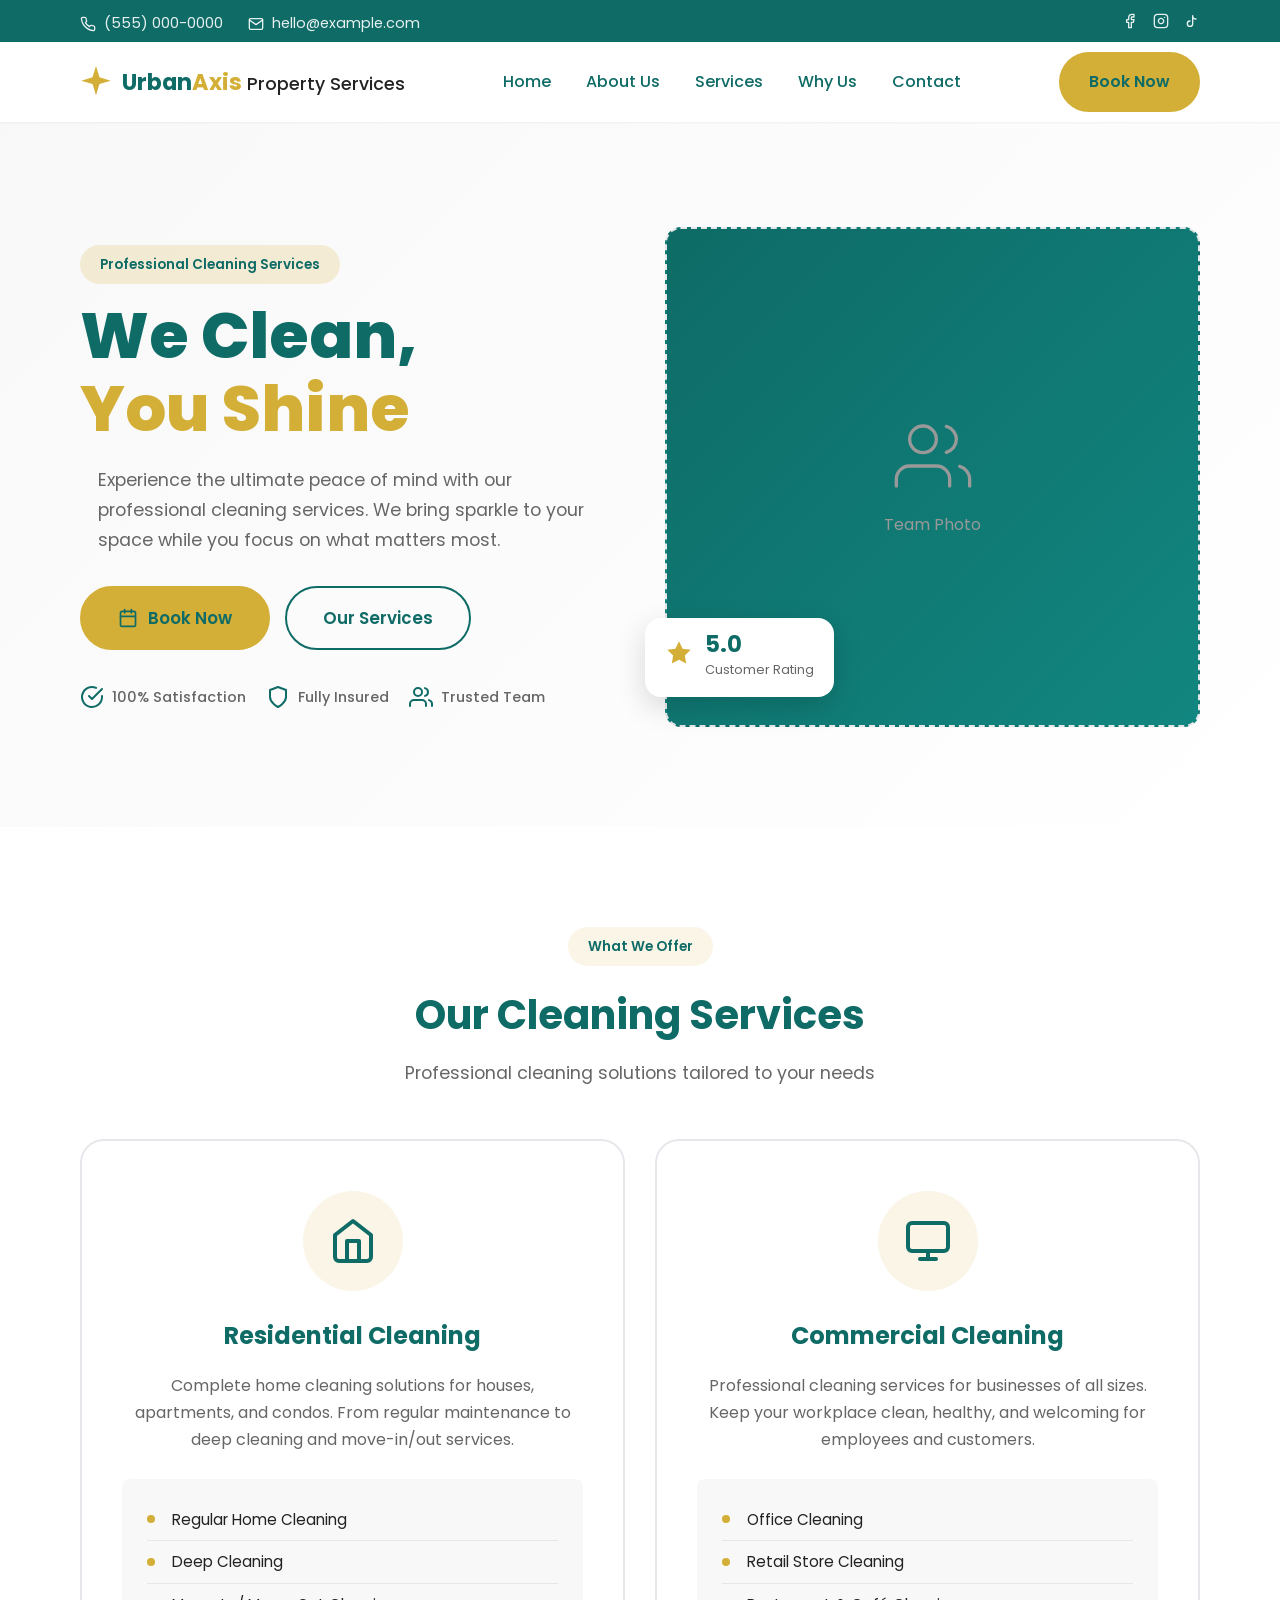
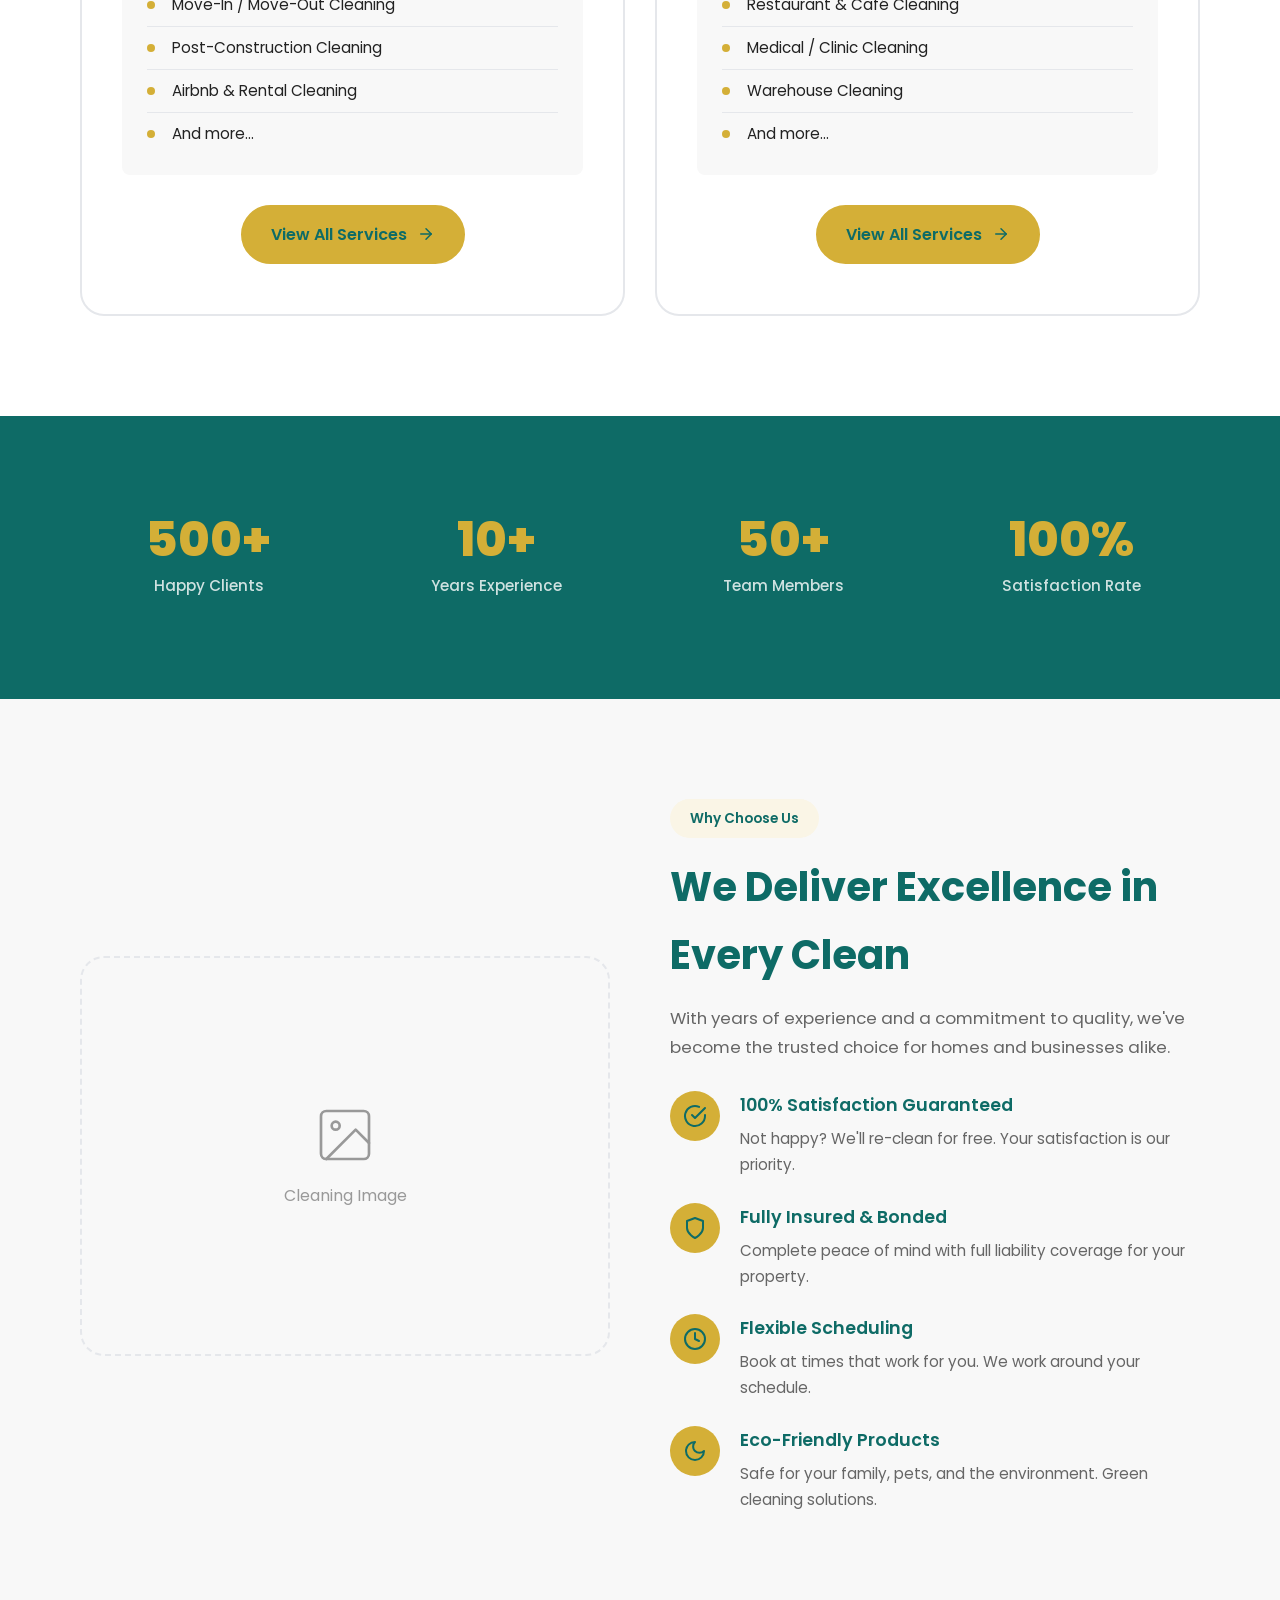
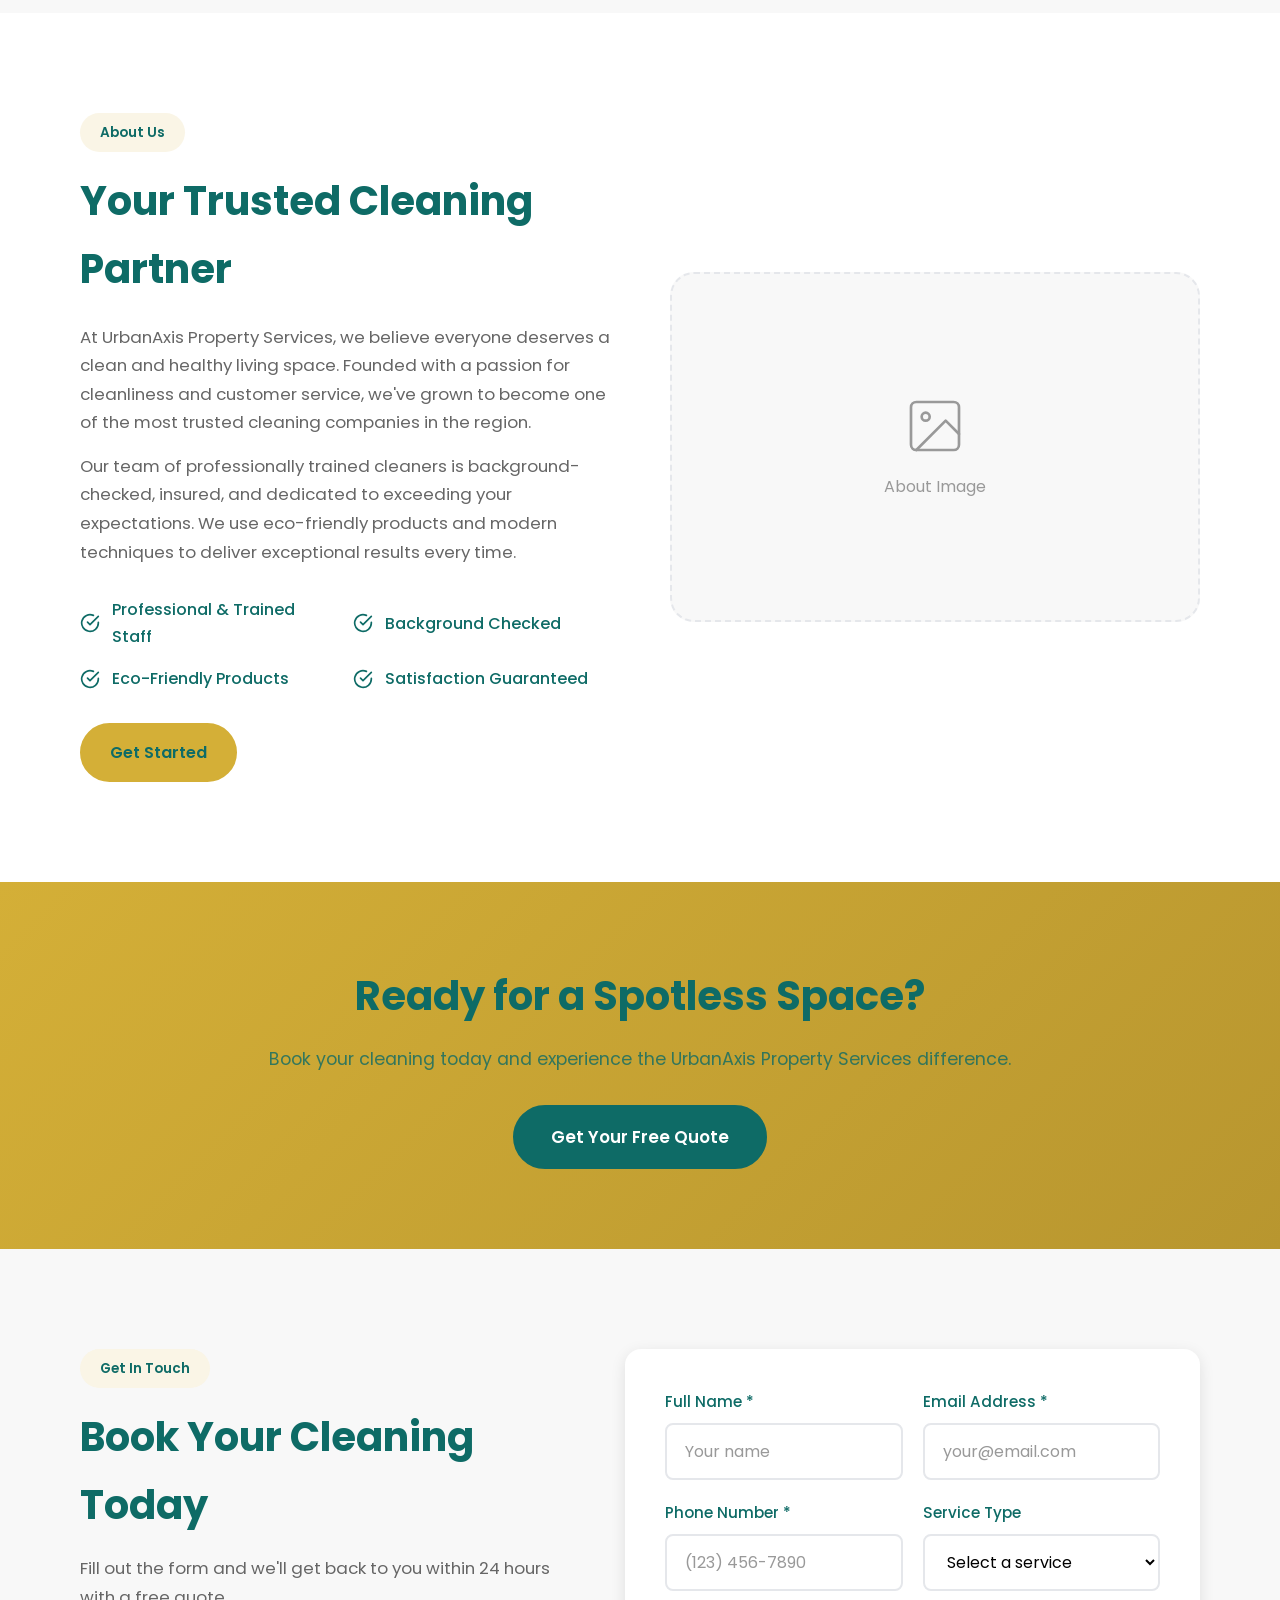
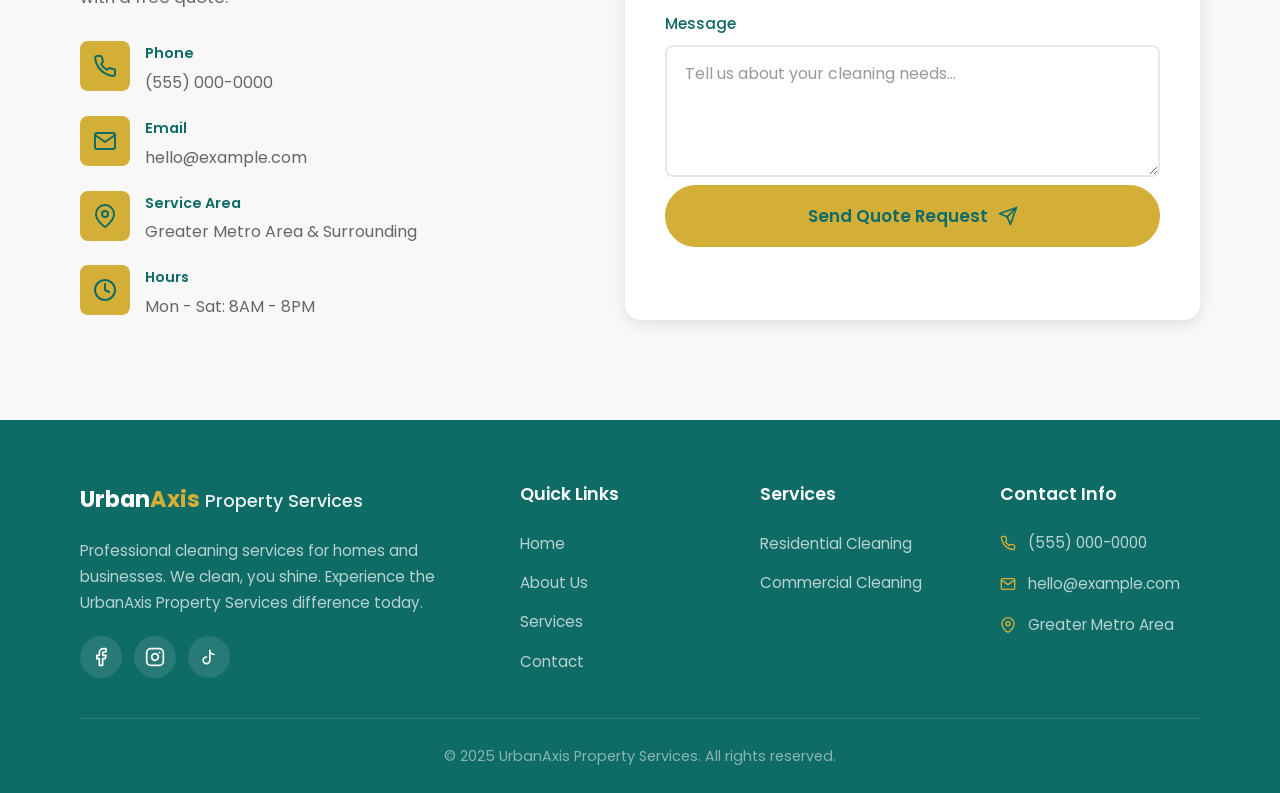
==== commit 1f22179f: "Rebrand to UrbanAxis Property Services - Changed name from CleanServ to UrbanAxis Property Services " ====
--- a/index.html
+++ b/index.html
@@ -4,7 +4,7 @@
     <meta charset="UTF-8">
     <meta name="viewport" content="width=device-width, initial-scale=1.0">
     <meta name="description" content="We Clean, You Shine. Professional residential and commercial cleaning services. 100% satisfaction guaranteed.">
-    <title>CleanServ | We Clean, You Shine</title>
+    <title>UrbanAxis Property Services | We Clean, You Shine</title>
     <link rel="stylesheet" href="css/styles.css">
     <link rel="preconnect" href="https://fonts.googleapis.com">
     <link rel="preconnect" href="https://fonts.gstatic.com" crossorigin>
@@ -26,13 +26,13 @@
                     </a>
                 </div>
                 <div class="top-bar-social">
-                    <a href="https://facebook.com/cleanserv" aria-label="Facebook" target="_blank" rel="noopener">
+                    <a href="https://facebook.com/urbanaxis" aria-label="Facebook" target="_blank" rel="noopener">
                         <svg xmlns="http://www.w3.org/2000/svg" width="16" height="16" viewBox="0 0 24 24" fill="none" stroke="currentColor" stroke-width="2" stroke-linecap="round" stroke-linejoin="round"><path d="M18 2h-3a5 5 0 0 0-5 5v3H7v4h3v8h4v-8h3l1-4h-4V7a1 1 0 0 1 1-1h3z"></path></svg>
                     </a>
-                    <a href="https://instagram.com/cleanserv" aria-label="Instagram" target="_blank" rel="noopener">
+                    <a href="https://instagram.com/urbanaxis" aria-label="Instagram" target="_blank" rel="noopener">
                         <svg xmlns="http://www.w3.org/2000/svg" width="16" height="16" viewBox="0 0 24 24" fill="none" stroke="currentColor" stroke-width="2" stroke-linecap="round" stroke-linejoin="round"><rect x="2" y="2" width="20" height="20" rx="5" ry="5"></rect><path d="M16 11.37A4 4 0 1 1 12.63 8 4 4 0 0 1 16 11.37z"></path><line x1="17.5" y1="6.5" x2="17.51" y2="6.5"></line></svg>
                     </a>
-                    <a href="https://tiktok.com/@cleanserv" aria-label="TikTok" target="_blank" rel="noopener">
+                    <a href="https://tiktok.com/@urbanaxis" aria-label="TikTok" target="_blank" rel="noopener">
                         <svg xmlns="http://www.w3.org/2000/svg" width="16" height="16" viewBox="0 0 24 24" fill="none" stroke="currentColor" stroke-width="2" stroke-linecap="round" stroke-linejoin="round"><path d="M9 12a4 4 0 1 0 4 4V4a5 5 0 0 0 5 5"></path></svg>
                     </a>
                 </div>
@@ -47,7 +47,7 @@
                 <span class="logo-icon">
                     <svg xmlns="http://www.w3.org/2000/svg" width="32" height="32" viewBox="0 0 24 24" fill="currentColor"><path d="M12 0L14.59 8.41L23 11L14.59 13.59L12 22L9.41 13.59L1 11L9.41 8.41L12 0Z"/></svg>
                 </span>
-                <span class="logo-text">Clean<span>Serv</span></span>
+                <span class="logo-text"><span class="logo-urban">Urban</span><span class="logo-axis">Axis</span> <span class="logo-suffix">Property Services</span></span>
             </a>
             <nav class="nav" id="nav">
                 <ul class="nav-list">
@@ -259,7 +259,7 @@
                 <div class="about-text">
                     <span class="section-badge">About Us</span>
                     <h2>Your Trusted Cleaning Partner</h2>
-                    <p>At CleanServ, we believe everyone deserves a clean and healthy living space. Founded with a passion for cleanliness and customer service, we've grown to become one of the most trusted cleaning companies in the region.</p>
+                    <p>At UrbanAxis Property Services, we believe everyone deserves a clean and healthy living space. Founded with a passion for cleanliness and customer service, we've grown to become one of the most trusted cleaning companies in the region.</p>
                     <p>Our team of professionally trained cleaners is background-checked, insured, and dedicated to exceeding your expectations. We use eco-friendly products and modern techniques to deliver exceptional results every time.</p>
                     <div class="about-features">
                         <div class="about-feature">
@@ -296,7 +296,7 @@
         <div class="container">
             <div class="cta-content">
                 <h2>Ready for a Spotless Space?</h2>
-                <p>Book your cleaning today and experience the CleanServ difference.</p>
+                <p>Book your cleaning today and experience the UrbanAxis Property Services difference.</p>
                 <a href="#contact" class="btn btn-dark btn-lg">Get Your Free Quote</a>
             </div>
         </div>
@@ -397,17 +397,17 @@
             <div class="footer-content">
                 <div class="footer-brand">
                     <a href="#" class="logo">
-                        <span class="logo-text">Clean<span>Serv</span></span>
-                    </a>
-                    <p>Professional cleaning services for homes and businesses. We clean, you shine. Experience the CleanServ difference today.</p>
+                        <span class="logo-text"><span class="logo-urban">Urban</span><span class="logo-axis">Axis</span> <span class="logo-suffix">Property Services</span></span>
+                    </a>
+                    <p>Professional cleaning services for homes and businesses. We clean, you shine. Experience the UrbanAxis Property Services difference today.</p>
                     <div class="footer-social">
-                        <a href="https://facebook.com/cleanserv" aria-label="Facebook" target="_blank" rel="noopener">
+                        <a href="https://facebook.com/urbanaxis" aria-label="Facebook" target="_blank" rel="noopener">
                             <svg xmlns="http://www.w3.org/2000/svg" width="20" height="20" viewBox="0 0 24 24" fill="none" stroke="currentColor" stroke-width="2" stroke-linecap="round" stroke-linejoin="round"><path d="M18 2h-3a5 5 0 0 0-5 5v3H7v4h3v8h4v-8h3l1-4h-4V7a1 1 0 0 1 1-1h3z"></path></svg>
                         </a>
-                        <a href="https://instagram.com/cleanserv" aria-label="Instagram" target="_blank" rel="noopener">
+                        <a href="https://instagram.com/urbanaxis" aria-label="Instagram" target="_blank" rel="noopener">
                             <svg xmlns="http://www.w3.org/2000/svg" width="20" height="20" viewBox="0 0 24 24" fill="none" stroke="currentColor" stroke-width="2" stroke-linecap="round" stroke-linejoin="round"><rect x="2" y="2" width="20" height="20" rx="5" ry="5"></rect><path d="M16 11.37A4 4 0 1 1 12.63 8 4 4 0 0 1 16 11.37z"></path><line x1="17.5" y1="6.5" x2="17.51" y2="6.5"></line></svg>
                         </a>
-                        <a href="https://tiktok.com/@cleanserv" aria-label="TikTok" target="_blank" rel="noopener">
+                        <a href="https://tiktok.com/@urbanaxis" aria-label="TikTok" target="_blank" rel="noopener">
                             <svg xmlns="http://www.w3.org/2000/svg" width="20" height="20" viewBox="0 0 24 24" fill="none" stroke="currentColor" stroke-width="2" stroke-linecap="round" stroke-linejoin="round"><path d="M9 12a4 4 0 1 0 4 4V4a5 5 0 0 0 5 5"></path></svg>
                         </a>
                     </div>
@@ -447,7 +447,7 @@
                 </div>
             </div>
             <div class="footer-bottom">
-                <p>&copy; 2025 CleanServ. All rights reserved.</p>
+                <p>&copy; 2025 UrbanAxis Property Services. All rights reserved.</p>
             </div>
         </div>
     </footer>
--- a/css/styles.css
+++ b/css/styles.css
@@ -1,4 +1,4 @@
-/* ===== CSS Variables - CleanServ Style ===== */
+/* ===== CSS Variables - UrbanAxis Property Services ===== */
 :root {
     --primary: #D4AF37;
     --primary-dark: #B8962F;
@@ -210,13 +210,22 @@
 }
 
 .logo-text {
-    font-size: 1.6rem;
+    font-size: 1.4rem;
     font-weight: 700;
-    color: var(--secondary);
-}
-
-.logo-text span {
+    color: var(--text);
+}
+
+.logo-text .logo-urban {
+    color: var(--secondary);
+}
+
+.logo-text .logo-axis {
     color: var(--primary);
+}
+
+.logo-text .logo-suffix {
+    font-weight: 500;
+    font-size: 1.1rem;
 }
 
 .nav {
@@ -1120,6 +1129,14 @@
     color: var(--white);
 }
 
+.footer-brand .logo-text .logo-urban {
+    color: var(--white);
+}
+
+.footer-brand .logo-text .logo-suffix {
+    color: rgba(255, 255, 255, 0.9);
+}
+
 .footer-brand p {
     color: rgba(255, 255, 255, 0.7);
     font-size: 0.95rem;
